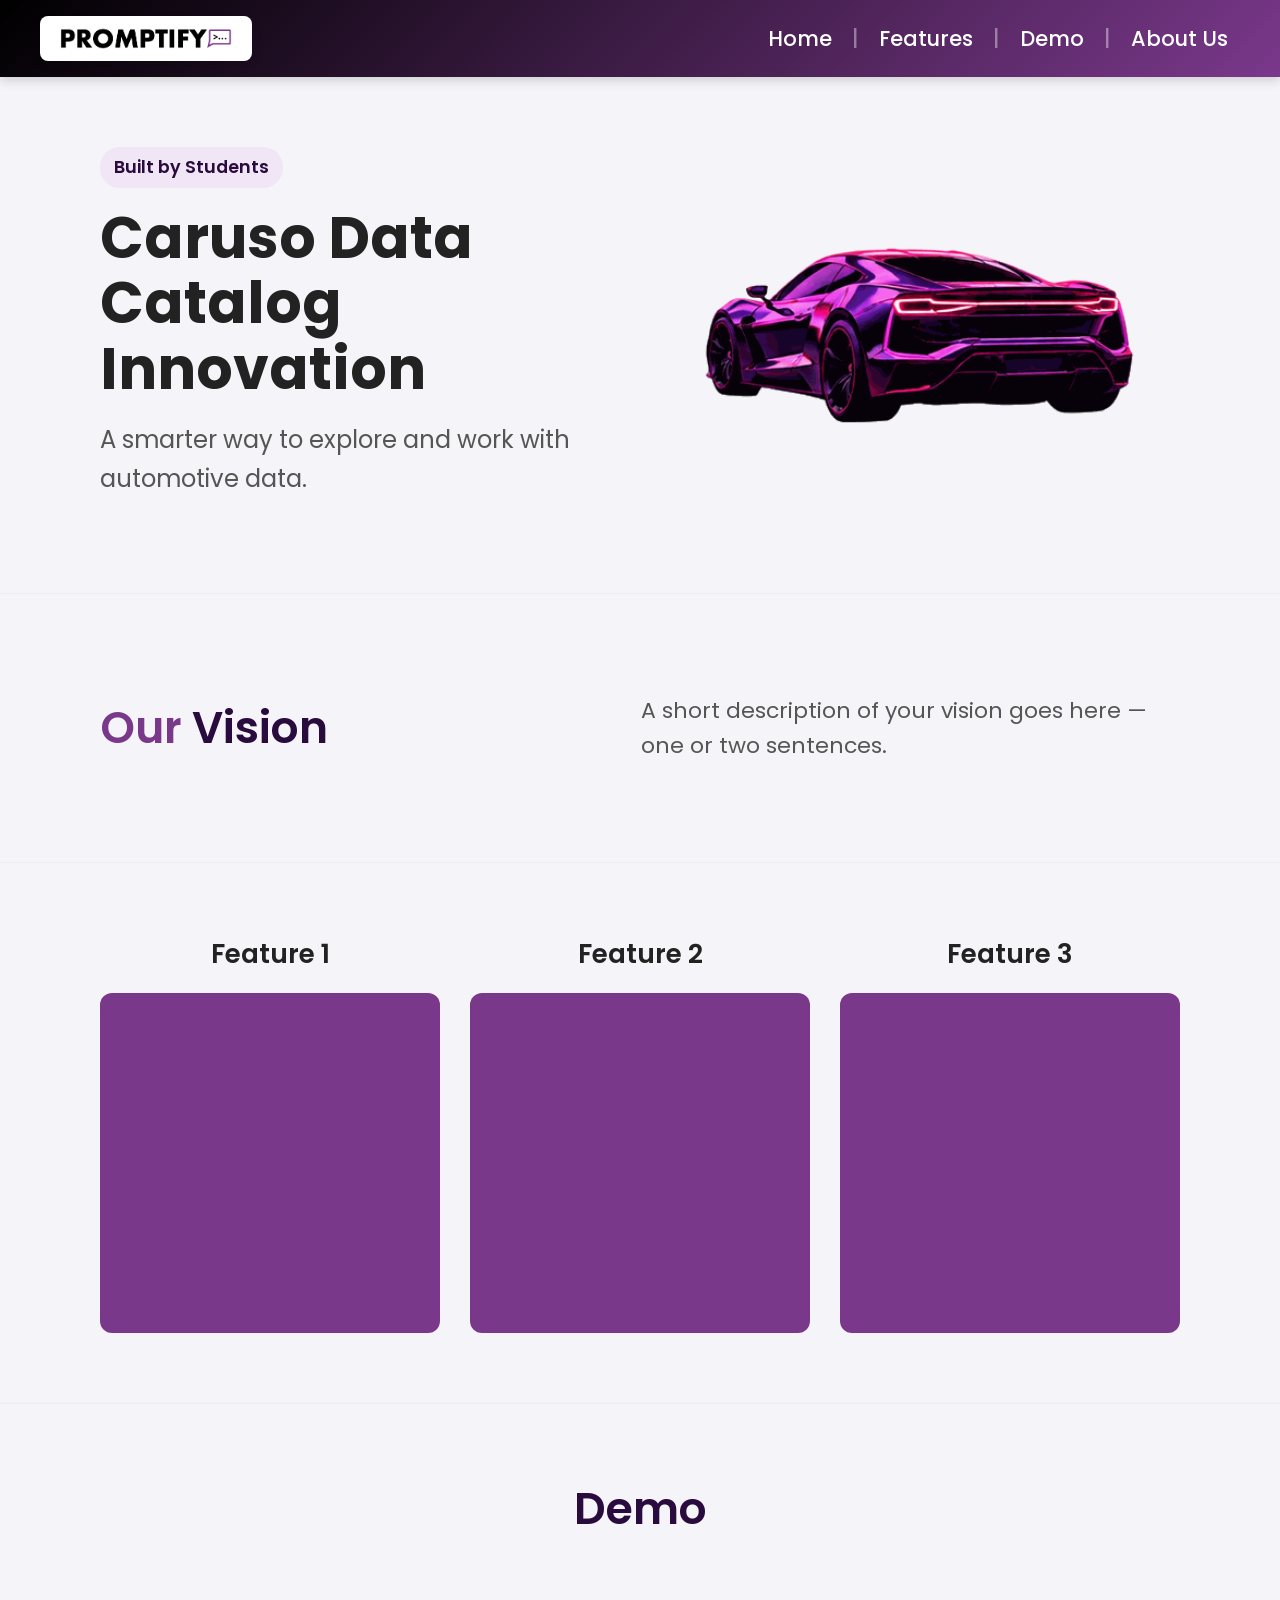
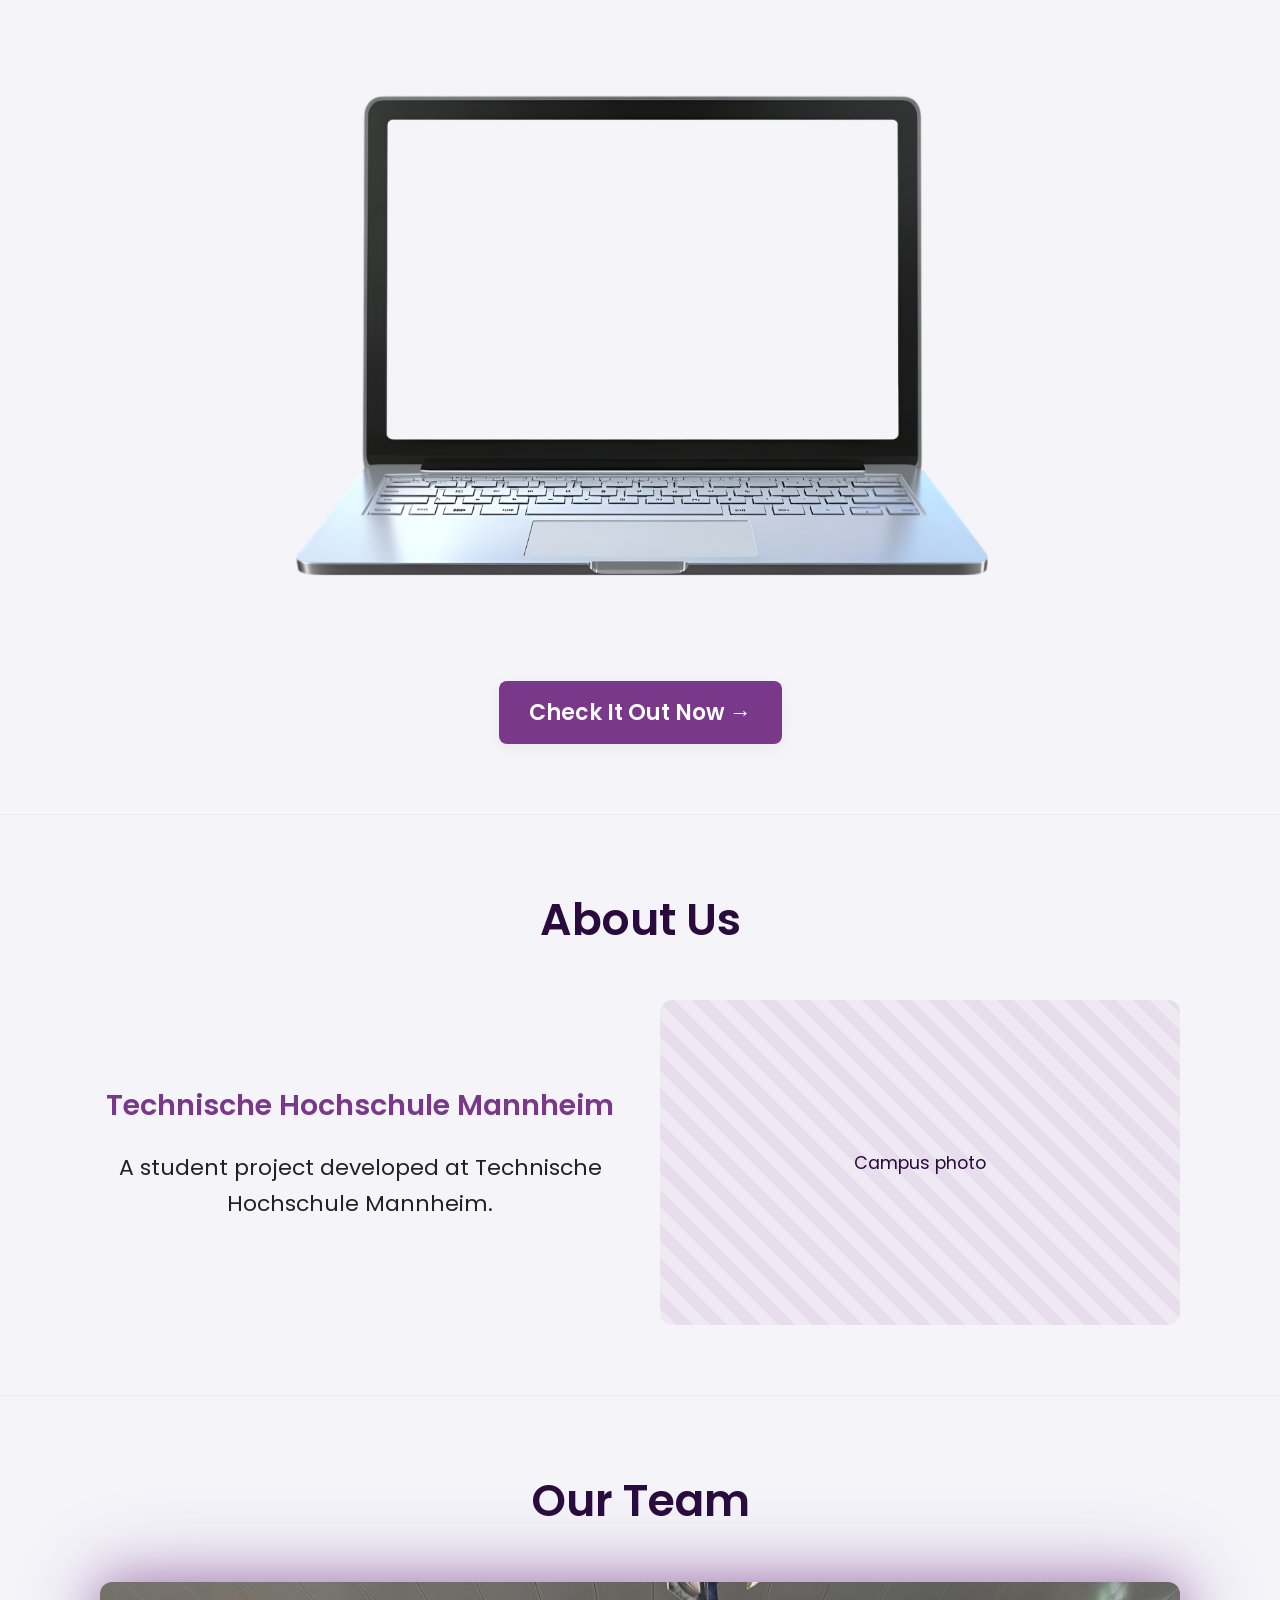
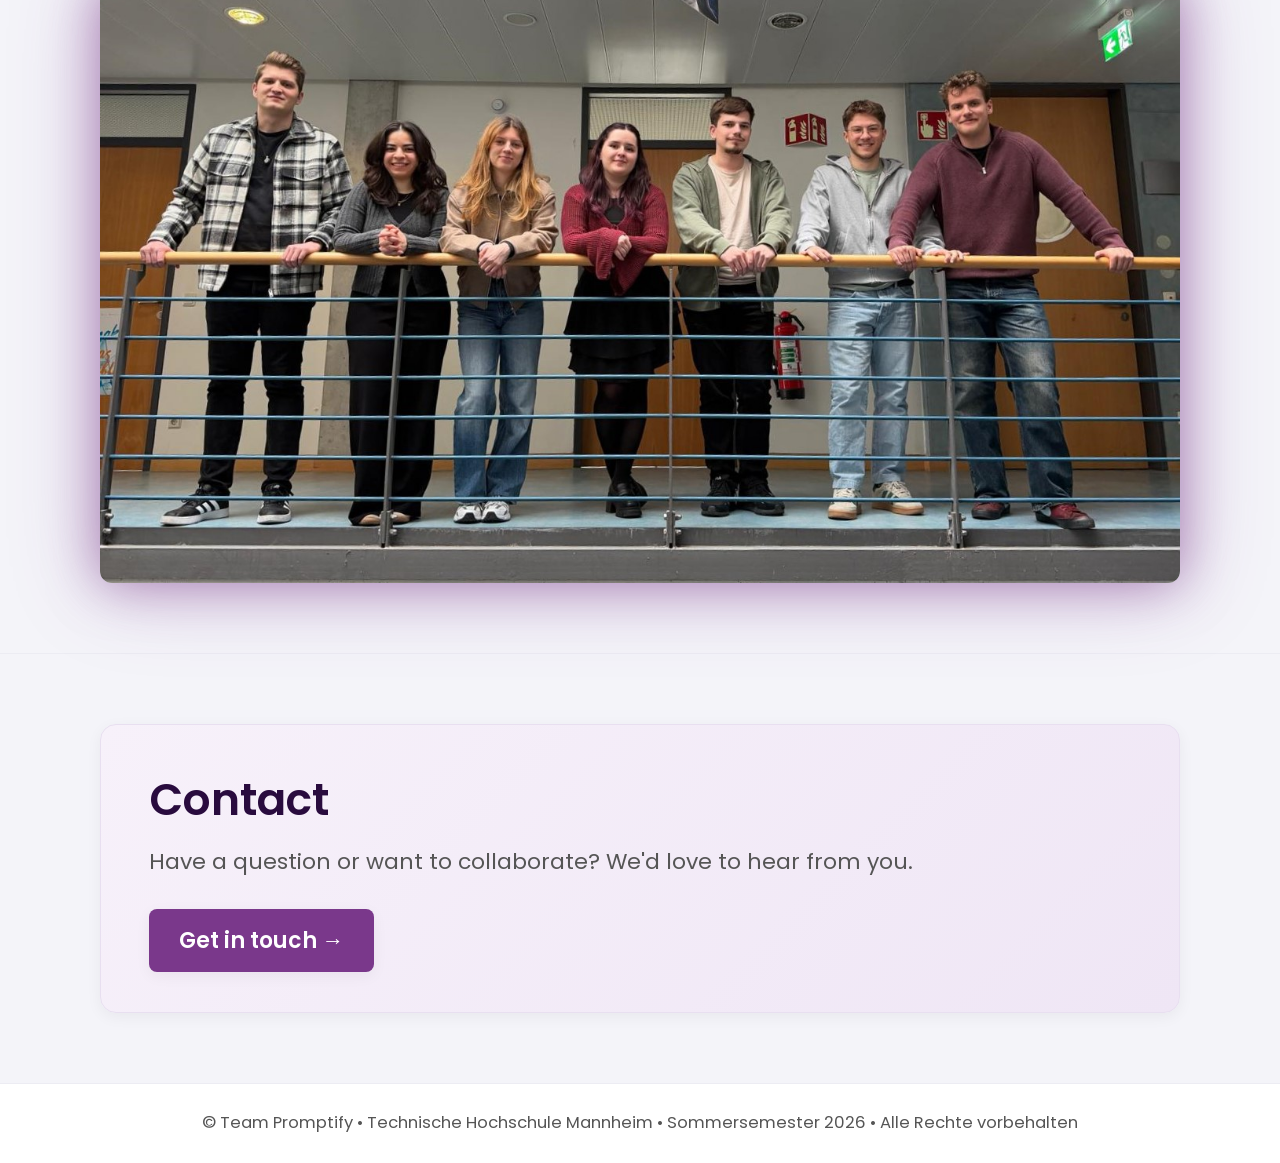
==== website/index.html @ 1ea013f9 "v2 of the team website" ====
<!doctype html>
<html lang="en">

<head>
  <meta charset="UTF-8" />
  <meta name="viewport" content="width=device-width, initial-scale=1.0" />
  <title>Promptify — Caruso Data Catalog Innovation</title>

  <link href="https://fonts.googleapis.com/css2?family=Poppins:wght@300;400;500;600;700&display=swap"
    rel="stylesheet" />

  <link rel="stylesheet" href="css/style.css" />
</head>

<body>
  <!-- ============ HEADER / NAV ============ -->
  <header>
    <div class="logo-badge">
      <img src="images/logoPromptifyNew.png" alt="Logo von Team Promptify" />
    </div>
    <nav>
      <a href="#hero">Home</a>
      <span class="nav-sep">|</span>
      <a href="#features">Features</a>
      <span class="nav-sep">|</span>
      <a href="#demo">Demo</a>
      <span class="nav-sep">|</span>
      <a href="#about">About Us</a>
    </nav>
  </header>

  <!-- ============ HERO ============ -->
  <section class="hero" id="hero">
    <div class="container">
      <div class="hero-text reveal">
        <span class="eyebrow">Built by Students</span>
        <h1>Caruso Data Catalog Innovation</h1>
        <p>
          <!-- TODO: one-line value proposition — what does Promptify do for the visitor? -->
          A smarter way to explore and work with automotive data.
        </p>
      </div>
      <div class="hero-visual reveal">
        <img class="car" src="images/rotating_car.gif" alt="Rotating product car" />
      </div>
    </div>
  </section>

  <!-- ============ VISION ============ -->
  <section id="features">
    <div class="container vision-row">
      <h2><span class="accent">Our</span> Vision</h2>
      <div class="vision-card reveal-card">
        <p>A short description of your vision goes here — one or two sentences.</p>
      </div>
    </div>
  </section>

  <!-- ============ FEATURE CARDS ============ -->
  <section class="section-center">
    <div class="container">
      <div class="feature-grid">
        <div class="feature reveal-card">
          <h3>Feature 1</h3>
          <div class="box"></div>
        </div>
        <div class="feature reveal-card">
          <h3>Feature 2</h3>
          <div class="box"></div>
        </div>
        <div class="feature reveal-card">
          <h3>Feature 3</h3>
          <div class="box"></div>
        </div>
      </div>
    </div>
  </section>

  <!-- ============ CTA ============ -->
  <section class="cta" id="demo">
    <div class="container">
      <h2>Demo</h2>
      <div class="cta-mockup">
        <img src="images/laptop.png" alt="" class="laptop-frame" />
        <video class="laptop-video" src="images/demo.mp4" autoplay loop muted playsinline></video>
      </div>
      <a href="#" class="cta-btn">Check It Out Now →</a>
    </div>
  </section>

  <!-- ============ ABOUT US ============ -->
  <section id="about" class="section-center">
    <div class="container">
      <h2>About Us</h2>
      <div class="split">
        <div class="uni-text reveal">
          <h3>Technische Hochschule Mannheim</h3>
          <p>
            <!-- TODO: short paragraph about the project / who you are -->
            A student project developed at Technische Hochschule Mannheim.
          </p>
        </div>
        <div class="reveal">
          <!-- TODO: campus photo -->
          <div class="placeholder" style="aspect-ratio: 16/10;">
            Campus photo
          </div>
        </div>
      </div>
    </div>
  </section>

  <!-- ============ TEAM ============ -->
  <section class="section-center">
    <div class="container">
      <h2>Our Team</h2>
      <div class="team-photo reveal">
        <img src="images/team.jpeg" alt="Team Promptify" />
      </div>
    </div>
  </section>

  <!-- ============ CONTACT ============ -->
  <section>
    <div class="container">
      <div class="contact-banner">
        <div>
          <h2>Contact</h2>
          <p>Have a question or want to collaborate? We'd love to hear from you.</p>
        </div>
        <a href="mailto:sep.promptify@gmail.com" class="contact-btn">Get in touch →</a>
      </div>
    </div>
  </section>

  <!-- ============ FOOTER ============ -->
  <footer>
    <p>
      © Team Promptify • Technische Hochschule Mannheim • Sommersemester 2026
      • Alle Rechte vorbehalten
    </p>
  </footer>

  <!-- ============ SCROLL REVEAL (no libraries) ============ -->
  <script src="js/main.js"></script>
</body>

</html>
---- website/css/style.css ----
/* =========================================================
   DESIGN SYSTEM (variables)
   ========================================================= */
:root {
    --primary-dark: #290b3e;
    --primary-light: #7a388b;
    --accent-teal: #0f766e;
    --bg-color: #f4f4f9;
    --card-bg-purple: #fdfafc;
    --card-border-purple: #e8dff0;
    --text-main: #222222;
    --text-muted: #555555;

    --radius: 12px;
    --shadow-sm: 0 4px 15px rgba(0, 0, 0, 0.05);
    --shadow-md: 0 6px 20px rgba(0, 0, 0, 0.1);
}

/* =========================================================
   GLOBAL
   ========================================================= */
* {
    box-sizing: border-box;
}

html {
    scroll-behavior: smooth;
    /* offset for the sticky header when jumping to an anchor */
    scroll-padding-top: 90px;
}

body {
    margin: 0;
    font-family: "Poppins", Arial, sans-serif;
    background: var(--bg-color);
    color: var(--text-main);
    line-height: 1.6;
    font-size: 22px;
}

a {
    text-decoration: none;
    transition: color 0.2s ease, background 0.2s ease, transform 0.2s ease;
}

img {
    max-width: 100%;
    display: block;
}

.container {
    width: 100%;
    margin: 0 auto;
    padding: 0 100px;
}

/* =========================================================
   HEADER / NAV (sticky)
   ========================================================= */
header {
    position: sticky;
    top: 0;
    z-index: 100;
    display: flex;
    align-items: center;
    justify-content: space-between;
    gap: 20px;
    padding: 16px 40px;
    background: linear-gradient(135deg, #000000, var(--primary-light));
    color: white;
    box-shadow: 0 4px 10px rgba(0, 0, 0, 0.15);
}

.logo-badge {
    background: #ffffff;
    padding: 8px 16px;
    border-radius: 8px;
    box-shadow: 0 4px 10px rgba(0, 0, 0, 0.15);
    transition: transform 0.3s ease;
}

.logo-badge:hover {
    transform: scale(1.02);
}

.logo-badge img {
    width: 180px;
    /* Etwas kleiner für die linke Platzierung */
    height: auto;
    display: block;
}

/* Text wordmark to match the sketch.
   To use your image logo instead, replace the <span> in the markup with:
   <img src="./logoPromptifyNew.png" alt="Promptify logo" style="width:150px" /> */
.wordmark {
    font-weight: 700;
    font-size: 1.3em;
    letter-spacing: 1px;
    color: var(--primary-dark);
}

nav {
    display: flex;
    gap: 8px;
    align-items: center;
    font-weight: 500;
    font-size: 0.95em;
}

nav a {
    color: #ffffff;
    padding: 6px 12px;
    border-radius: 6px;
}

nav a:hover {
    background: rgba(255, 255, 255, 0.15);
}

.nav-sep {
    opacity: 0.4;
}

/* =========================================================
   SECTION SHELL
   ========================================================= */
section {
    padding: 70px 0;
    border-bottom: 1px solid #ececf3;
}

.eyebrow {
    display: inline-block;
    background: #f0e6f5;
    color: var(--primary-dark);
    font-size: 0.8em;
    font-weight: 600;
    padding: 6px 14px;
    border-radius: 20px;
    margin-bottom: 18px;
}

h2 {
    margin: 0 0 30px 0;
    color: var(--primary-dark);
    font-weight: 600;
    font-size: 2em;
}

/* the two-tone heading like "Our Features / Vision" in the sketch */
h2 .accent {
    color: var(--primary-light);
}

.section-center {
    text-align: center;
}

.section-center h2 {
    margin-bottom: 45px;
}

/* =========================================================
   HERO
   ========================================================= */
.hero .container {
    display: flex;
    align-items: center;
    gap: 40px;
    flex-wrap: wrap;
}

.hero-text {
    flex: 1 1 320px;
}

.hero-text h1 {
    margin: 0;
    font-size: 2.6em;
    line-height: 1.15;
    color: var(--text-main);
}

.hero-text p {
    color: var(--text-muted);
    font-size: 1.1em;
    margin-top: 18px;
    max-width: 42ch;
}

.hero-visual {
    flex: 1 1 320px;
    display: flex;
    justify-content: center;
}

/* The rotating car.
   This gives a gentle, "alive" idle motion as a stand-in.
   A true 360° product spin needs a sequence of frames (sprite) or a
   small library — happy to wire that up once you have the frames. */
.car {
    width: 100%;
    max-width: 600px;
    transform-origin: center;
}

@keyframes car-idle {
    0% {
        transform: translateY(0) rotate(-1.5deg);
    }

    50% {
        transform: translateY(-12px) rotate(1.5deg);
    }

    100% {
        transform: translateY(0) rotate(-1.5deg);
    }
}

/* =========================================================
   FEATURES / VISION (screenshot strip)
   ========================================================= */
.vision-row {
    display: flex;
    align-items: center;
    gap: 40px;
    flex-wrap: wrap;
}

.vision-row h2 {
    flex: 1 1 240px;
    margin: 0;
}

.vision-card {
    flex: 1 1 340px;
    padding: 28px 30px;
    border-radius: var(--radius);
    background: transparent;
    border: 1px solid transparent;
    box-shadow: none;
    transition: transform 0.3s ease, box-shadow 0.3s ease,
        background 0.3s ease, border-color 0.3s ease;
}

.vision-row .vision-card:hover {
    background: var(--card-bg-purple);
    border-color: var(--card-border-purple);
    box-shadow: var(--shadow-md);
    transform: translateY(-6px);
}

.vision-card p {
    margin: 0;
    color: var(--text-muted);
}

/* =========================================================
   FEATURE CARDS (3 across)
   ========================================================= */
.feature-grid {
    display: grid;
    grid-template-columns: repeat(3, 1fr);
    gap: 30px;
}

.feature {
    text-align: center;
}

.feature h3 {
    margin: 0 0 18px 0;
    font-weight: 600;
    font-size: 1.2em;
    color: var(--text-main);
}

.feature .box {
    aspect-ratio: 1 / 1;
    border-radius: var(--radius);
    background: var(--primary-light);
    transition: transform 0.25s ease, box-shadow 0.25s ease;
}

.feature .box:hover {
    transform: translateY(-6px);
    box-shadow: var(--shadow-md);
}

/* =========================================================
   CTA (laptop mockup + button)
   ========================================================= */
.cta {
    text-align: center;
}

.cta-mockup {
    position: relative;
    max-width: 1100px;
    /* keep your size */
    margin: 0 auto;
    /* no negative value here */
}

.laptop-frame {
    width: 100%;
    display: block;
}

.laptop-video {
    position: absolute;
    top: 7%;
    /* ← tune these 4 values to your laptop's screen */
    left: 13%;
    width: 74%;
    height: 72%;
    object-fit: cover;
    z-index: 1;
    /* sits on top of the laptop image */
}

.cta-btn {
    display: inline-block;
    background: var(--primary-light);
    color: #ffffff;
    font-weight: 600;
    padding: 14px 30px;
    border-radius: 8px;
    margin-top: -40px;
    box-shadow: var(--shadow-sm);
}

.cta-btn:hover {
    background: var(--primary-dark);
    transform: translateY(-2px);
    box-shadow: var(--shadow-md);
}

/* =========================================================
   ABOUT / UNIVERSITY
   ========================================================= */
.split {
    display: flex;
    align-items: center;
    gap: 40px;
    flex-wrap: wrap;
}

.split>* {
    flex: 1 1 280px;
}

.uni-text h3 {
    color: var(--primary-light);
    margin: 0;
    font-weight: 600;
    font-size: 1.3em;
}

/* =========================================================
   TEAM PIC
   ========================================================= */
.team-photo {
    max-width: 1500px;
    /* smaller — lower this for an even smaller photo */
    margin: 0 auto;
}

.team-photo img {
    width: 100%;
    border-radius: var(--radius);
    box-shadow: 0 0 50px rgba(122, 56, 139, 0.55),
        0 0 90px rgba(122, 56, 139, 0.3);
    animation: aura 3s ease-in-out infinite;
}

@keyframes aura {

    0%,
    100% {
        box-shadow: 0 0 50px rgba(122, 56, 139, 0.45);
    }

    50% {
        box-shadow: 0 0 80px rgba(122, 56, 139, 0.7);
    }
}

/* =========================================================
   CONTACT
   ========================================================= */
.contact-banner {
    display: flex;
    align-items: center;
    justify-content: space-between;
    gap: 30px;
    flex-wrap: wrap;
    background: linear-gradient(135deg, #f7f1fa, #efe6f5);
    border: 1px solid var(--card-border-purple);
    border-radius: 16px;
    padding: 40px 48px;
    box-shadow: var(--shadow-sm);
}

.contact-banner h2 {
    margin: 0 0 8px 0;
}

.contact-banner p {
    margin: 0;
    color: var(--text-muted);
}

.contact-btn {
    display: inline-block;
    background: var(--primary-light);
    color: #fff;
    font-weight: 600;
    padding: 14px 30px;
    border-radius: 8px;
    white-space: nowrap;
    box-shadow: var(--shadow-sm);
}

.contact-btn:hover {
    background: var(--primary-dark);
    transform: translateY(-2px);
    box-shadow: var(--shadow-md);
}

/* =========================================================
   FOOTER
   ========================================================= */
footer {
    text-align: center;
    padding: 10px 20px;
    background: #ffffff;
    font-size: 0.75em;
    color: var(--text-muted);
}

/* =========================================================
   IMAGE PLACEHOLDERS (delete once you drop in real assets)
   ========================================================= */
.placeholder {
    display: flex;
    align-items: center;
    justify-content: center;
    text-align: center;
    background: repeating-linear-gradient(45deg,
            #efe9f3,
            #efe9f3 12px,
            #e7dded 12px,
            #e7dded 24px);
    color: var(--primary-dark);
    font-size: 0.8em;
    border-radius: var(--radius);
    min-height: 120px;
    padding: 10px;
}

/* =========================================================
   SCROLL REVEAL
   ========================================================= */
.reveal {
    opacity: 0;
    transform: translateY(24px);
    transition: opacity 0.6s ease, transform 0.6s ease;
}

.reveal.is-visible {
    opacity: 1;
    transform: none;
}

/* Card entrance: rotates + lifts into place as it scrolls into view
   (the Wix-style effect). Staggered timing is set per-card in the
   script at the bottom so cards cascade instead of moving together.
   The end state is `none` so hover lifts still work cleanly. */
.reveal-card {
    opacity: 0;
    transform: perspective(900px) rotateX(-20deg) translateY(40px);
    transform-origin: center bottom;
    transition: opacity 0.7s ease,
        transform 0.7s cubic-bezier(0.22, 1, 0.36, 1);
}

.reveal-card.is-visible {
    opacity: 1;
    transform: none;
}

/* Accessibility: kill motion for people who ask for it */
@media (prefers-reduced-motion: reduce) {
    html {
        scroll-behavior: auto;
    }

    .car {
        animation: none;
    }

    .reveal,
    .reveal-card {
        opacity: 1;
        transform: none;
        transition: none;
    }
}

/* =========================================================
   RESPONSIVE
   ========================================================= */
@media (max-width: 850px) {
    header {
        padding: 14px 20px;
    }

    .hero-text h1 {
        font-size: 2.1em;
    }

    .feature-grid {
        grid-template-columns: 1fr;
    }

    .team-grid {
        grid-template-columns: repeat(2, 1fr);
    }

    .shot-strip {
        grid-template-columns: repeat(2, 1fr);
    }
}

@media (max-width: 520px) {
    nav a {
        padding: 6px 8px;
        font-size: 0.9em;
    }

    section {
        padding: 50px 0;
    }

    .team-grid {
        grid-template-columns: 1fr;
    }

    .container {
        padding: 0 20px;
    }
}
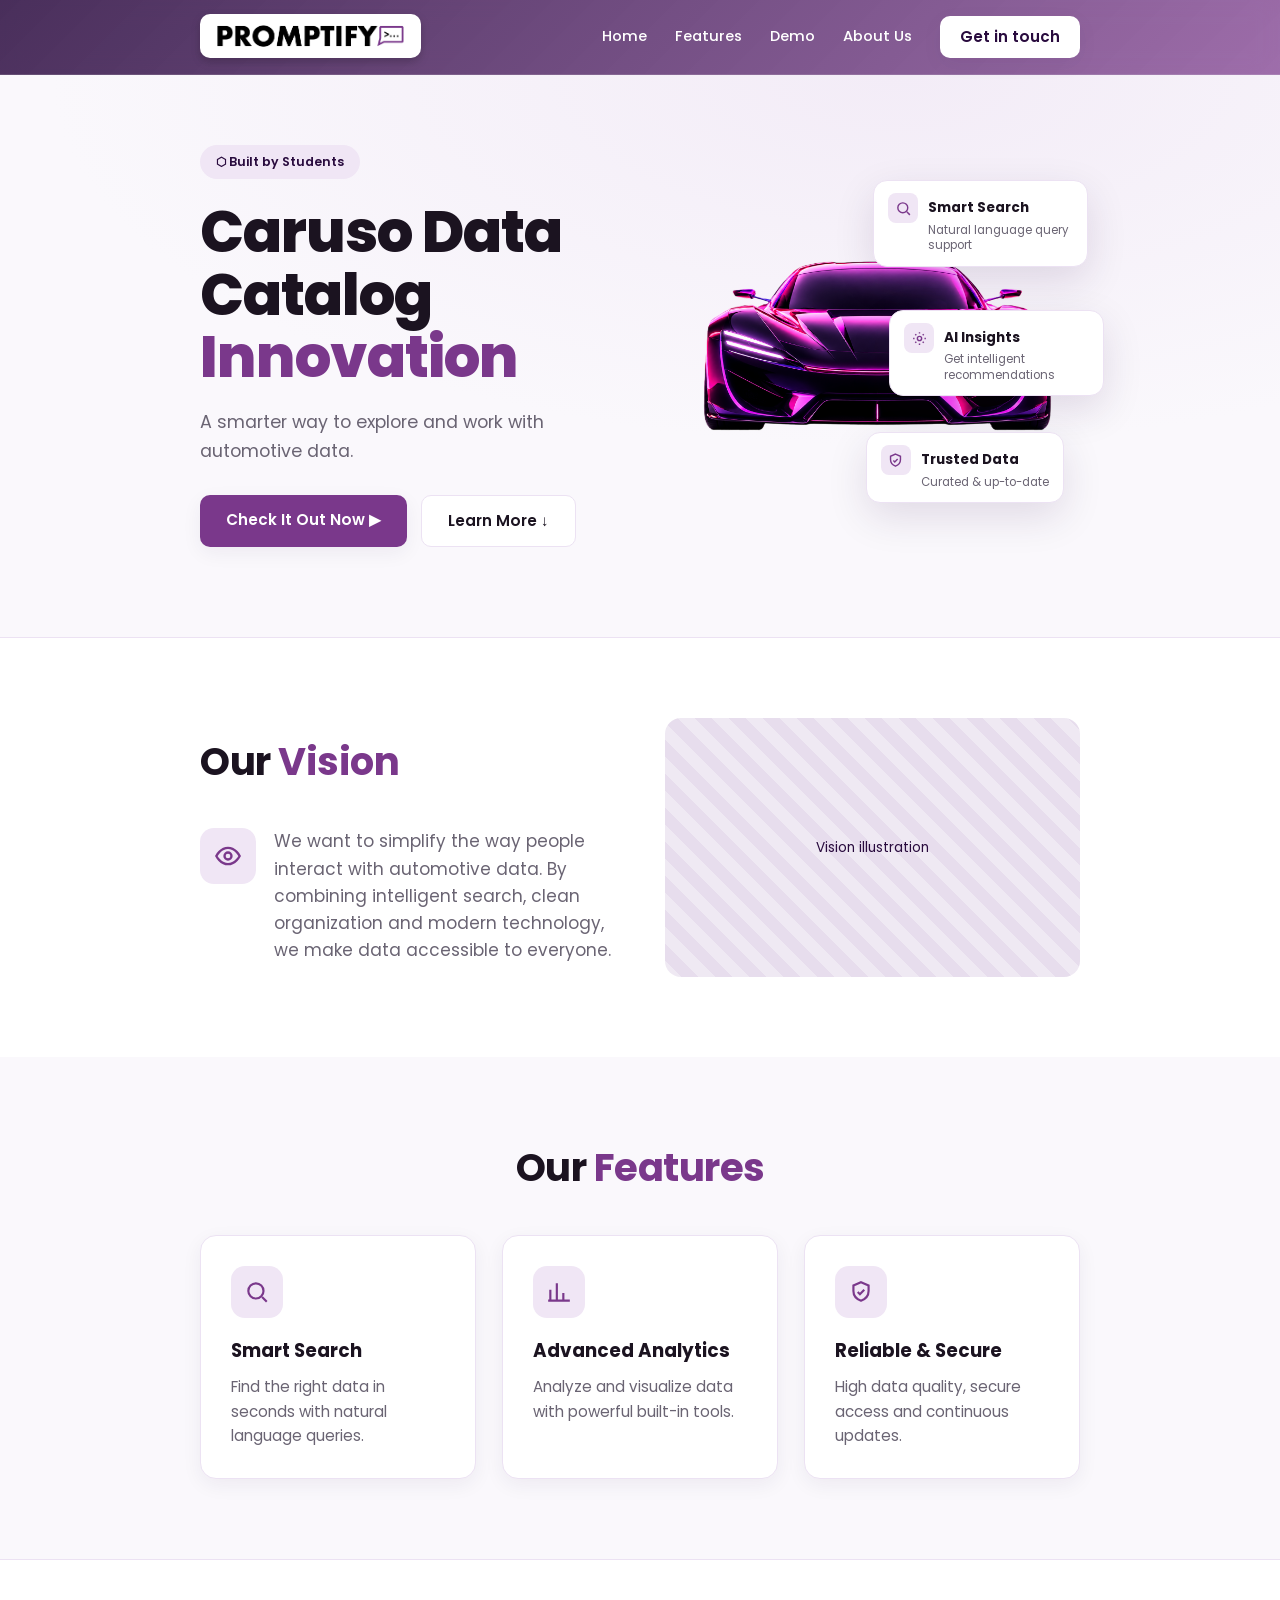
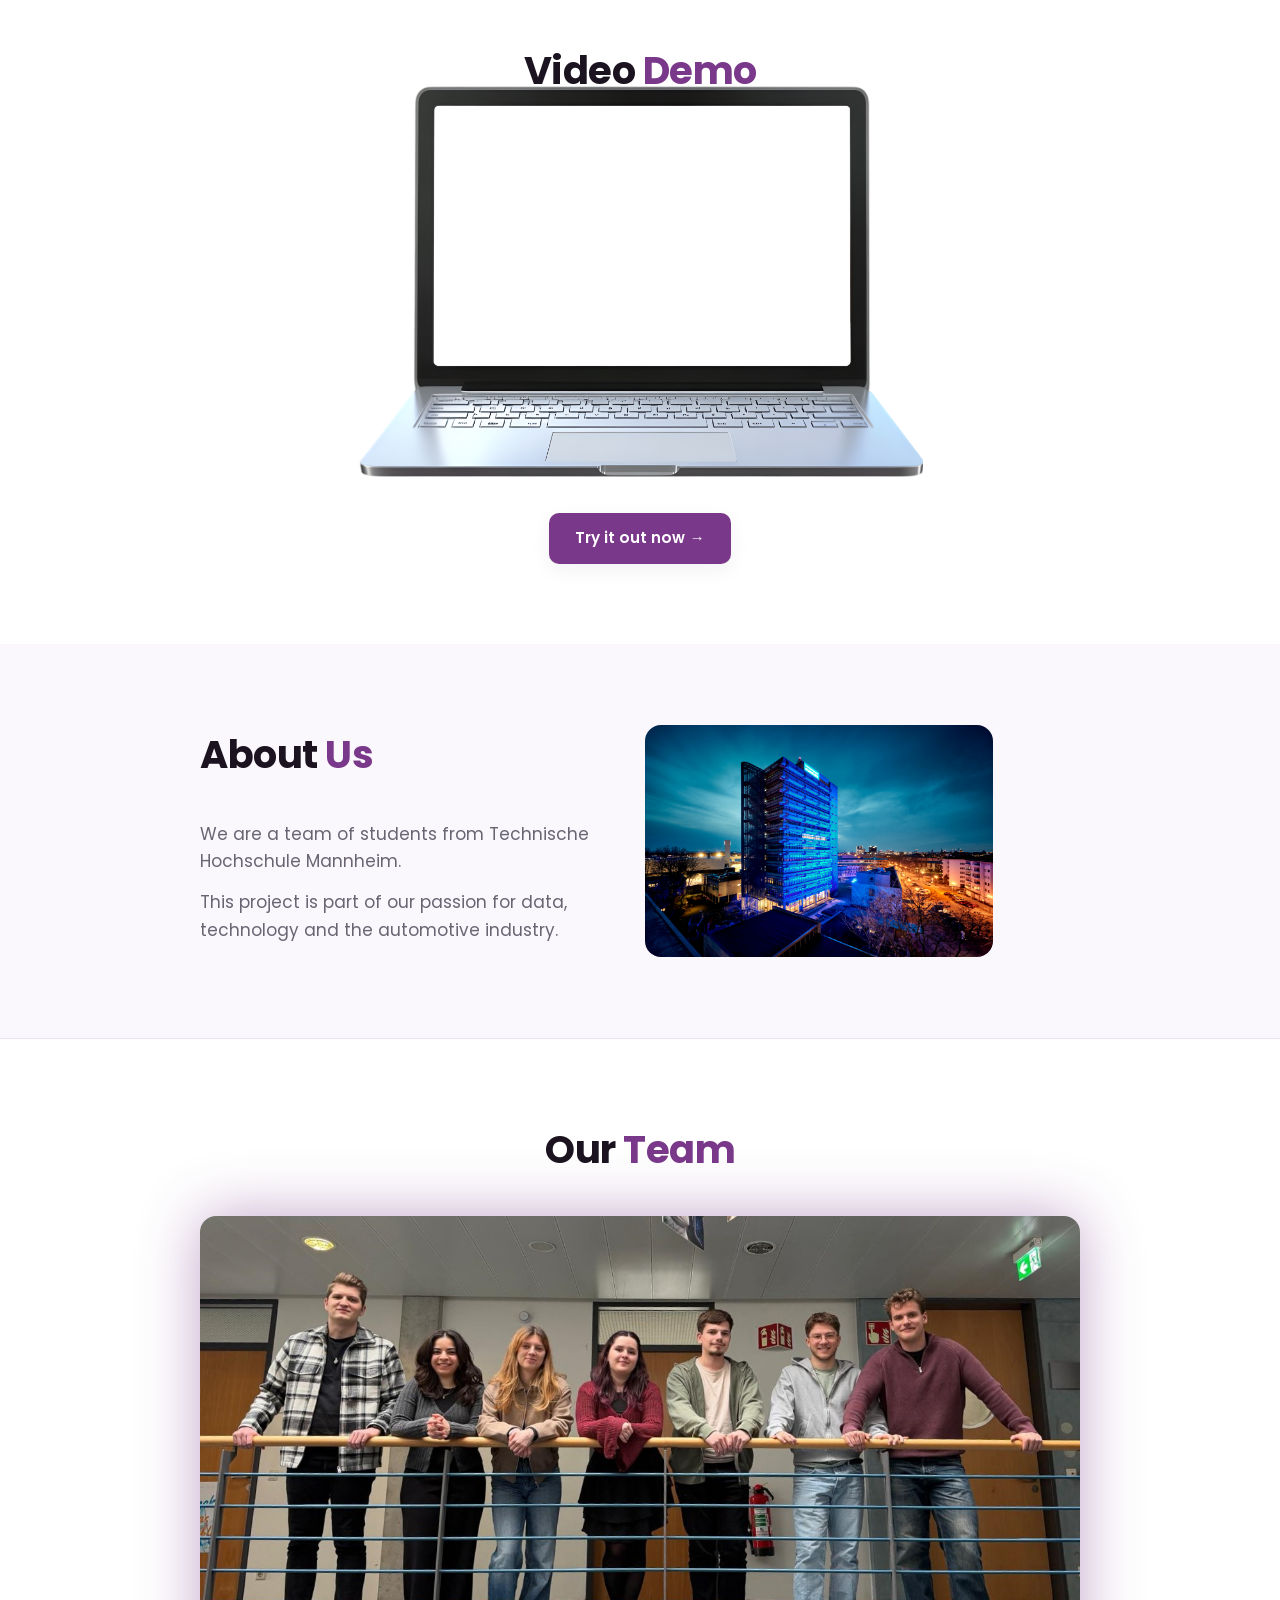
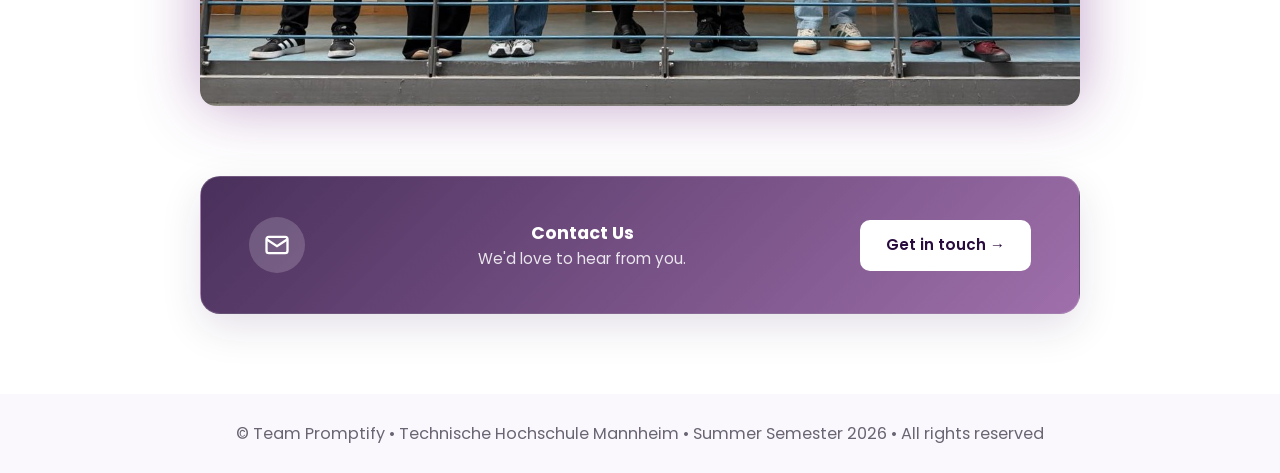
==== commit 5fe3a0ef: "v2 minor changes" ====
--- a/website/index.html
+++ b/website/index.html
@@ -1,148 +1,203 @@
 <!doctype html>
 <html lang="en">
-
-<head>
-  <meta charset="UTF-8" />
-  <meta name="viewport" content="width=device-width, initial-scale=1.0" />
-  <title>Promptify — Caruso Data Catalog Innovation</title>
-
-  <link href="https://fonts.googleapis.com/css2?family=Poppins:wght@300;400;500;600;700&display=swap"
-    rel="stylesheet" />
-
-  <link rel="stylesheet" href="css/style.css" />
-</head>
-
-<body>
-  <!-- ============ HEADER / NAV ============ -->
-  <header>
-    <div class="logo-badge">
-      <img src="images/logoPromptifyNew.png" alt="Logo von Team Promptify" />
+  <head>
+    <meta charset="UTF-8" />
+    <meta name="viewport" content="width=device-width, initial-scale=1.0" />
+    <title>Promptify — Caruso Data Catalog Innovation</title>
+
+    <link
+      href="https://fonts.googleapis.com/css2?family=Poppins:wght@300;400;500;600;700;800&display=swap"
+      rel="stylesheet"
+    />
+    <link rel="stylesheet" href="css/style.css" />
+  </head>
+
+  <body>
+    <!-- ============ HEADER / NAV ============ -->
+    <header>
+      <div class="container header-inner">
+        <a href="#hero" class="brand">
+          <span class="logo-box">
+            <img src="images/logoPromptifyNew.png" alt="Promptify logo" />
+          </span>
+        </a>
+
+        <button class="nav-toggle" aria-label="Open menu" aria-expanded="false">
+          <span></span><span></span><span></span>
+        </button>
+
+        <nav>
+          <a href="#hero">Home</a>
+          <a href="#features">Features</a>
+          <a href="#demo">Demo</a>
+          <a href="#about">About Us</a>
+          <a href="mailto:sep.promptify@gmail.com" class="btn-primary nav-cta">Get in touch</a>
+        </nav>
+      </div>
+    </header>
+
+    <!-- ============ HERO ============ -->
+    <section class="hero" id="hero">
+      <div class="container hero-inner">
+        <div class="hero-text reveal">
+          <span class="eyebrow">⬡ Built by Students</span>
+          <h1>Caruso Data Catalog <span class="accent">Innovation</span></h1>
+          <p class="lead">A smarter way to explore and work with automotive data.</p>
+          <div class="hero-actions">
+            <a href="#demo" class="btn-primary">Check It Out Now ▶</a>
+            <a href="#features" class="btn-secondary">Learn More ↓</a>
+          </div>
+        </div>
+
+        <div class="hero-visual reveal">
+          <img src="images/car-static.png" alt="Static car image" />
+
+          <div class="float-card fc-1">
+            <span class="fc-icon">
+              <svg viewBox="0 0 24 24" fill="none" stroke="currentColor" stroke-width="2"><circle cx="11" cy="11" r="7"/><path d="M21 21l-4.3-4.3"/></svg>
+            </span>
+            <div>
+              <strong>Smart Search</strong>
+              <p>Natural language query support</p>
+            </div>
+          </div>
+
+          <div class="float-card fc-2">
+            <span class="fc-icon">
+              <svg viewBox="0 0 24 24" fill="none" stroke="currentColor" stroke-width="2"><path d="M12 3v2M12 19v2M5 12H3M21 12h-2M6 6l1.5 1.5M16.5 16.5L18 18M18 6l-1.5 1.5M7.5 16.5L6 18"/><circle cx="12" cy="12" r="3"/></svg>
+            </span>
+            <div>
+              <strong>AI Insights</strong>
+              <p>Get intelligent recommendations</p>
+            </div>
+          </div>
+
+          <div class="float-card fc-3">
+            <span class="fc-icon">
+              <svg viewBox="0 0 24 24" fill="none" stroke="currentColor" stroke-width="2"><path d="M12 3l7 3v5c0 4.5-3 7.5-7 9-4-1.5-7-4.5-7-9V6z"/><path d="M9 12l2 2 4-4"/></svg>
+            </span>
+            <div>
+              <strong>Trusted Data</strong>
+              <p>Curated &amp; up-to-date</p>
+            </div>
+          </div>
+        </div>
+      </div>
+    </section>
+
+    <!-- ============ OUR VISION ============ -->
+    <section class="vision" id="vision">
+      <div class="container vision-inner">
+        <div class="vision-text reveal">
+          <h2><span class="accent-dark">Our</span> <span class="accent">Vision</span></h2>
+          <div class="vision-body">
+            <span class="big-icon">
+              <svg viewBox="0 0 24 24" fill="none" stroke="currentColor" stroke-width="2"><path d="M2 12s3.5-7 10-7 10 7 10 7-3.5 7-10 7-10-7-10-7z"/><circle cx="12" cy="12" r="3"/></svg>
+            </span>
+            <p>
+              We want to simplify the way people interact with automotive data.
+              By combining intelligent search, clean organization and modern
+              technology, we make data accessible to everyone.
+            </p>
+          </div>
+        </div>
+        <div class="vision-visual reveal">
+          <!-- TODO: vision illustration -->
+          <div class="placeholder" style="aspect-ratio: 16/10;">Vision illustration</div>
+        </div>
+      </div>
+    </section>
+
+    <!-- ============ OUR FEATURES ============ -->
+    <section class="features section-center" id="features">
+      <div class="container">
+        <h2><span class="accent-dark">Our</span> <span class="accent">Features</span></h2>
+        <div class="feature-grid">
+          <div class="feature reveal-card">
+            <span class="feature-icon">
+              <svg viewBox="0 0 24 24" fill="none" stroke="currentColor" stroke-width="2"><circle cx="11" cy="11" r="7"/><path d="M21 21l-4.3-4.3"/></svg>
+            </span>
+            <h3>Smart Search</h3>
+            <p>Find the right data in seconds with natural language queries.</p>
+          </div>
+          <div class="feature reveal-card">
+            <span class="feature-icon">
+              <svg viewBox="0 0 24 24" fill="none" stroke="currentColor" stroke-width="2"><path d="M4 20V10M10 20V4M16 20v-7M22 20H2"/></svg>
+            </span>
+            <h3>Advanced Analytics</h3>
+            <p>Analyze and visualize data with powerful built-in tools.</p>
+          </div>
+          <div class="feature reveal-card">
+            <span class="feature-icon">
+              <svg viewBox="0 0 24 24" fill="none" stroke="currentColor" stroke-width="2"><path d="M12 3l7 3v5c0 4.5-3 7.5-7 9-4-1.5-7-4.5-7-9V6z"/><path d="M9 12l2 2 4-4"/></svg>
+            </span>
+            <h3>Reliable &amp; Secure</h3>
+            <p>High data quality, secure access and continuous updates.</p>
+          </div>
+        </div>
+      </div>
+    </section>
+
+    <!-- ============ LIVE DEMO ============ -->
+    <section class="demo-section section-center" id="demo">
+      <div class="container">
+        <h2><span class="accent-dark">Video</span> <span class="accent">Demo</span></h2>
+        <div class="laptop reveal">
+          <!-- TODO: replace with your laptop.png + demo video -->
+          <img class="laptop-frame" src="images/laptop.png" alt="" />
+          <video class="laptop-video" src="images/demo.mp4" autoplay loop muted playsinline></video>
+        </div>
+        <a href="#" class="btn-primary">Try it out now →</a>
+      </div>
+    </section>
+
+    <!-- ============ ABOUT US ============ -->
+    <section class="about" id="about">
+      <div class="container about-inner">
+        <div class="about-text reveal">
+          <h2><span class="accent-dark">About</span> <span class="accent">Us</span></h2>
+          <p>We are a team of students from Technische Hochschule Mannheim.</p>
+          <p>
+            This project is part of our passion for data, technology and the
+            automotive industry.
+          </p>
+        </div>
+        <div class="about-visual reveal">
+          <img src="images/campus-photo.jpg" alt="Campus Photo" />
+        </div>
+      </div>
+    </section>
+
+    <!-- ============ OUR TEAM ============ -->
+    <section class="team section-center">
+      <div class="container">
+        <h2><span class="accent-dark">Our</span> <span class="accent">Team</span></h2>
+        <div class="team-photo reveal">
+          <img src="images/team.jpeg" alt="Team photo" />
+        </div>
+        <div class="contact-banner reveal">
+          <span class="contact-icon">
+            <svg viewBox="0 0 24 24" fill="none" stroke="currentColor" stroke-width="2"><rect x="3" y="5" width="18" height="14" rx="2"/><path d="M3 7l9 6 9-6"/></svg>
+          </span>
+          <div class="contact-copy">
+            <strong>Contact Us</strong>
+            <span>We'd love to hear from you.</span>
+          </div>
+          <a href="mailto:sep.promptify@gmail.com" class="btn-light">Get in touch →</a>
+        </div>
+        
+      </div>
+    </section>
+
+    <!-- ============ FOOTER ============ -->
+    <footer>
+      <div class="container">
+      <p>
+        © Team Promptify • Technische Hochschule Mannheim • Summer Semester 2026 • All rights reserved
+      </p>
     </div>
-    <nav>
-      <a href="#hero">Home</a>
-      <span class="nav-sep">|</span>
-      <a href="#features">Features</a>
-      <span class="nav-sep">|</span>
-      <a href="#demo">Demo</a>
-      <span class="nav-sep">|</span>
-      <a href="#about">About Us</a>
-    </nav>
-  </header>
-
-  <!-- ============ HERO ============ -->
-  <section class="hero" id="hero">
-    <div class="container">
-      <div class="hero-text reveal">
-        <span class="eyebrow">Built by Students</span>
-        <h1>Caruso Data Catalog Innovation</h1>
-        <p>
-          <!-- TODO: one-line value proposition — what does Promptify do for the visitor? -->
-          A smarter way to explore and work with automotive data.
-        </p>
-      </div>
-      <div class="hero-visual reveal">
-        <img class="car" src="images/rotating_car.gif" alt="Rotating product car" />
-      </div>
-    </div>
-  </section>
-
-  <!-- ============ VISION ============ -->
-  <section id="features">
-    <div class="container vision-row">
-      <h2><span class="accent">Our</span> Vision</h2>
-      <div class="vision-card reveal-card">
-        <p>A short description of your vision goes here — one or two sentences.</p>
-      </div>
-    </div>
-  </section>
-
-  <!-- ============ FEATURE CARDS ============ -->
-  <section class="section-center">
-    <div class="container">
-      <div class="feature-grid">
-        <div class="feature reveal-card">
-          <h3>Feature 1</h3>
-          <div class="box"></div>
-        </div>
-        <div class="feature reveal-card">
-          <h3>Feature 2</h3>
-          <div class="box"></div>
-        </div>
-        <div class="feature reveal-card">
-          <h3>Feature 3</h3>
-          <div class="box"></div>
-        </div>
-      </div>
-    </div>
-  </section>
-
-  <!-- ============ CTA ============ -->
-  <section class="cta" id="demo">
-    <div class="container">
-      <h2>Demo</h2>
-      <div class="cta-mockup">
-        <img src="images/laptop.png" alt="" class="laptop-frame" />
-        <video class="laptop-video" src="images/demo.mp4" autoplay loop muted playsinline></video>
-      </div>
-      <a href="#" class="cta-btn">Check It Out Now →</a>
-    </div>
-  </section>
-
-  <!-- ============ ABOUT US ============ -->
-  <section id="about" class="section-center">
-    <div class="container">
-      <h2>About Us</h2>
-      <div class="split">
-        <div class="uni-text reveal">
-          <h3>Technische Hochschule Mannheim</h3>
-          <p>
-            <!-- TODO: short paragraph about the project / who you are -->
-            A student project developed at Technische Hochschule Mannheim.
-          </p>
-        </div>
-        <div class="reveal">
-          <!-- TODO: campus photo -->
-          <div class="placeholder" style="aspect-ratio: 16/10;">
-            Campus photo
-          </div>
-        </div>
-      </div>
-    </div>
-  </section>
-
-  <!-- ============ TEAM ============ -->
-  <section class="section-center">
-    <div class="container">
-      <h2>Our Team</h2>
-      <div class="team-photo reveal">
-        <img src="images/team.jpeg" alt="Team Promptify" />
-      </div>
-    </div>
-  </section>
-
-  <!-- ============ CONTACT ============ -->
-  <section>
-    <div class="container">
-      <div class="contact-banner">
-        <div>
-          <h2>Contact</h2>
-          <p>Have a question or want to collaborate? We'd love to hear from you.</p>
-        </div>
-        <a href="mailto:sep.promptify@gmail.com" class="contact-btn">Get in touch →</a>
-      </div>
-    </div>
-  </section>
-
-  <!-- ============ FOOTER ============ -->
-  <footer>
-    <p>
-      © Team Promptify • Technische Hochschule Mannheim • Sommersemester 2026
-      • Alle Rechte vorbehalten
-    </p>
   </footer>
 
-  <!-- ============ SCROLL REVEAL (no libraries) ============ -->
-  <script src="js/main.js"></script>
-</body>
-
+    <script src="js/main.js"></script>
+  </body>
 </html>
--- a/website/css/style.css
+++ b/website/css/style.css
@@ -1,434 +1,478 @@
 /* =========================================================
-   DESIGN SYSTEM (variables)
+   DESIGN SYSTEM — colors kept from your original palette
    ========================================================= */
 :root {
-    --primary-dark: #290b3e;
-    --primary-light: #7a388b;
-    --accent-teal: #0f766e;
-    --bg-color: #f4f4f9;
-    --card-bg-purple: #fdfafc;
-    --card-border-purple: #e8dff0;
-    --text-main: #222222;
-    --text-muted: #555555;
-
-    --radius: 12px;
-    --shadow-sm: 0 4px 15px rgba(0, 0, 0, 0.05);
-    --shadow-md: 0 6px 20px rgba(0, 0, 0, 0.1);
+  --primary-dark: #290b3e;
+  --primary-light: #7a388b;
+  --primary: #7a388b;
+
+  --bg-color: #faf8fc;
+  --bg-soft: #f3ecf7;
+  --card-bg: #ffffff;
+  --card-border: #ece2f3;
+  --icon-bg: #f0e6f5;
+
+  --text-main: #1b1320;
+  --text-muted: #6a6473;
+
+  --maxw: 1240px;
+  --radius: 16px;
+  --radius-sm: 10px;
+  --shadow-sm: 0 6px 20px rgba(41, 11, 62, 0.06);
+  --shadow-md: 0 14px 40px rgba(41, 11, 62, 0.12);
+  --glow: 0 0 60px rgba(122, 56, 139, 0.45);
 }
 
 /* =========================================================
    GLOBAL
    ========================================================= */
 * {
-    box-sizing: border-box;
+  box-sizing: border-box;
 }
 
 html {
-    scroll-behavior: smooth;
-    /* offset for the sticky header when jumping to an anchor */
-    scroll-padding-top: 90px;
+  scroll-behavior: smooth;
+  scroll-padding-top: 100px;
 }
 
 body {
-    margin: 0;
-    font-family: "Poppins", Arial, sans-serif;
-    background: var(--bg-color);
-    color: var(--text-main);
-    line-height: 1.6;
-    font-size: 22px;
+  margin: 0;
+  font-family: "Poppins", Arial, sans-serif;
+  background: var(--bg-color);
+  color: var(--text-main);
+  line-height: 1.6;
+  font-size: 17px;
+  overflow-x: hidden;
+}
+
+img {
+  max-width: 100%;
+  display: block;
 }
 
 a {
-    text-decoration: none;
-    transition: color 0.2s ease, background 0.2s ease, transform 0.2s ease;
-}
-
-img {
-    max-width: 100%;
-    display: block;
+  text-decoration: none;
+  color: inherit;
+  transition: color 0.2s ease, background 0.2s ease, transform 0.2s ease,
+    box-shadow 0.2s ease;
 }
 
 .container {
-    width: 100%;
-    margin: 0 auto;
-    padding: 0 100px;
-}
-
-/* =========================================================
-   HEADER / NAV (sticky)
+  width: 100%;
+  margin: 0 auto;
+  padding: 0 200px;
+}
+
+/* ---- shared section heading ---- */
+h2 {
+  font-size: clamp(1.7em, 3vw, 2.3em);
+  font-weight: 700;
+  margin: 0 0 36px 0;
+  letter-spacing: -0.5px;
+}
+.accent {
+  color: var(--primary);
+}
+.accent-dark {
+  color: var(--text-main);
+}
+
+.section-center {
+  text-align: center;
+}
+
+/* ---- buttons ---- */
+.btn-primary,
+.btn-secondary,
+.btn-light {
+  display: inline-block;
+  font-weight: 600;
+  font-size: 0.95rem;
+  padding: 13px 26px;
+  border-radius: var(--radius-sm);
+  cursor: pointer;
+  white-space: nowrap;
+}
+
+.btn-primary {
+  background: var(--primary);
+  color: #fff;
+  box-shadow: var(--shadow-sm);
+}
+.btn-primary:hover {
+  background: var(--primary-dark);
+  transform: translateY(-2px);
+  box-shadow: var(--shadow-md);
+}
+
+.btn-secondary {
+  background: #fff;
+  color: var(--text-main);
+  border: 1px solid var(--card-border);
+}
+.btn-secondary:hover {
+  border-color: var(--primary);
+  color: var(--primary);
+  transform: translateY(-2px);
+}
+
+.btn-light {
+  background: #fff;
+  color: var(--primary-dark);
+}
+.btn-light:hover {
+  transform: translateY(-2px);
+  box-shadow: var(--shadow-md);
+}
+
+/* =========================================================
+   HEADER / NAV — purple glass
    ========================================================= */
 header {
-    position: sticky;
-    top: 0;
-    z-index: 100;
-    display: flex;
-    align-items: center;
-    justify-content: space-between;
-    gap: 20px;
-    padding: 16px 40px;
-    background: linear-gradient(135deg, #000000, var(--primary-light));
-    color: white;
-    box-shadow: 0 4px 10px rgba(0, 0, 0, 0.15);
-}
-
-.logo-badge {
-    background: #ffffff;
-    padding: 8px 16px;
-    border-radius: 8px;
-    box-shadow: 0 4px 10px rgba(0, 0, 0, 0.15);
-    transition: transform 0.3s ease;
-}
-
-.logo-badge:hover {
-    transform: scale(1.02);
-}
-
-.logo-badge img {
-    width: 180px;
-    /* Etwas kleiner für die linke Platzierung */
-    height: auto;
-    display: block;
-}
-
-/* Text wordmark to match the sketch.
-   To use your image logo instead, replace the <span> in the markup with:
-   <img src="./logoPromptifyNew.png" alt="Promptify logo" style="width:150px" /> */
-.wordmark {
-    font-weight: 700;
-    font-size: 1.3em;
-    letter-spacing: 1px;
-    color: var(--primary-dark);
+  position: sticky;
+  top: 0;
+  z-index: 100;
+  background: linear-gradient(135deg, rgba(41, 11, 62, 0.85), rgba(122, 56, 139, 0.72));
+  backdrop-filter: blur(14px);
+  -webkit-backdrop-filter: blur(14px);
+  border-bottom: 1px solid rgba(255, 255, 255, 0.15);
+  color: #fff;
+}
+.header-inner {
+  display: flex;
+  align-items: center;
+  justify-content: space-between;
+  gap: 20px;
+  padding-top: 14px;
+  padding-bottom: 14px;
+}
+
+.logo-box {
+  display: inline-flex;
+  align-items: center;
+  background: #fff;
+  padding: 6px 12px;
+  border-radius: 10px;
+  box-shadow: 0 4px 10px rgba(0, 0, 0, 0.2);
+}
+.logo-box img {
+  height: 32px;   /* this controls the logo size */
+  width: auto;
+  display: block;
 }
 
 nav {
-    display: flex;
-    gap: 8px;
-    align-items: center;
-    font-weight: 500;
-    font-size: 0.95em;
-}
-
-nav a {
-    color: #ffffff;
-    padding: 6px 12px;
-    border-radius: 6px;
-}
-
-nav a:hover {
-    background: rgba(255, 255, 255, 0.15);
-}
-
-.nav-sep {
-    opacity: 0.4;
-}
-
-/* =========================================================
-   SECTION SHELL
-   ========================================================= */
-section {
-    padding: 70px 0;
-    border-bottom: 1px solid #ececf3;
+  display: flex; align-items: center; gap: 28px;
+  font-weight: 500; font-size: 0.92rem;
+  color: #fff;
+}
+nav a:not(.nav-cta):hover { opacity: 0.7; }
+
+/* CTA becomes a white button so it shows on purple */
+.nav-cta { padding: 9px 20px; background: #fff; color: var(--primary-dark); }
+.nav-cta:hover { background: #fff; color: var(--primary-dark); transform: translateY(-2px); box-shadow: var(--shadow-md); }
+
+/* hamburger bars -> white */
+.nav-toggle { display: none; flex-direction: column; gap: 5px; background: none; border: none; cursor: pointer; padding: 4px; }
+.nav-toggle span { display: block; width: 26px; height: 3px; background: #fff; border-radius: 2px; transition: transform 0.3s ease, opacity 0.3s ease; }
+.nav-toggle.open span:nth-child(1) { transform: translateY(8px) rotate(45deg); }
+.nav-toggle.open span:nth-child(2) { opacity: 0; }
+.nav-toggle.open span:nth-child(3) { transform: translateY(-8px) rotate(-45deg);  }
+
+/* =========================================================
+   HERO
+   ========================================================= */
+.hero {
+  background: radial-gradient(
+    120% 120% at 70% 0%,
+    var(--bg-soft) 0%,
+    var(--bg-color) 55%
+  );
+  padding: 70px 0 90px;
+}
+.hero-inner {
+  display: grid;
+  grid-template-columns: 1.05fr 1fr;
+  align-items: center;
+  gap: 50px;
 }
 
 .eyebrow {
-    display: inline-block;
-    background: #f0e6f5;
-    color: var(--primary-dark);
-    font-size: 0.8em;
-    font-weight: 600;
-    padding: 6px 14px;
-    border-radius: 20px;
-    margin-bottom: 18px;
-}
-
-h2 {
-    margin: 0 0 30px 0;
-    color: var(--primary-dark);
-    font-weight: 600;
-    font-size: 2em;
-}
-
-/* the two-tone heading like "Our Features / Vision" in the sketch */
-h2 .accent {
-    color: var(--primary-light);
-}
-
-.section-center {
-    text-align: center;
-}
-
-.section-center h2 {
-    margin-bottom: 45px;
-}
-
-/* =========================================================
-   HERO
-   ========================================================= */
-.hero .container {
-    display: flex;
-    align-items: center;
-    gap: 40px;
-    flex-wrap: wrap;
-}
-
-.hero-text {
-    flex: 1 1 320px;
+  display: inline-block;
+  background: var(--icon-bg);
+  color: var(--primary-dark);
+  font-size: 0.78rem;
+  font-weight: 600;
+  padding: 7px 16px;
+  border-radius: 30px;
+  margin-bottom: 22px;
 }
 
 .hero-text h1 {
-    margin: 0;
-    font-size: 2.6em;
-    line-height: 1.15;
-    color: var(--text-main);
-}
-
-.hero-text p {
-    color: var(--text-muted);
-    font-size: 1.1em;
-    margin-top: 18px;
-    max-width: 42ch;
-}
-
+  margin: 0;
+  font-size: clamp(2.4em, 5vw, 3.4em);
+  font-weight: 800;
+  line-height: 1.08;
+  letter-spacing: -1px;
+}
+.lead {
+  color: var(--text-muted);
+  font-size: 1.1rem;
+  margin: 20px 0 0;
+  max-width: 38ch;
+}
+
+.hero-actions {
+  display: flex;
+  gap: 14px;
+  margin-top: 30px;
+  flex-wrap: wrap;
+}
+
+/* hero visual + floating cards */
 .hero-visual {
-    flex: 1 1 320px;
-    display: flex;
-    justify-content: center;
-}
-
-/* The rotating car.
-   This gives a gentle, "alive" idle motion as a stand-in.
-   A true 360° product spin needs a sequence of frames (sprite) or a
-   small library — happy to wire that up once you have the frames. */
-.car {
-    width: 100%;
-    max-width: 600px;
-    transform-origin: center;
-}
-
-@keyframes car-idle {
-    0% {
-        transform: translateY(0) rotate(-1.5deg);
-    }
-
-    50% {
-        transform: translateY(-12px) rotate(1.5deg);
-    }
-
-    100% {
-        transform: translateY(0) rotate(-1.5deg);
-    }
-}
-
-/* =========================================================
-   FEATURES / VISION (screenshot strip)
-   ========================================================= */
-.vision-row {
-    display: flex;
-    align-items: center;
-    gap: 40px;
-    flex-wrap: wrap;
-}
-
-.vision-row h2 {
-    flex: 1 1 240px;
-    margin: 0;
-}
-
-.vision-card {
-    flex: 1 1 340px;
-    padding: 28px 30px;
-    border-radius: var(--radius);
-    background: transparent;
-    border: 1px solid transparent;
-    box-shadow: none;
-    transition: transform 0.3s ease, box-shadow 0.3s ease,
-        background 0.3s ease, border-color 0.3s ease;
-}
-
-.vision-row .vision-card:hover {
-    background: var(--card-bg-purple);
-    border-color: var(--card-border-purple);
-    box-shadow: var(--shadow-md);
-    transform: translateY(-6px);
-}
-
-.vision-card p {
-    margin: 0;
-    color: var(--text-muted);
-}
-
-/* =========================================================
-   FEATURE CARDS (3 across)
-   ========================================================= */
+  position: relative;
+  min-height: 360px;
+  display: flex;
+  align-items: center;
+  justify-content: center;
+}
+.hero-car {
+  width: 100%;
+  max-width: 460px;
+  aspect-ratio: 16 / 11;
+  filter: drop-shadow(0 20px 40px rgba(122, 56, 139, 0.4));
+  animation: float 6s ease-in-out infinite;
+}
+@keyframes float {
+  0%, 100% { transform: translateY(0); }
+  50%      { transform: translateY(-14px); }
+}
+
+.float-card {
+  position: absolute;
+  display: flex;
+  align-items: flex-start;
+  gap: 10px;
+  background: var(--card-bg);
+  border: 1px solid var(--card-border);
+  border-radius: 14px;
+  padding: 12px 14px;
+  box-shadow: var(--shadow-md);
+  max-width: 215px;
+  animation: float 7s ease-in-out infinite;
+}
+.float-card strong {
+  font-size: 0.85rem;
+}
+.float-card p {
+  margin: 2px 0 0;
+  font-size: 0.72rem;
+  color: var(--text-muted);
+  line-height: 1.35;
+}
+.fc-icon {
+  flex-shrink: 0;
+  width: 30px;
+  height: 30px;
+  display: grid;
+  place-items: center;
+  border-radius: 8px;
+  background: var(--icon-bg);
+  color: var(--primary);
+}
+.fc-icon svg { width: 17px; height: 17px; }
+
+.fc-1 { top: 4%;  right: -2%; }
+.fc-2 { top: 40%; right: -6%; animation-delay: 1.2s; }
+.fc-3 { top: 74%; right: 4%;  animation-delay: 2.2s; }
+
+/* =========================================================
+   VISION
+   ========================================================= */
+.vision {
+  padding: 80px 0;
+  background: #fff;
+  border-top: 1px solid var(--card-border);
+}
+.vision-inner {
+  display: grid;
+  grid-template-columns: 1fr 1fr;
+  gap: 50px;
+  align-items: center;
+}
+.vision-body {
+  display: flex;
+  gap: 18px;
+}
+.big-icon {
+  flex-shrink: 0;
+  width: 56px;
+  height: 56px;
+  display: grid;
+  place-items: center;
+  border-radius: 14px;
+  background: var(--icon-bg);
+  color: var(--primary);
+}
+.big-icon svg { width: 28px; height: 28px; }
+.vision-body p {
+  margin: 0;
+  color: var(--text-muted);
+}
+
+/* =========================================================
+   FEATURES
+   ========================================================= */
+.features {
+  padding: 80px 0;
+}
 .feature-grid {
-    display: grid;
-    grid-template-columns: repeat(3, 1fr);
-    gap: 30px;
-}
-
+  display: grid;
+  grid-template-columns: repeat(3, 1fr);
+  gap: 26px;
+}
 .feature {
-    text-align: center;
-}
-
+  text-align: left;
+  background: var(--card-bg);
+  border: 1px solid var(--card-border);
+  border-radius: var(--radius);
+  padding: 30px;
+  box-shadow: var(--shadow-sm);
+}
+.feature-icon {
+  width: 52px;
+  height: 52px;
+  display: grid;
+  place-items: center;
+  border-radius: 14px;
+  background: var(--icon-bg);
+  color: var(--primary);
+  margin-bottom: 18px;
+}
+.feature-icon svg { width: 26px; height: 26px; }
 .feature h3 {
-    margin: 0 0 18px 0;
-    font-weight: 600;
-    font-size: 1.2em;
-    color: var(--text-main);
-}
-
-.feature .box {
-    aspect-ratio: 1 / 1;
-    border-radius: var(--radius);
-    background: var(--primary-light);
-    transition: transform 0.25s ease, box-shadow 0.25s ease;
-}
-
-.feature .box:hover {
-    transform: translateY(-6px);
-    box-shadow: var(--shadow-md);
-}
-
-/* =========================================================
-   CTA (laptop mockup + button)
-   ========================================================= */
-.cta {
-    text-align: center;
-}
-
-.cta-mockup {
-    position: relative;
-    max-width: 1100px;
-    /* keep your size */
-    margin: 0 auto;
-    /* no negative value here */
-}
-
+  margin: 0 0 10px;
+  font-size: 1.15rem;
+}
+.feature p {
+  margin: 0;
+  color: var(--text-muted);
+  font-size: 0.95rem;
+}
+
+/* =========================================================
+   LIVE DEMO
+   ========================================================= */
+.demo-section {
+  padding: 80px 0;
+  background: #fff;
+  border-top: 1px solid var(--card-border);
+}
+.laptop {
+  position: relative;
+  max-width: 1500px;
+  margin: -150px auto -50px;
+}
 .laptop-frame {
-    width: 100%;
-    display: block;
-}
-
+  width: 100%;
+}
 .laptop-video {
-    position: absolute;
-    top: 7%;
-    /* ← tune these 4 values to your laptop's screen */
-    left: 13%;
-    width: 74%;
-    height: 72%;
-    object-fit: cover;
-    z-index: 1;
-    /* sits on top of the laptop image */
-}
-
-.cta-btn {
-    display: inline-block;
-    background: var(--primary-light);
-    color: #ffffff;
-    font-weight: 600;
-    padding: 14px 30px;
-    border-radius: 8px;
-    margin-top: -40px;
-    box-shadow: var(--shadow-sm);
-}
-
-.cta-btn:hover {
-    background: var(--primary-dark);
-    transform: translateY(-2px);
-    box-shadow: var(--shadow-md);
-}
-
-/* =========================================================
-   ABOUT / UNIVERSITY
-   ========================================================= */
-.split {
-    display: flex;
-    align-items: center;
-    gap: 40px;
-    flex-wrap: wrap;
-}
-
-.split>* {
-    flex: 1 1 280px;
-}
-
-.uni-text h3 {
-    color: var(--primary-light);
-    margin: 0;
-    font-weight: 600;
-    font-size: 1.3em;
-}
-
-/* =========================================================
-   TEAM PIC
-   ========================================================= */
+  position: absolute;
+  top: 6%;       /* tune to your laptop.png screen */
+  left: 13%;
+  width: 74%;
+  height: 72%;
+  object-fit: cover;
+  z-index: 1;
+}
+.demo-section .btn-primary {
+  margin-top: -20px;  /* pull button toward laptop; adjust to taste */
+}
+
+/* =========================================================
+   ABOUT
+   ========================================================= */
+.about {
+  padding: 80px 0;
+}
+.about-inner {
+  display: grid;
+  grid-template-columns: 1fr 1.1fr;
+  gap: 50px;
+  align-items: center;
+}
+.about-text p {
+  color: var(--text-muted);
+  margin: 0 0 14px;
+}
+.about-visual img,
+.about-visual .placeholder {
+  width: 80%;
+  border-radius: var(--radius);
+}
+
+/* =========================================================
+   TEAM
+   ========================================================= */
+.team {
+  padding: 80px 0;
+  background: #fff;
+  border-top: 1px solid var(--card-border);
+}
 .team-photo {
-    max-width: 1500px;
-    /* smaller — lower this for an even smaller photo */
-    margin: 0 auto;
-}
-
-.team-photo img {
-    width: 100%;
-    border-radius: var(--radius);
-    box-shadow: 0 0 50px rgba(122, 56, 139, 0.55),
-        0 0 90px rgba(122, 56, 139, 0.3);
-    animation: aura 3s ease-in-out infinite;
-}
-
-@keyframes aura {
-
-    0%,
-    100% {
-        box-shadow: 0 0 50px rgba(122, 56, 139, 0.45);
-    }
-
-    50% {
-        box-shadow: 0 0 80px rgba(122, 56, 139, 0.7);
-    }
-}
-
-/* =========================================================
-   CONTACT
-   ========================================================= */
+  max-width: 1500px;
+  margin: 0 auto;
+}
+.team-photo img,
+.team-photo .placeholder {
+  width: 100%;
+  border-radius: var(--radius);
+  box-shadow: var(--glow);
+}
+.team .contact-banner {
+  margin-top: 70px;
+}
+
+/* =========================================================
+   CONTACT BANNER
+   ========================================================= */
+.contact {
+  padding: 40px 0 80px;
+}
 .contact-banner {
-    display: flex;
-    align-items: center;
-    justify-content: space-between;
-    gap: 30px;
-    flex-wrap: wrap;
-    background: linear-gradient(135deg, #f7f1fa, #efe6f5);
-    border: 1px solid var(--card-border-purple);
-    border-radius: 16px;
-    padding: 40px 48px;
-    box-shadow: var(--shadow-sm);
-}
-
-.contact-banner h2 {
-    margin: 0 0 8px 0;
-}
-
-.contact-banner p {
-    margin: 0;
-    color: var(--text-muted);
-}
-
-.contact-btn {
-    display: inline-block;
-    background: var(--primary-light);
-    color: #fff;
-    font-weight: 600;
-    padding: 14px 30px;
-    border-radius: 8px;
-    white-space: nowrap;
-    box-shadow: var(--shadow-sm);
-}
-
-.contact-btn:hover {
-    background: var(--primary-dark);
-    transform: translateY(-2px);
-    box-shadow: var(--shadow-md);
-}
+  display: flex;
+  align-items: center;
+  gap: 24px;
+  flex-wrap: wrap;
+  background: linear-gradient(135deg, rgba(41, 11, 62, 0.85), rgba(122, 56, 139, 0.72));
+  backdrop-filter: blur(14px);
+  -webkit-backdrop-filter: blur(14px);
+  border: 1px solid rgba(255, 255, 255, 0.15);
+  border-radius: 20px;
+  padding: 40px 48px;
+  color: #fff;
+  box-shadow: var(--shadow-md);
+}
+.contact-icon {
+  width: 56px;
+  height: 56px;
+  flex-shrink: 0;
+  display: grid;
+  place-items: center;
+  border-radius: 50%;
+  background: rgba(255, 255, 255, 0.18);
+  color: #fff;
+}
+.contact-icon svg { width: 28px; height: 28px; }
+.contact-copy {
+  flex: 1;
+  display: flex;
+  flex-direction: column;
+  min-width: 220px;
+}
+.contact-copy strong { font-size: 1.1rem; }
+.contact-copy span { opacity: 0.85; font-size: 0.95rem; }
 
 /* =========================================================
    FOOTER
@@ -436,8 +480,8 @@
 footer {
     text-align: center;
     padding: 10px 20px;
-    background: #ffffff;
-    font-size: 0.75em;
+    background: var(--bg-color);;
+    font-size: 0.95em;
     color: var(--text-muted);
 }
 
@@ -445,111 +489,180 @@
    IMAGE PLACEHOLDERS (delete once you drop in real assets)
    ========================================================= */
 .placeholder {
-    display: flex;
-    align-items: center;
-    justify-content: center;
-    text-align: center;
-    background: repeating-linear-gradient(45deg,
-            #efe9f3,
-            #efe9f3 12px,
-            #e7dded 12px,
-            #e7dded 24px);
-    color: var(--primary-dark);
-    font-size: 0.8em;
-    border-radius: var(--radius);
-    min-height: 120px;
-    padding: 10px;
+  display: flex;
+  align-items: center;
+  justify-content: center;
+  text-align: center;
+  background: repeating-linear-gradient(
+    45deg,
+    #efe9f3, #efe9f3 12px,
+    #e7dded 12px, #e7dded 24px
+  );
+  color: var(--primary-dark);
+  font-size: 0.85rem;
+  border-radius: var(--radius);
+  min-height: 120px;
+  padding: 10px;
 }
 
 /* =========================================================
    SCROLL REVEAL
    ========================================================= */
 .reveal {
-    opacity: 0;
-    transform: translateY(24px);
-    transition: opacity 0.6s ease, transform 0.6s ease;
-}
-
+  opacity: 0;
+  transform: translateY(26px);
+  transition: opacity 0.6s ease, transform 0.6s ease;
+}
 .reveal.is-visible {
+  opacity: 1;
+  transform: none;
+}
+
+.reveal-card {
+  opacity: 0;
+  transform: perspective(900px) rotateX(-18deg) translateY(40px);
+  transform-origin: center bottom;
+  transition: opacity 0.7s ease, transform 0.7s cubic-bezier(0.22, 1, 0.36, 1);
+}
+.reveal-card.is-visible {
+  opacity: 1;
+  transform: none;
+}
+
+@media (prefers-reduced-motion: reduce) {
+  html { scroll-behavior: auto; }
+  .hero-car, .float-card { animation: none; }
+  .reveal, .reveal-card {
     opacity: 1;
     transform: none;
-}
-
-/* Card entrance: rotates + lifts into place as it scrolls into view
-   (the Wix-style effect). Staggered timing is set per-card in the
-   script at the bottom so cards cascade instead of moving together.
-   The end state is `none` so hover lifts still work cleanly. */
-.reveal-card {
-    opacity: 0;
-    transform: perspective(900px) rotateX(-20deg) translateY(40px);
-    transform-origin: center bottom;
-    transition: opacity 0.7s ease,
-        transform 0.7s cubic-bezier(0.22, 1, 0.36, 1);
-}
-
-.reveal-card.is-visible {
-    opacity: 1;
-    transform: none;
-}
-
-/* Accessibility: kill motion for people who ask for it */
-@media (prefers-reduced-motion: reduce) {
-    html {
-        scroll-behavior: auto;
-    }
-
-    .car {
-        animation: none;
-    }
-
-    .reveal,
-    .reveal-card {
-        opacity: 1;
-        transform: none;
-        transition: none;
-    }
+    transition: none;
+  }
 }
 
 /* =========================================================
    RESPONSIVE
    ========================================================= */
-@media (max-width: 850px) {
-    header {
-        padding: 14px 20px;
-    }
-
-    .hero-text h1 {
-        font-size: 2.1em;
-    }
-
-    .feature-grid {
-        grid-template-columns: 1fr;
-    }
-
-    .team-grid {
-        grid-template-columns: repeat(2, 1fr);
-    }
-
-    .shot-strip {
-        grid-template-columns: repeat(2, 1fr);
-    }
-}
-
+
+/* ---- Tablet / stacked layout ---- */
+@media (max-width: 980px) {
+
+    .container { padding: 0 40px; }
+
+  .hero-inner,
+  .vision-inner,
+  .about-inner {
+    grid-template-columns: 1fr;
+  }
+
+  /* car + floating cards become a normal stacked column (cards kept, not hidden) */
+  .hero-visual {
+    flex-direction: column;
+    gap: 14px;
+    margin-top: 36px;
+    min-height: 0;
+  }
+  .hero-car {
+    max-width: 340px;
+  }
+  .float-card {
+    position: static;
+    inset: auto;
+    width: 100%;
+    max-width: 360px;
+    animation: none;
+  }
+
+  .footer-inner {
+    grid-template-columns: 1fr 1fr;
+  }
+}
+
+/* ---- Phone ---- */
+@media (max-width: 768px) {
+  .container { padding: 0 28px; }
+  
+    .nav-toggle {
+    display: flex;
+  }
+  nav {
+    display: none;
+    position: absolute;
+    top: 100%;
+    left: 0;
+    right: 0;
+    flex-direction: column;
+    align-items: stretch;
+    gap: 0;
+    background: linear-gradient(135deg, rgba(41, 11, 62, 0.95), rgba(122, 56, 139, 0.92));
+    backdrop-filter: blur(14px);
+    -webkit-backdrop-filter: blur(14px);
+    box-shadow: var(--shadow-md);
+    border-bottom: 1px solid rgba(255, 255, 255, 0.15);
+    padding: 8px 0;
+    box-shadow: var(--shadow-md);
+    border-bottom: 1px solid var(--card-border);
+  }
+  nav.open {
+    display: flex;
+  }
+  nav a {
+    padding: 14px 32px;
+  }
+  .nav-cta {
+    margin: 8px 32px;
+    text-align: center;
+  }
+
+  /* lighter vertical rhythm on phones */
+  .hero {
+    padding: 48px 0 60px;
+  }
+  .vision,
+  .features,
+  .demo-section,
+  .about,
+  .team {
+    padding: 56px 0;
+  }
+
+  .feature-grid {
+    grid-template-columns: 1fr;
+  }
+  .feature {
+    text-align: center;
+  }
+  .feature-icon {
+    margin-left: auto;
+    margin-right: auto;
+  }
+
+  .contact-banner {
+    padding: 28px 24px;
+    text-align: center;
+    justify-content: center;
+  }
+  .contact-copy {
+    align-items: center;
+  }
+  .btn-light {
+    width: 100%;
+    text-align: center;
+  }
+}
+
+/* ---- Small phone ---- */
 @media (max-width: 520px) {
-    nav a {
-        padding: 6px 8px;
-        font-size: 0.9em;
-    }
-
-    section {
-        padding: 50px 0;
-    }
-
-    .team-grid {
-        grid-template-columns: 1fr;
-    }
-
-    .container {
-        padding: 0 20px;
-    }
+  .container {
+    padding: 0 18px;
+  }
+  .hero-actions .btn-primary,
+  .hero-actions .btn-secondary {
+    flex: 1;
+    text-align: center;
+  }
+
+  .footer-inner {
+    grid-template-columns: 1fr;
+    gap: 24px;
+  }
 }
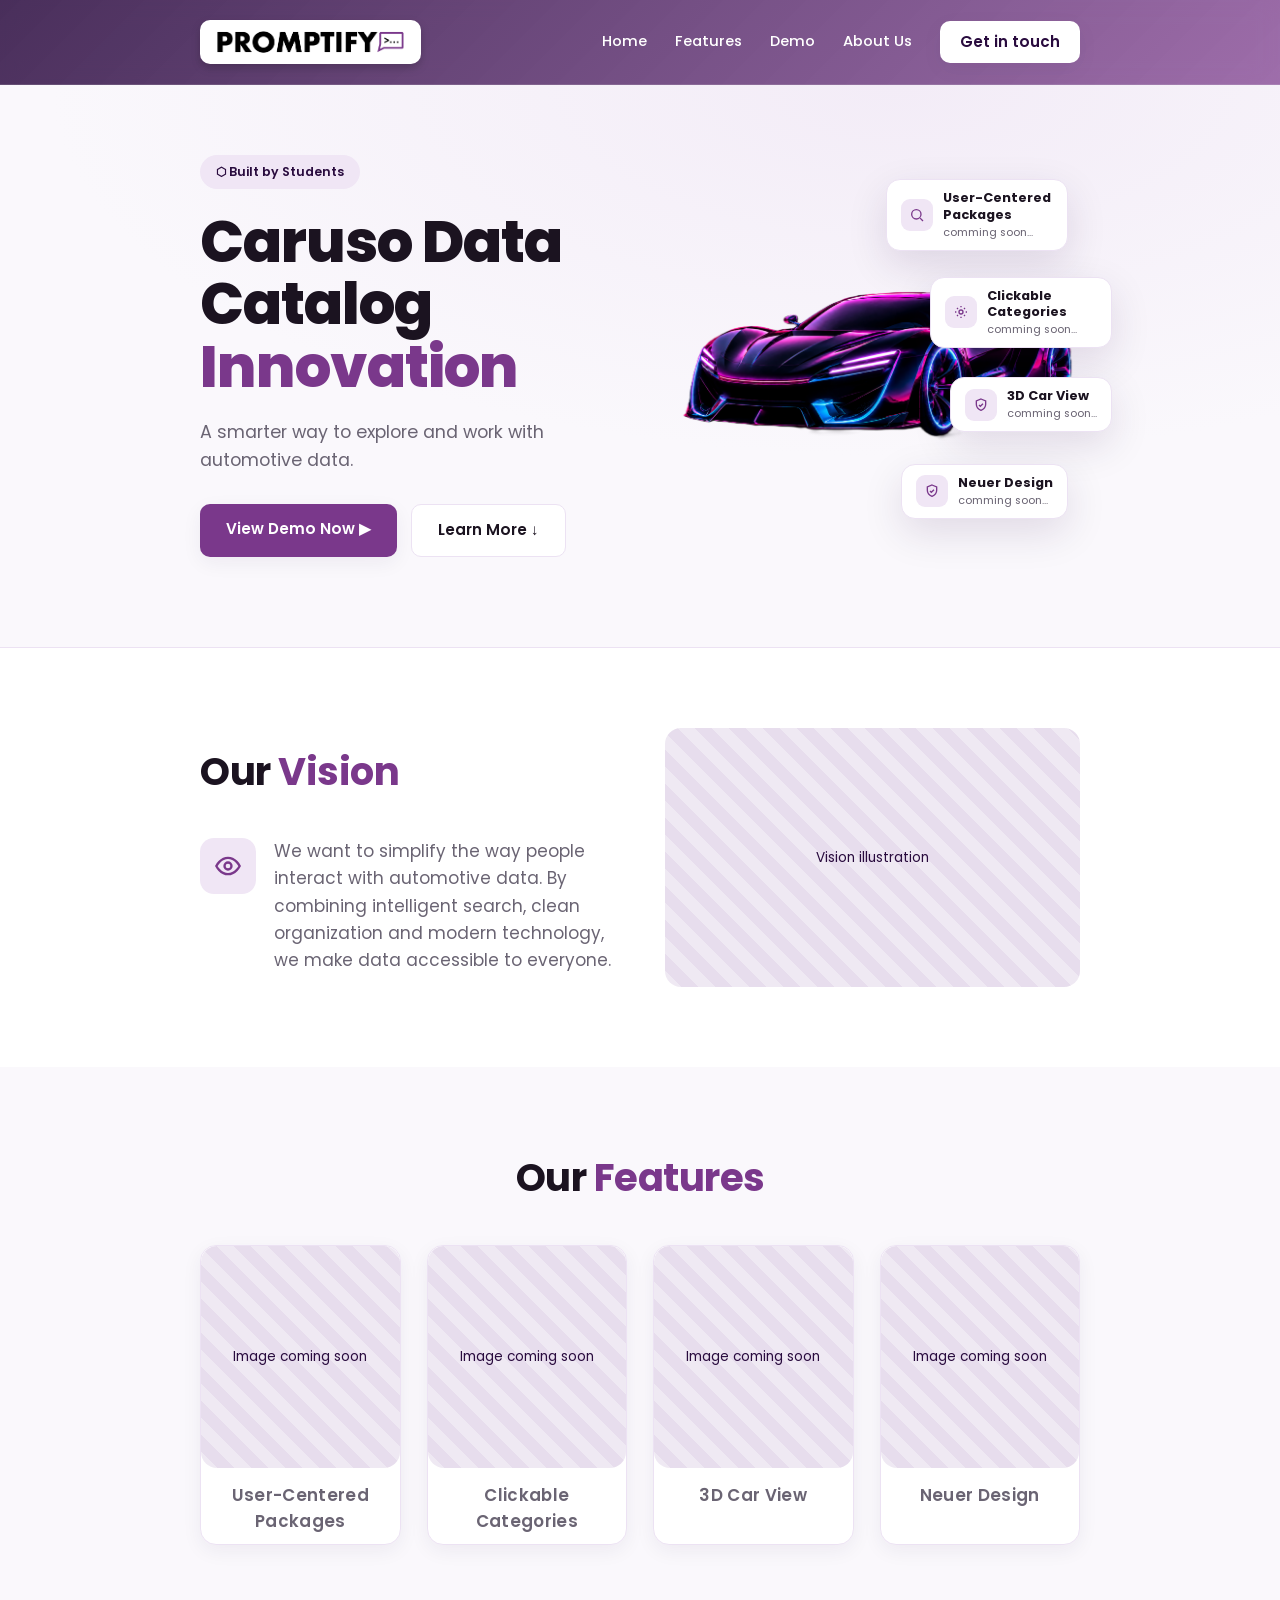
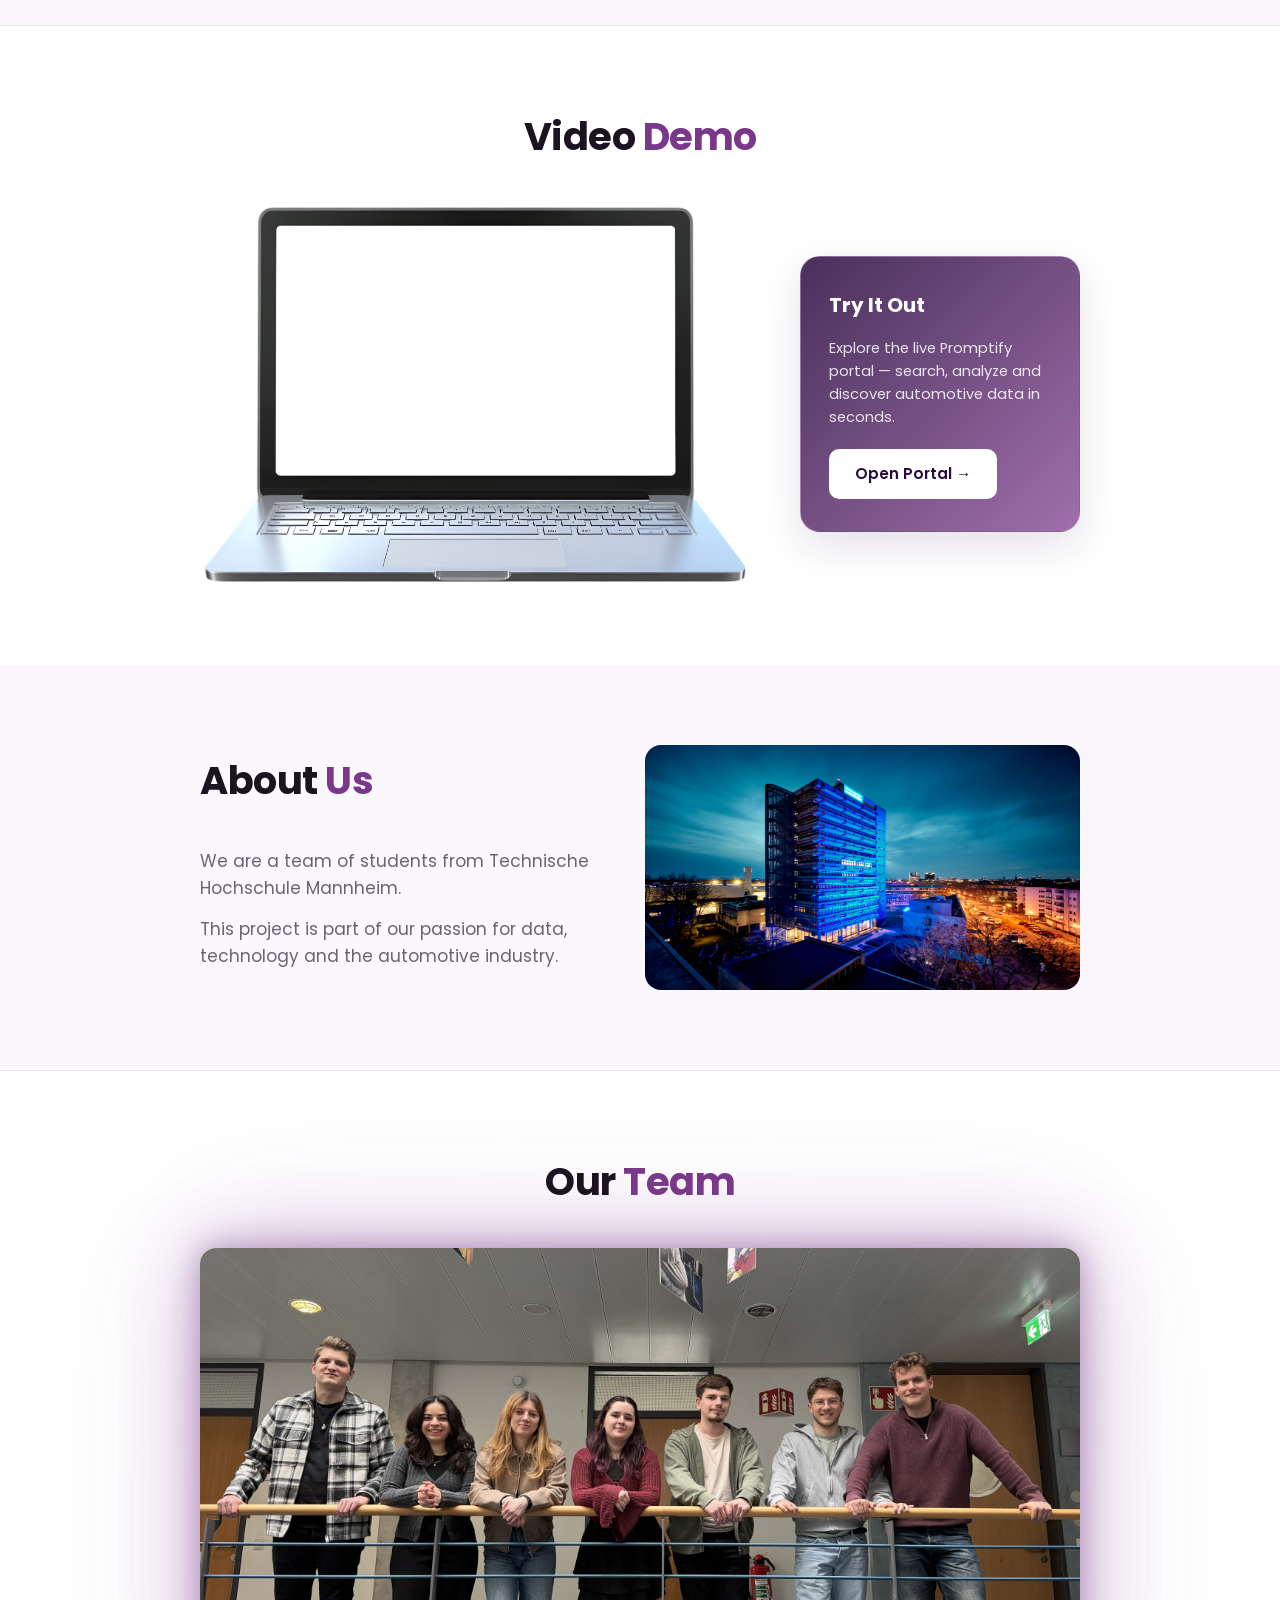
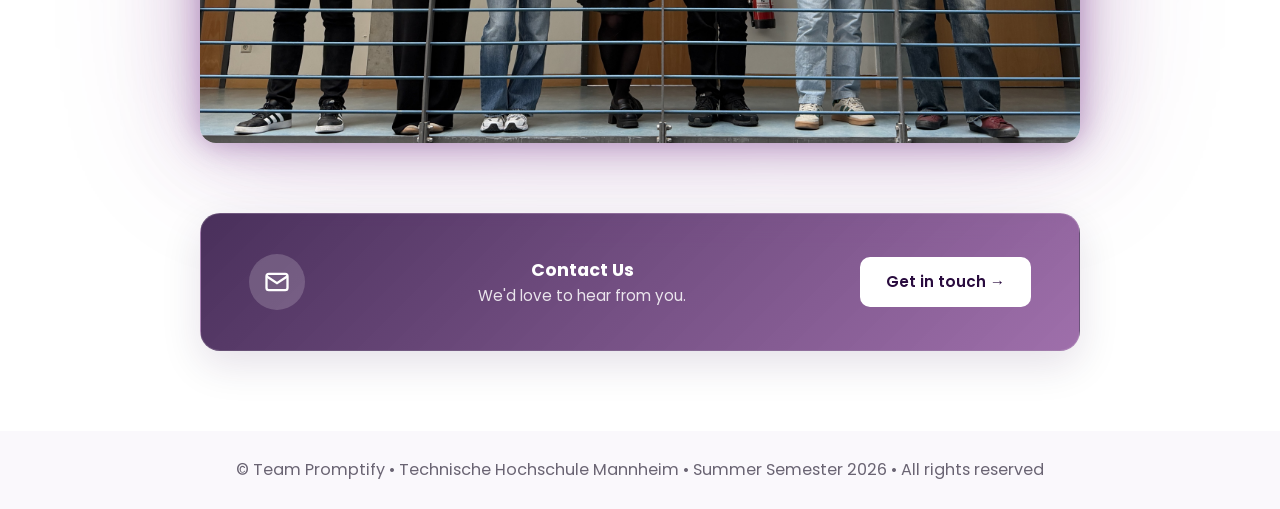
==== commit 1c15fa1e: "design changes, some information added/adapted" ====
--- a/website/index.html
+++ b/website/index.html
@@ -44,8 +44,8 @@
           <h1>Caruso Data Catalog <span class="accent">Innovation</span></h1>
           <p class="lead">A smarter way to explore and work with automotive data.</p>
           <div class="hero-actions">
-            <a href="#demo" class="btn-primary">Check It Out Now ▶</a>
-            <a href="#features" class="btn-secondary">Learn More ↓</a>
+            <a href="#demo" class="btn-primary">View Demo Now ▶</a>
+            <a href="#vision" class="btn-secondary">Learn More ↓</a>
           </div>
         </div>
 
@@ -57,8 +57,8 @@
               <svg viewBox="0 0 24 24" fill="none" stroke="currentColor" stroke-width="2"><circle cx="11" cy="11" r="7"/><path d="M21 21l-4.3-4.3"/></svg>
             </span>
             <div>
-              <strong>Smart Search</strong>
-              <p>Natural language query support</p>
+              <strong>User-Centered Packages</strong>
+              <p>comming soon...</p>
             </div>
           </div>
 
@@ -67,8 +67,8 @@
               <svg viewBox="0 0 24 24" fill="none" stroke="currentColor" stroke-width="2"><path d="M12 3v2M12 19v2M5 12H3M21 12h-2M6 6l1.5 1.5M16.5 16.5L18 18M18 6l-1.5 1.5M7.5 16.5L6 18"/><circle cx="12" cy="12" r="3"/></svg>
             </span>
             <div>
-              <strong>AI Insights</strong>
-              <p>Get intelligent recommendations</p>
+              <strong>Clickable Categories</strong>
+              <p>comming soon...</p>
             </div>
           </div>
 
@@ -77,8 +77,18 @@
               <svg viewBox="0 0 24 24" fill="none" stroke="currentColor" stroke-width="2"><path d="M12 3l7 3v5c0 4.5-3 7.5-7 9-4-1.5-7-4.5-7-9V6z"/><path d="M9 12l2 2 4-4"/></svg>
             </span>
             <div>
-              <strong>Trusted Data</strong>
-              <p>Curated &amp; up-to-date</p>
+              <strong>3D Car View</strong>
+              <p>comming soon...</p>
+            </div>
+          </div>
+
+          <div class="float-card fc-4">
+            <span class="fc-icon">
+              <svg viewBox="0 0 24 24" fill="none" stroke="currentColor" stroke-width="2"><path d="M12 3l7 3v5c0 4.5-3 7.5-7 9-4-1.5-7-4.5-7-9V6z"/><path d="M9 12l2 2 4-4"/></svg>
+            </span>
+            <div>
+              <strong>Neuer Design</strong>
+              <p>comming soon...</p>
             </div>
           </div>
         </div>
@@ -114,40 +124,77 @@
         <h2><span class="accent-dark">Our</span> <span class="accent">Features</span></h2>
         <div class="feature-grid">
           <div class="feature reveal-card">
-            <span class="feature-icon">
-              <svg viewBox="0 0 24 24" fill="none" stroke="currentColor" stroke-width="2"><circle cx="11" cy="11" r="7"/><path d="M21 21l-4.3-4.3"/></svg>
-            </span>
-            <h3>Smart Search</h3>
-            <p>Find the right data in seconds with natural language queries.</p>
-          </div>
-          <div class="feature reveal-card">
-            <span class="feature-icon">
-              <svg viewBox="0 0 24 24" fill="none" stroke="currentColor" stroke-width="2"><path d="M4 20V10M10 20V4M16 20v-7M22 20H2"/></svg>
-            </span>
-            <h3>Advanced Analytics</h3>
-            <p>Analyze and visualize data with powerful built-in tools.</p>
-          </div>
-          <div class="feature reveal-card">
-            <span class="feature-icon">
-              <svg viewBox="0 0 24 24" fill="none" stroke="currentColor" stroke-width="2"><path d="M12 3l7 3v5c0 4.5-3 7.5-7 9-4-1.5-7-4.5-7-9V6z"/><path d="M9 12l2 2 4-4"/></svg>
-            </span>
-            <h3>Reliable &amp; Secure</h3>
-            <p>High data quality, secure access and continuous updates.</p>
-          </div>
-        </div>
-      </div>
-    </section>
-
-    <!-- ============ LIVE DEMO ============ -->
+            <div class="feature-front">
+              <div class="feature-img placeholder">Image coming soon</div>
+              <h3>User-Centered Packages</h3>
+            </div>
+            <div class="feature-back">
+              <span class="feature-icon">
+                <svg viewBox="0 0 24 24" fill="none" stroke="currentColor" stroke-width="2"><circle cx="12" cy="8" r="4"/><path d="M4 20c0-4 3.6-7 8-7s8 3 8 7"/></svg>
+              </span>
+              <h3>User-Centered Packages</h3>
+              <p>Tailored data packages designed around real user needs and workflows.</p>
+            </div>
+          </div>
+          <div class="feature reveal-card">
+            <div class="feature-front">
+              <div class="feature-img placeholder">Image coming soon</div>
+              <h3>Clickable Categories</h3>
+            </div>
+            <div class="feature-back">
+              <span class="feature-icon">
+                <svg viewBox="0 0 24 24" fill="none" stroke="currentColor" stroke-width="2"><rect x="3" y="3" width="7" height="7" rx="1"/><rect x="14" y="3" width="7" height="7" rx="1"/><rect x="3" y="14" width="7" height="7" rx="1"/><rect x="14" y="14" width="7" height="7" rx="1"/></svg>
+              </span>
+              <h3>Clickable Categories</h3>
+              <p>Browse and filter automotive data through intuitive, interactive category navigation.</p>
+            </div>
+          </div>
+          <div class="feature reveal-card">
+            <div class="feature-front">
+              <div class="feature-img placeholder">Image coming soon</div>
+              <h3>3D Car View</h3>
+            </div>
+            <div class="feature-back">
+              <span class="feature-icon">
+                <svg viewBox="0 0 24 24" fill="none" stroke="currentColor" stroke-width="2"><path d="M12 2L2 7l10 5 10-5-10-5zM2 17l10 5 10-5M2 12l10 5 10-5"/></svg>
+              </span>
+              <h3>3D Car View</h3>
+              <p>Explore vehicle data with an immersive 3D interactive car model.</p>
+            </div>
+          </div>
+          <div class="feature reveal-card">
+            <div class="feature-front">
+              <div class="feature-img placeholder">Image coming soon</div>
+              <h3>Neuer Design</h3>
+            </div>
+            <div class="feature-back">
+              <span class="feature-icon">
+                <svg viewBox="0 0 24 24" fill="none" stroke="currentColor" stroke-width="2"><path d="M12 2l3.09 6.26L22 9.27l-5 4.87 1.18 6.88L12 17.77l-6.18 3.25L7 14.14 2 9.27l6.91-1.01L12 2z"/></svg>
+              </span>
+              <h3>Neuer Design</h3>
+              <p>A fresh, modern interface that makes data exploration intuitive and enjoyable.</p>
+            </div>
+          </div>
+        </div>
+      </div>
+    </section>
+
+    <!-- ============ VIDEO DEMO ============ -->
     <section class="demo-section section-center" id="demo">
       <div class="container">
         <h2><span class="accent-dark">Video</span> <span class="accent">Demo</span></h2>
-        <div class="laptop reveal">
-          <!-- TODO: replace with your laptop.png + demo video -->
-          <img class="laptop-frame" src="images/laptop.png" alt="" />
-          <video class="laptop-video" src="images/demo.mp4" autoplay loop muted playsinline></video>
-        </div>
-        <a href="#" class="btn-primary">Try it out now →</a>
+        <div class="demo-inner">
+          <div class="laptop reveal">
+            <!-- TODO: replace with your laptop.png + demo video -->
+            <img class="laptop-frame" src="images/laptop.png" alt="" />
+            <video class="laptop-video" src="images/demo.mp4" autoplay loop muted playsinline></video>
+          </div>
+          <div class="demo-cta reveal">
+            <h3>Try It Out</h3>
+            <p>Explore the live Promptify portal — search, analyze and discover automotive data in seconds.</p>
+            <a href="#" class="btn-light demo-cta-btn">Open Portal →</a>
+          </div>
+        </div>
       </div>
     </section>
 
--- a/website/css/style.css
+++ b/website/css/style.css
@@ -152,6 +152,8 @@
   align-items: center;
   background: #fff;
   padding: 6px 12px;
+  margin-top: 6px;
+  margin-bottom: 6px;
   border-radius: 10px;
   box-shadow: 0 4px 10px rgba(0, 0, 0, 0.2);
 }
@@ -248,44 +250,53 @@
   0%, 100% { transform: translateY(0); }
   50%      { transform: translateY(-14px); }
 }
+@keyframes portal-pulse {
+  0%   { box-shadow: 0 0 0 0 rgba(255, 255, 255, 0.55); }
+  70%  { box-shadow: 0 0 0 12px rgba(255, 255, 255, 0); }
+  100% { box-shadow: 0 0 0 0 rgba(255, 255, 255, 0); }
+}
 
 .float-card {
   position: absolute;
   display: flex;
-  align-items: flex-start;
+  align-items: center;
   gap: 10px;
   background: var(--card-bg);
   border: 1px solid var(--card-border);
   border-radius: 14px;
-  padding: 12px 14px;
+  padding: 10px 14px;
   box-shadow: var(--shadow-md);
-  max-width: 215px;
+  max-width: 182px;
   animation: float 7s ease-in-out infinite;
 }
 .float-card strong {
-  font-size: 0.85rem;
+  font-size: 0.8rem;
+  line-height: 1.3;
+  display: block;
 }
 .float-card p {
   margin: 2px 0 0;
-  font-size: 0.72rem;
+  font-size: 0.68rem;
   color: var(--text-muted);
-  line-height: 1.35;
+  line-height: 1.3;
 }
 .fc-icon {
   flex-shrink: 0;
-  width: 30px;
-  height: 30px;
+  width: 32px;
+  height: 32px;
   display: grid;
   place-items: center;
-  border-radius: 8px;
+  border-radius: 9px;
   background: var(--icon-bg);
   color: var(--primary);
 }
-.fc-icon svg { width: 17px; height: 17px; }
-
-.fc-1 { top: 4%;  right: -2%; }
-.fc-2 { top: 40%; right: -6%; animation-delay: 1.2s; }
-.fc-3 { top: 74%; right: 4%;  animation-delay: 2.2s; }
+.fc-icon svg { width: 16px; height: 16px; }
+
+/* right-side arc: top + bottom hug the car, middle two swing out */
+.fc-1 { top:  1%; right:  3%; }
+.fc-2 { top: 28%; right: -8%; animation-delay: 0.7s; }
+.fc-3 { top: 56%; right: -8%; animation-delay: 1.5s; }
+.fc-4 { top: 80%; right:  3%; animation-delay: 2.2s; }
 
 /* =========================================================
    VISION
@@ -329,16 +340,71 @@
 }
 .feature-grid {
   display: grid;
-  grid-template-columns: repeat(3, 1fr);
+  grid-template-columns: repeat(4, 1fr);
   gap: 26px;
 }
 .feature {
-  text-align: left;
+  position: relative;
+  cursor: pointer;
+  height: 300px;
+  border-radius: var(--radius);
+}
+
+/* ---- flip faces ---- */
+.feature-front,
+.feature-back {
+  position: absolute;
+  inset: 0;
+  border-radius: var(--radius);
+  padding: 30px;
+  overflow: hidden;
+  display: flex;
+  flex-direction: column;
+  backface-visibility: hidden;
+  -webkit-backface-visibility: hidden;
+}
+.feature-front {
   background: var(--card-bg);
   border: 1px solid var(--card-border);
-  border-radius: var(--radius);
-  padding: 30px;
   box-shadow: var(--shadow-sm);
+  /* un-hover: wait for back to leave, then arrive */
+  transition: transform 0.28s 0.26s ease-out;
+}
+.feature:hover .feature-front {
+  /* 92deg pushes past the 90deg threshold so backface-visibility hides it */
+  transform: perspective(900px) rotateY(92deg);
+  transition: transform 0.28s ease-in;
+}
+.feature-back {
+  background: linear-gradient(135deg, rgba(41, 11, 62, 0.85), rgba(122, 56, 139, 0.72));
+  color: #fff;
+  justify-content: center;
+  gap: 14px;
+  /* -92deg keeps it hidden at rest — backface-visibility hides anything past ±90deg */
+  transform: perspective(900px) rotateY(-92deg);
+  transition: transform 0.28s ease-in;
+}
+.feature:hover .feature-back {
+  transform: perspective(900px) rotateY(0deg);
+  /* hover: wait for front to leave, then arrive */
+  transition: transform 0.28s 0.26s ease-out;
+}
+
+/* ---- face content ---- */
+.feature-img {
+  width: calc(100% + 60px);
+  margin: -30px -30px 14px -30px;
+  height: 222px;
+  border-radius: var(--radius) var(--radius) 0 0;
+  font-size: 0.8rem;
+  flex-shrink: 0;
+}
+.feature-front h3 {
+  font-size: 0.82rem;
+  font-weight: 600;
+  color: var(--text-muted);
+  margin: 0;
+  letter-spacing: 0.02em;
 }
 .feature-icon {
   width: 52px;
@@ -348,17 +414,23 @@
   border-radius: 14px;
   background: var(--icon-bg);
   color: var(--primary);
-  margin-bottom: 18px;
+  flex-shrink: 0;
 }
 .feature-icon svg { width: 26px; height: 26px; }
 .feature h3 {
-  margin: 0 0 10px;
-  font-size: 1.15rem;
+  margin: 0;
+  font-size: 1.05rem;
 }
 .feature p {
   margin: 0;
-  color: var(--text-muted);
-  font-size: 0.95rem;
+  font-size: 0.92rem;
+}
+.feature-back .feature-icon {
+  background: rgba(255, 255, 255, 0.18);
+  color: #fff;
+}
+.feature-back p {
+  color: rgba(255, 255, 255, 0.85);
 }
 
 /* =========================================================
@@ -369,25 +441,77 @@
   background: #fff;
   border-top: 1px solid var(--card-border);
 }
+
+.demo-inner {
+  display: flex;
+  align-items: center;
+  justify-content: center;
+  gap: 50px;
+}
+
 .laptop {
   position: relative;
-  max-width: 1500px;
-  margin: -150px auto -50px;
+  flex: 1 1 0;
+  min-width: 0;
+  max-width: clamp(280px, 45vw, 1600px);
 }
 .laptop-frame {
   width: 100%;
 }
 .laptop-video {
   position: absolute;
-  top: 6%;       /* tune to your laptop.png screen */
+  top: 6%;
   left: 13%;
   width: 74%;
   height: 72%;
   object-fit: cover;
   z-index: 1;
 }
-.demo-section .btn-primary {
-  margin-top: -20px;  /* pull button toward laptop; adjust to taste */
+
+.demo-cta {
+  flex: 0 0 280px;
+  display: flex;
+  flex-direction: column;
+  align-items: flex-start;
+  gap: 16px;
+  text-align: left;
+  background: linear-gradient(135deg, rgba(41, 11, 62, 0.85), rgba(122, 56, 139, 0.72));
+  backdrop-filter: blur(14px);
+  -webkit-backdrop-filter: blur(14px);
+  border: 1px solid rgba(255, 255, 255, 0.15);
+  border-radius: 20px;
+  padding: 32px 28px;
+  color: #fff;
+  box-shadow: var(--shadow-md);
+}
+.demo-cta-icon {
+  width: 52px;
+  height: 52px;
+  display: grid;
+  place-items: center;
+  border-radius: 14px;
+  background: rgba(255, 255, 255, 0.18);
+  color: #fff;
+  flex-shrink: 0;
+}
+.demo-cta-icon svg { width: 26px; height: 26px; }
+.demo-cta h3 {
+  margin: 0;
+  font-size: 1.25rem;
+  font-weight: 700;
+}
+.demo-cta p {
+  margin: 0;
+  opacity: 0.85;
+  font-size: 0.92rem;
+  line-height: 1.55;
+}
+.demo-cta-btn {
+  margin-top: 4px;
+  animation: portal-pulse 2.2s ease-out infinite;
+}
+.demo-cta-btn:hover {
+  animation-play-state: running;
 }
 
 /* =========================================================
@@ -408,8 +532,10 @@
 }
 .about-visual img,
 .about-visual .placeholder {
-  width: 80%;
+  max-width: 1000px;
+  width: 100%;
   border-radius: var(--radius);
+  aspect-ratio: 16 / 9;
 }
 
 /* =========================================================
@@ -421,14 +547,19 @@
   border-top: 1px solid var(--card-border);
 }
 .team-photo {
-  max-width: 1500px;
+  max-width: 1000px;
   margin: 0 auto;
 }
 .team-photo img,
 .team-photo .placeholder {
   width: 100%;
   border-radius: var(--radius);
-  box-shadow: var(--glow);
+  box-shadow:
+    0 0 30px  rgba(122, 56, 139, 0.45),
+    0 0 80px  rgba(122, 56, 139, 0.30),
+    0 0 150px rgba(122, 56, 139, 0.18);
+  aspect-ratio: 16 / 9;
+  object-fit: cover;
 }
 .team .contact-banner {
   margin-top: 70px;
@@ -531,7 +662,11 @@
 
 @media (prefers-reduced-motion: reduce) {
   html { scroll-behavior: auto; }
-  .hero-car, .float-card { animation: none; }
+  .hero-car, .float-card, .demo-cta-btn { animation: none; }
+  .feature-front, .feature-back { transition: none; }
+  .feature-back { transform: none; opacity: 0; }
+  .feature:hover .feature-front { transform: none; opacity: 0; }
+  .feature:hover .feature-back { opacity: 1; }
   .reveal, .reveal-card {
     opacity: 1;
     transform: none;
@@ -543,10 +678,15 @@
    RESPONSIVE
    ========================================================= */
 
+/* ---- Medium desktop — reduce container padding before grid collapses ---- */
+@media (max-width: 1200px) {
+  .container { padding: 0 80px; }
+}
+
 /* ---- Tablet / stacked layout ---- */
 @media (max-width: 980px) {
 
-    .container { padding: 0 40px; }
+  .container { padding: 0 40px; }
 
   .hero-inner,
   .vision-inner,
@@ -572,6 +712,29 @@
     animation: none;
   }
 
+  /* 4-column feature grid collapses to 2 columns on tablet */
+  .feature-grid {
+    grid-template-columns: repeat(2, 1fr);
+  }
+
+  /* demo: stack laptop above CTA card on tablet and phone */
+  .demo-inner {
+    flex-direction: column;
+    align-items: stretch;
+  }
+  .demo-cta {
+    flex: none;
+    width: 100%;
+    align-items: center;
+    text-align: center;
+  }
+
+  /* full-width image once the about grid collapses */
+  .about-visual img,
+  .about-visual .placeholder {
+    width: 100%;
+  }
+
   .footer-inner {
     grid-template-columns: 1fr 1fr;
   }
@@ -580,8 +743,8 @@
 /* ---- Phone ---- */
 @media (max-width: 768px) {
   .container { padding: 0 28px; }
-  
-    .nav-toggle {
+
+  .nav-toggle {
     display: flex;
   }
   nav {
@@ -599,7 +762,6 @@
     box-shadow: var(--shadow-md);
     border-bottom: 1px solid rgba(255, 255, 255, 0.15);
     padding: 8px 0;
-    box-shadow: var(--shadow-md);
     border-bottom: 1px solid var(--card-border);
   }
   nav.open {
@@ -629,9 +791,13 @@
     grid-template-columns: 1fr;
   }
   .feature {
+    height: 360px;
+  }
+  .feature-back {
+    align-items: center;
     text-align: center;
   }
-  .feature-icon {
+  .feature-back .feature-icon {
     margin-left: auto;
     margin-right: auto;
   }
@@ -661,6 +827,11 @@
     text-align: center;
   }
 
+  /* prevent contact copy from forcing horizontal overflow */
+  .contact-copy {
+    min-width: 0;
+  }
+
   .footer-inner {
     grid-template-columns: 1fr;
     gap: 24px;
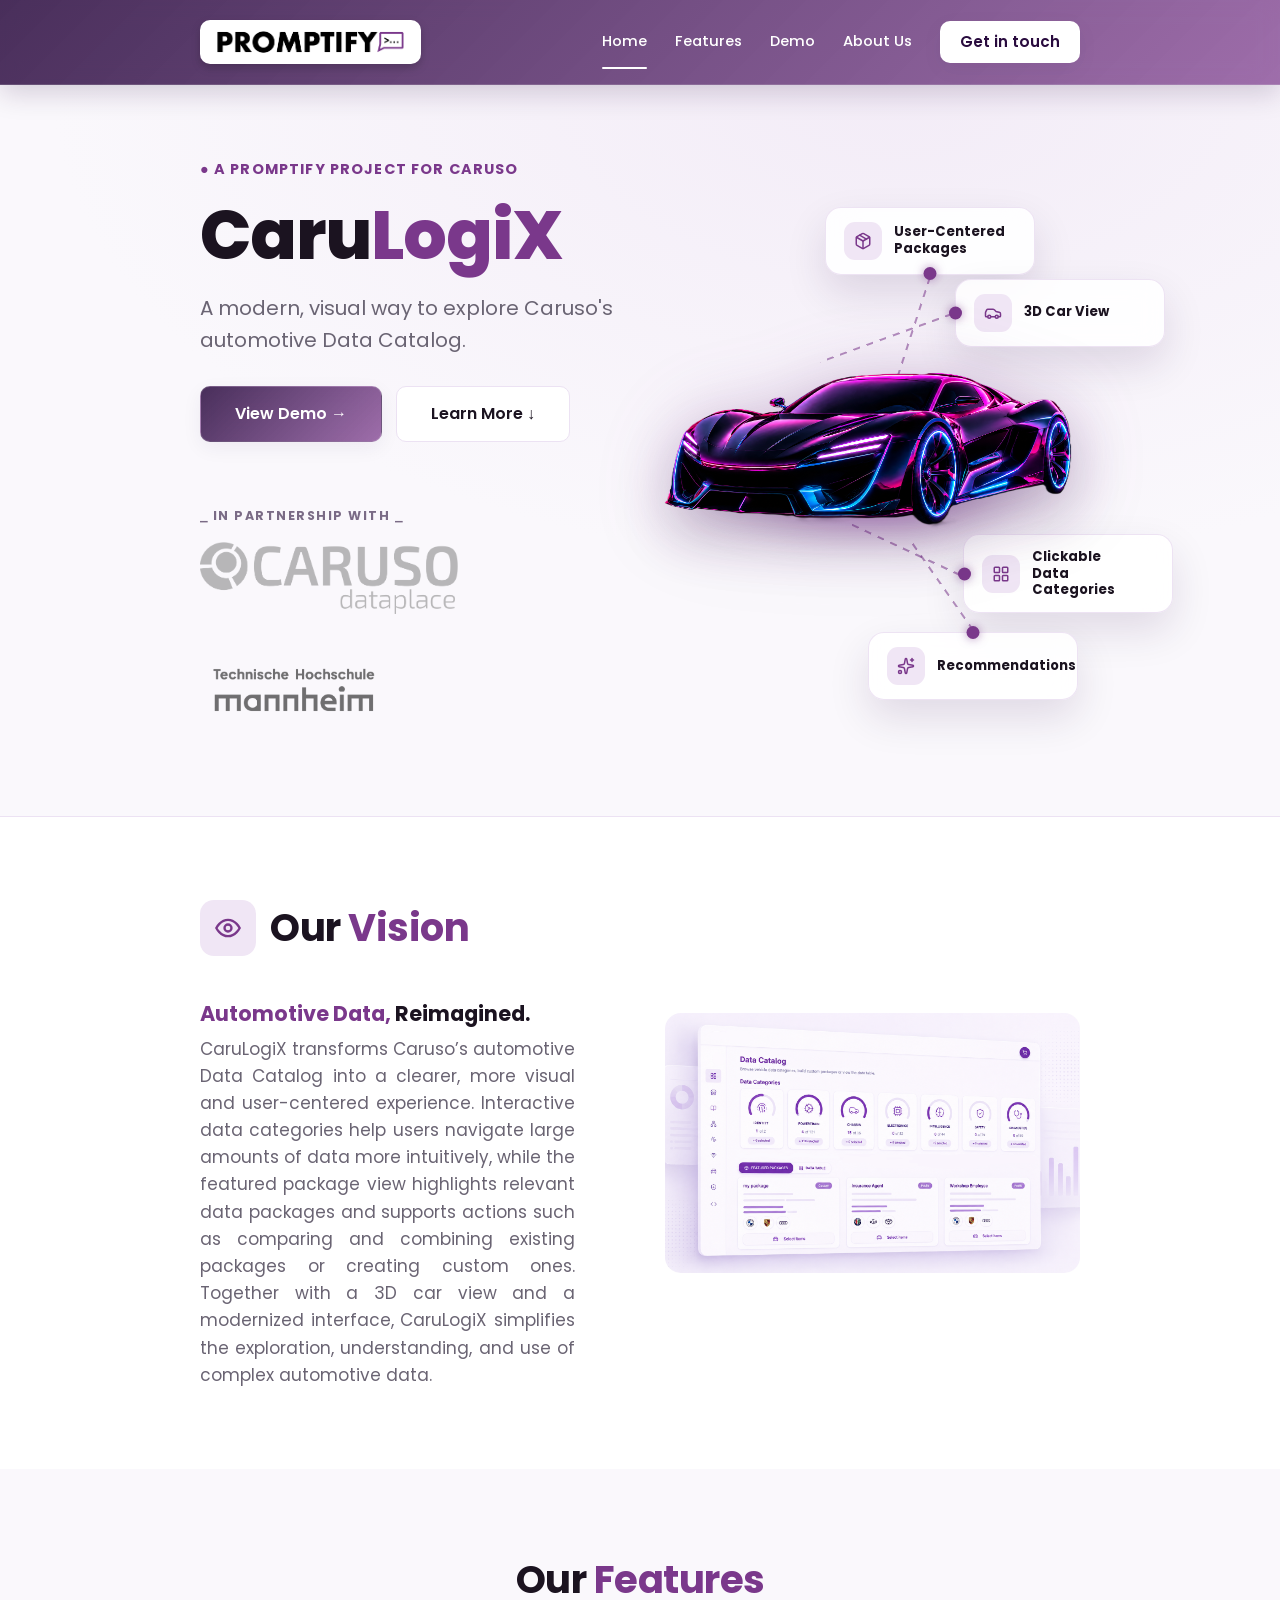
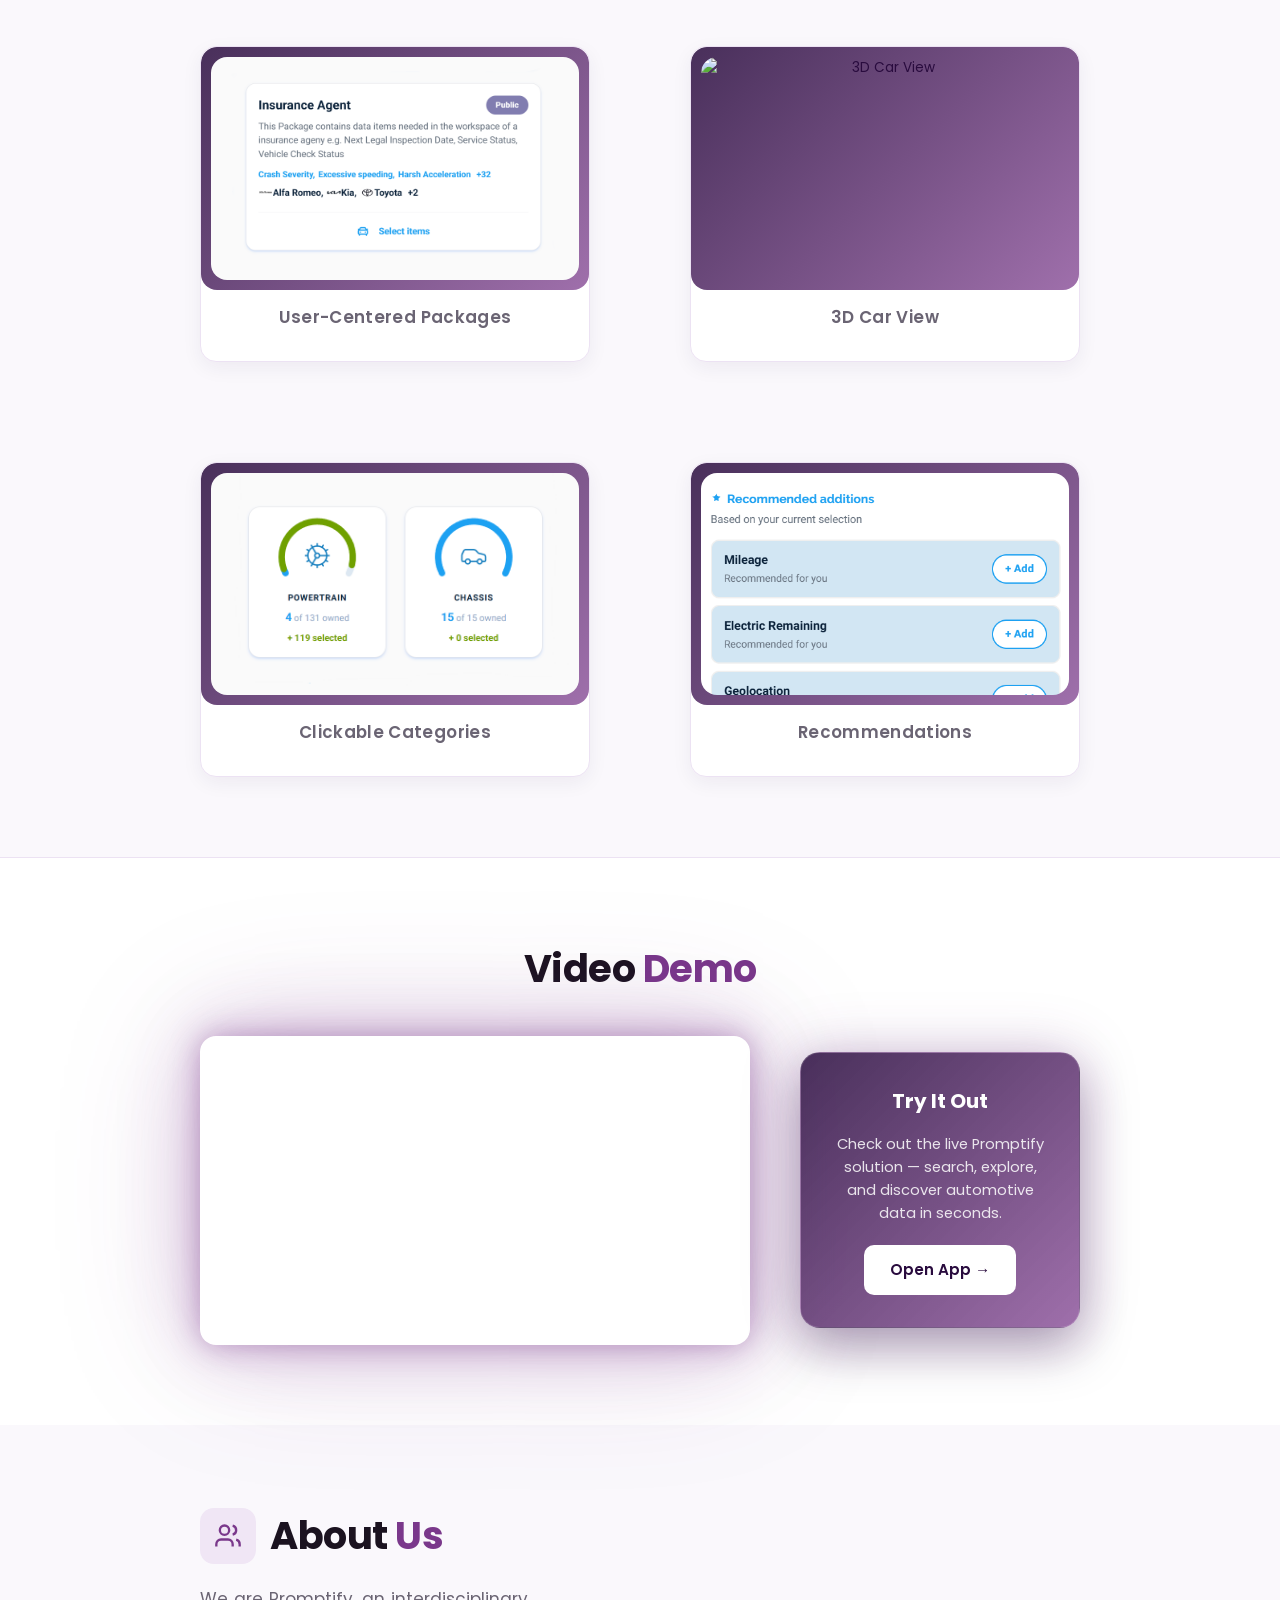
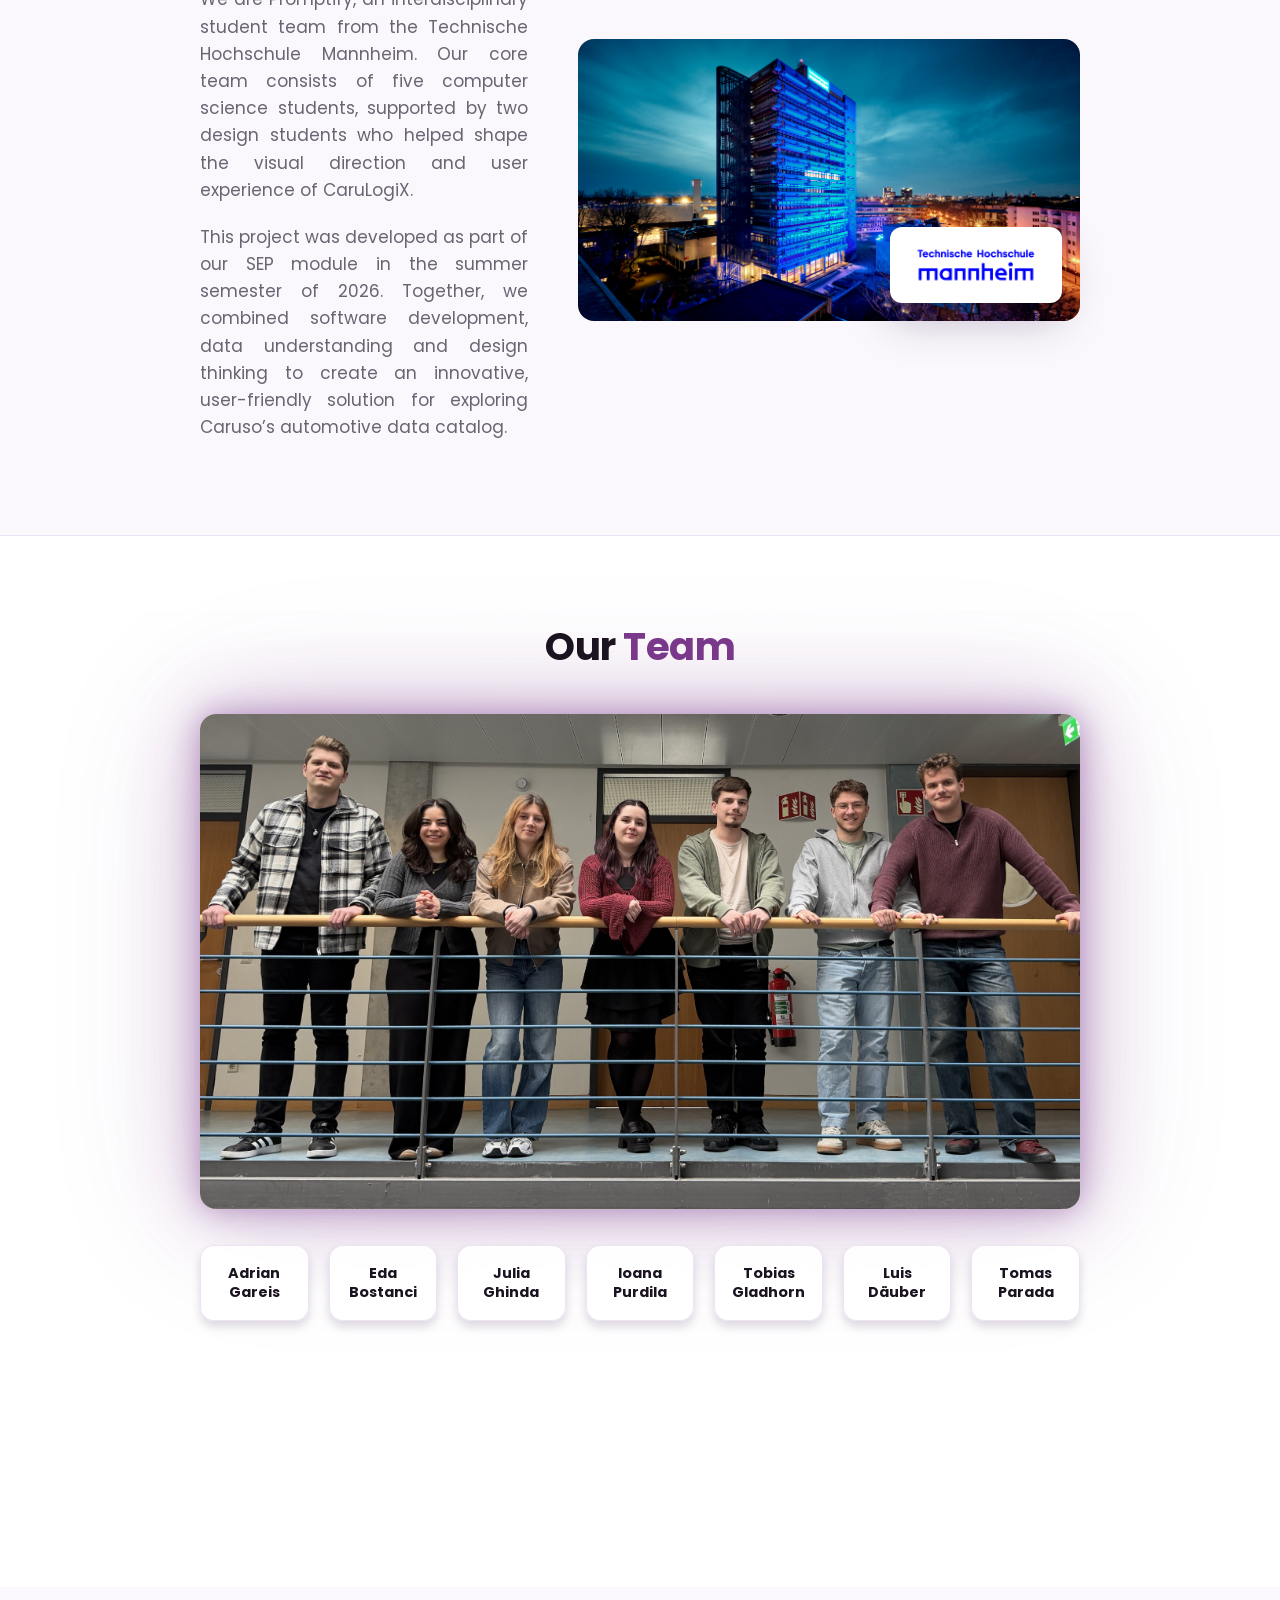
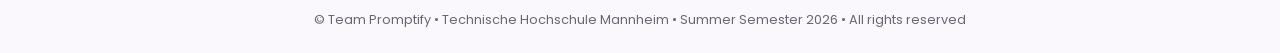
==== commit 189c3395: "layout + design + content done. Video coming soon" ====
--- a/website/index.html
+++ b/website/index.html
@@ -1,250 +1,373 @@
 <!doctype html>
 <html lang="en">
-  <head>
-    <meta charset="UTF-8" />
-    <meta name="viewport" content="width=device-width, initial-scale=1.0" />
-    <title>Promptify — Caruso Data Catalog Innovation</title>
-
-    <link
-      href="https://fonts.googleapis.com/css2?family=Poppins:wght@300;400;500;600;700;800&display=swap"
-      rel="stylesheet"
-    />
-    <link rel="stylesheet" href="css/style.css" />
-  </head>
-
-  <body>
-    <!-- ============ HEADER / NAV ============ -->
-    <header>
-      <div class="container header-inner">
-        <a href="#hero" class="brand">
-          <span class="logo-box">
-            <img src="images/logoPromptifyNew.png" alt="Promptify logo" />
-          </span>
-        </a>
-
-        <button class="nav-toggle" aria-label="Open menu" aria-expanded="false">
-          <span></span><span></span><span></span>
-        </button>
-
-        <nav>
-          <a href="#hero">Home</a>
-          <a href="#features">Features</a>
-          <a href="#demo">Demo</a>
-          <a href="#about">About Us</a>
-          <a href="mailto:sep.promptify@gmail.com" class="btn-primary nav-cta">Get in touch</a>
-        </nav>
-      </div>
-    </header>
-
-    <!-- ============ HERO ============ -->
-    <section class="hero" id="hero">
-      <div class="container hero-inner">
-        <div class="hero-text reveal">
-          <span class="eyebrow">⬡ Built by Students</span>
-          <h1>Caruso Data Catalog <span class="accent">Innovation</span></h1>
-          <p class="lead">A smarter way to explore and work with automotive data.</p>
-          <div class="hero-actions">
-            <a href="#demo" class="btn-primary">View Demo Now ▶</a>
-            <a href="#vision" class="btn-secondary">Learn More ↓</a>
-          </div>
-        </div>
-
-        <div class="hero-visual reveal">
-          <img src="images/car-static.png" alt="Static car image" />
-
-          <div class="float-card fc-1">
-            <span class="fc-icon">
-              <svg viewBox="0 0 24 24" fill="none" stroke="currentColor" stroke-width="2"><circle cx="11" cy="11" r="7"/><path d="M21 21l-4.3-4.3"/></svg>
+
+<head>
+  <meta charset="UTF-8" />
+  <meta name="viewport" content="width=device-width, initial-scale=1.0" />
+  <title>Promptify — Caruso Data Catalog Innovation</title>
+
+  <link href="https://fonts.googleapis.com/css2?family=Poppins:wght@300;400;500;600;700;800&display=swap"
+    rel="stylesheet" />
+  <link rel="stylesheet" href="css/style.css" />
+</head>
+
+<body>
+  <!-- ============ HEADER / NAV ============ -->
+  <header>
+    <div class="container header-inner">
+      <a href="#hero" class="brand">
+        <span class="logo-box">
+          <img src="images/logoPromptifyNew.png" alt="Promptify logo" />
+        </span>
+      </a>
+
+      <button class="nav-toggle" aria-label="Open menu" aria-expanded="false">
+        <span></span><span></span><span></span>
+      </button>
+
+      <nav>
+        <a href="#hero" class="active">Home</a>
+        <a href="#features">Features</a>
+        <a href="#demo">Demo</a>
+        <a href="#about">About Us</a>
+        <a href="mailto:sep.promptify@gmail.com" class="btn-primary nav-cta">Get in touch</a>
+        <span class="nav-indicator" aria-hidden="true"></span>
+      </nav>
+    </div>
+  </header>
+
+  <!-- ============ HERO ============ -->
+  <section class="hero" id="hero">
+    <div class="container hero-inner">
+      <div class="hero-text reveal">
+        <span class="eyebrow">● A Promptify Project for Caruso</span>
+        <h1>Caru<span class="accent">LogiX</span></h1>
+        <p class="lead">A modern, visual way to explore Caruso's automotive Data Catalog.</p>
+        <div class="hero-actions">
+          <a href="#demo" class="btn-primary">View Demo →</a>
+          <a href="#vision" class="btn-secondary">Learn More ↓</a>
+        </div>
+        <div class="partner-row">
+          <span class="partner-label">⎯ In partnership with ⎯</span>
+
+          <div class="partner-logos">
+            <div class="partner-logo">
+              <img src="images/caruso_logo.png" alt="Caruso Dataplace logo" />
+            </div>
+
+            <div class="partner-logo">
+              <img src="images/hs_logo.png" alt="Technische Hochschule Mannheim logo" />
+            </div>
+          </div>
+        </div>
+      </div>
+
+      <div class="hero-visual reveal">
+        <div class="hero-car-wrap">
+          <img class="hero-car" src="images/car.png" alt="Static car image" />
+        </div>
+
+        <div class="float-card fc-1">
+          <span class="fc-icon">
+            <svg viewBox="0 0 24 24" fill="none" stroke="currentColor" stroke-width="2" stroke-linecap="round"
+              stroke-linejoin="round">
+              <path
+                d="M11 21.73a2 2 0 0 0 2 0l7-4A2 2 0 0 0 21 16V8a2 2 0 0 0-1-1.73l-7-4a2 2 0 0 0-2 0l-7 4A2 2 0 0 0 3 8v8a2 2 0 0 0 1 1.73z" />
+              <path d="M12 22V12" />
+              <polyline points="3.29 7 12 12 20.71 7" />
+              <path d="m7.5 4.27 9 5.15" />
+            </svg>
+          </span>
+          <strong>User-Centered Packages</strong>
+        </div>
+
+        <div class="float-card fc-2">
+          <span class="fc-icon">
+            <svg viewBox="0 0 24 24" fill="none" stroke="currentColor" stroke-width="2" stroke-linecap="round"
+              stroke-linejoin="round">
+              <path
+                d="M19 17h2c.6 0 1-.4 1-1v-3c0-.9-.7-1.7-1.5-1.9C18.7 10.6 16 10 16 10s-1.3-1.4-2.2-2.3c-.5-.4-1.1-.7-1.8-.7H5c-.6 0-1.1.4-1.4.9l-1.4 2.9A3.7 3.7 0 0 0 2 12v4c0 .6.4 1 1 1h2" />
+              <circle cx="7" cy="17" r="2" />
+              <path d="M9 17h6" />
+              <circle cx="17" cy="17" r="2" />
+            </svg>
+          </span>
+          <strong>3D Car View</strong>
+        </div>
+
+        <div class="float-card fc-3">
+          <span class="fc-icon">
+            <svg viewBox="0 0 24 24" fill="none" stroke="currentColor" stroke-width="2" stroke-linecap="round"
+              stroke-linejoin="round">
+              <rect width="7" height="7" x="3" y="3" rx="1" />
+              <rect width="7" height="7" x="14" y="3" rx="1" />
+              <rect width="7" height="7" x="14" y="14" rx="1" />
+              <rect width="7" height="7" x="3" y="14" rx="1" />
+            </svg>
+          </span>
+          <strong>Clickable<br />Data Categories</strong>
+        </div>
+
+        <div class="float-card fc-4">
+          <span class="fc-icon">
+            <svg viewBox="0 0 24 24" fill="none" stroke="currentColor" stroke-width="2" stroke-linecap="round"
+              stroke-linejoin="round">
+              <path
+                d="M11.017 2.814a1 1 0 0 1 1.966 0l1.051 5.558a2 2 0 0 0 1.594 1.594l5.558 1.051a1 1 0 0 1 0 1.966l-5.558 1.051a2 2 0 0 0-1.594 1.594l-1.051 5.558a1 1 0 0 1-1.966 0l-1.051-5.558a2 2 0 0 0-1.594-1.594l-5.558-1.051a1 1 0 0 1 0-1.966l5.558-1.051a2 2 0 0 0 1.594-1.594z" />
+              <path d="M20 2v4" />
+              <path d="M22 4h-4" />
+              <circle cx="4" cy="20" r="2" />
+            </svg>
+          </span>
+          <strong>Recommendations</strong>
+        </div>
+      </div>
+    </div>
+  </section>
+
+  <!-- ============ OUR VISION ============ -->
+  <section class="vision" id="vision">
+    <div class="container vision-inner">
+      <div class="vision-text reveal">
+        <div class="vision-title-row">
+          <span class="big-icon">
+            <svg viewBox="0 0 24 24" fill="none" stroke="currentColor" stroke-width="2">
+              <path d="M2 12s3.5-7 10-7 10 7 10 7-3.5 7-10 7-10-7-10-7z" />
+              <circle cx="12" cy="12" r="3" />
+            </svg>
+          </span>
+          <h2><span class="accent-dark">Our</span> <span class="accent">Vision</span></h2>
+        </div>
+        <div class="vision-copy">
+          <p class="tagline"><span class="accent">Automotive Data,</span> Reimagined.</p>
+          <p>
+            CaruLogiX transforms Caruso’s automotive Data Catalog into a clearer,
+            more visual and user-centered experience. Interactive data categories
+            help users navigate large amounts of data more intuitively, while the
+            featured package view highlights relevant data packages and supports actions
+            such as comparing and combining existing packages or creating custom ones.
+            Together with a 3D car view and a modernized interface, CaruLogiX simplifies
+            the exploration, understanding, and use of complex automotive data.
+          </p>
+        </div>
+      </div>
+      <div class="vision-visual reveal">
+        <img src="images/vision.png" alt="Our Vision" />
+      </div>
+    </div>
+  </section>
+
+  <!-- ============ OUR FEATURES ============ -->
+  <section class="features section-center" id="features">
+    <div class="container">
+      <h2><span class="accent-dark">Our</span> <span class="accent">Features</span></h2>
+      <div class="feature-grid">
+        <div class="feature reveal-card">
+          <div class="feature-front">
+            <div class="feature-img placeholder"><img src="images/package.png" alt="User-Centered Packages" /></div>
+            <h3>User-Centered Packages</h3>
+          </div>
+          <div class="feature-back">
+            <span class="feature-icon">
+              <svg viewBox="0 0 24 24" fill="none" stroke="currentColor" stroke-width="2" stroke-linecap="round"
+                stroke-linejoin="round">
+                <path
+                  d="M11 21.73a2 2 0 0 0 2 0l7-4A2 2 0 0 0 21 16V8a2 2 0 0 0-1-1.73l-7-4a2 2 0 0 0-2 0l-7 4A2 2 0 0 0 3 8v8a2 2 0 0 0 1 1.73z" />
+                <path d="M12 22V12" />
+                <polyline points="3.29 7 12 12 20.71 7" />
+                <path d="m7.5 4.27 9 5.15" />
+              </svg>
             </span>
-            <div>
-              <strong>User-Centered Packages</strong>
-              <p>comming soon...</p>
-            </div>
-          </div>
-
-          <div class="float-card fc-2">
-            <span class="fc-icon">
-              <svg viewBox="0 0 24 24" fill="none" stroke="currentColor" stroke-width="2"><path d="M12 3v2M12 19v2M5 12H3M21 12h-2M6 6l1.5 1.5M16.5 16.5L18 18M18 6l-1.5 1.5M7.5 16.5L6 18"/><circle cx="12" cy="12" r="3"/></svg>
+            <h3>User-Centered Packages</h3>
+            <p>A starting view that shows the most relevant user-centered data packages that can be compared, combined, or built from scratch.</p>
+          </div>
+        </div>
+        <div class="feature reveal-card">
+          <div class="feature-front">
+            <div class="feature-img placeholder">
+              <img src="images/3dcar.png" alt="3D Car View" />
+            </div>
+            <h3>3D Car View</h3>
+          </div>
+          <div class="feature-back">
+            <span class="feature-icon">
+              <svg viewBox="0 0 24 24" fill="none" stroke="currentColor" stroke-width="2" stroke-linecap="round"
+                stroke-linejoin="round">
+                <path
+                  d="M19 17h2c.6 0 1-.4 1-1v-3c0-.9-.7-1.7-1.5-1.9C18.7 10.6 16 10 16 10s-1.3-1.4-2.2-2.3c-.5-.4-1.1-.7-1.8-.7H5c-.6 0-1.1.4-1.4.9l-1.4 2.9A3.7 3.7 0 0 0 2 12v4c0 .6.4 1 1 1h2" />
+                <circle cx="7" cy="17" r="2" />
+                <path d="M9 17h6" />
+                <circle cx="17" cy="17" r="2" />
+              </svg>
             </span>
-            <div>
-              <strong>Clickable Categories</strong>
-              <p>comming soon...</p>
-            </div>
-          </div>
-
-          <div class="float-card fc-3">
-            <span class="fc-icon">
-              <svg viewBox="0 0 24 24" fill="none" stroke="currentColor" stroke-width="2"><path d="M12 3l7 3v5c0 4.5-3 7.5-7 9-4-1.5-7-4.5-7-9V6z"/><path d="M9 12l2 2 4-4"/></svg>
+            <h3>3D Car View</h3>
+            <p>Explore vehicle data with an immersive 3D interactive car model, making it easier to see how they are grouped and connected.</p>
+          </div>
+        </div>
+        <div class="feature reveal-card">
+          <div class="feature-front">
+            <div class="feature-img placeholder">
+              <img src="images/categories.png" alt="Clickable Categories" />
+            </div>
+            <h3>Clickable Categories</h3>
+          </div>
+          <div class="feature-back">
+            <span class="feature-icon">
+              <svg viewBox="0 0 24 24" fill="none" stroke="currentColor" stroke-width="2" stroke-linecap="round"
+                stroke-linejoin="round">
+                <rect width="7" height="7" x="3" y="3" rx="1" />
+                <rect width="7" height="7" x="14" y="3" rx="1" />
+                <rect width="7" height="7" x="14" y="14" rx="1" />
+                <rect width="7" height="7" x="3" y="14" rx="1" />
+              </svg>
             </span>
-            <div>
-              <strong>3D Car View</strong>
-              <p>comming soon...</p>
-            </div>
-          </div>
-
-          <div class="float-card fc-4">
-            <span class="fc-icon">
-              <svg viewBox="0 0 24 24" fill="none" stroke="currentColor" stroke-width="2"><path d="M12 3l7 3v5c0 4.5-3 7.5-7 9-4-1.5-7-4.5-7-9V6z"/><path d="M9 12l2 2 4-4"/></svg>
+            <h3>Clickable Categories</h3>
+            <p>Interactive categories showing total, owned, and selected data items, each opening a focused table of its contents.</p>
+          </div>
+        </div>
+        <div class="feature reveal-card">
+          <div class="feature-front">
+            <div class="feature-img placeholder">
+              <img src="images/recommendations.png" alt="Recommendations" />
+            </div>
+            <h3>Recommendations</h3>
+          </div>
+          <div class="feature-back">
+            <span class="feature-icon">
+              <svg viewBox="0 0 24 24" fill="none" stroke="currentColor" stroke-width="2" stroke-linecap="round"
+                stroke-linejoin="round">
+                <path
+                  d="M11.017 2.814a1 1 0 0 1 1.966 0l1.051 5.558a2 2 0 0 0 1.594 1.594l5.558 1.051a1 1 0 0 1 0 1.966l-5.558 1.051a2 2 0 0 0-1.594 1.594l-1.051 5.558a1 1 0 0 1-1.966 0l-1.051-5.558a2 2 0 0 0-1.594-1.594l-5.558-1.051a1 1 0 0 1 0-1.966l5.558-1.051a2 2 0 0 0 1.594-1.594z" />
+                <path d="M20 2v4" />
+                <path d="M22 4h-4" />
+                <circle cx="4" cy="20" r="2" />
+              </svg>
             </span>
-            <div>
-              <strong>Neuer Design</strong>
-              <p>comming soon...</p>
-            </div>
-          </div>
-        </div>
-      </div>
-    </section>
-
-    <!-- ============ OUR VISION ============ -->
-    <section class="vision" id="vision">
-      <div class="container vision-inner">
-        <div class="vision-text reveal">
-          <h2><span class="accent-dark">Our</span> <span class="accent">Vision</span></h2>
-          <div class="vision-body">
-            <span class="big-icon">
-              <svg viewBox="0 0 24 24" fill="none" stroke="currentColor" stroke-width="2"><path d="M2 12s3.5-7 10-7 10 7 10 7-3.5 7-10 7-10-7-10-7z"/><circle cx="12" cy="12" r="3"/></svg>
-            </span>
-            <p>
-              We want to simplify the way people interact with automotive data.
-              By combining intelligent search, clean organization and modern
-              technology, we make data accessible to everyone.
-            </p>
-          </div>
-        </div>
-        <div class="vision-visual reveal">
-          <!-- TODO: vision illustration -->
-          <div class="placeholder" style="aspect-ratio: 16/10;">Vision illustration</div>
-        </div>
-      </div>
-    </section>
-
-    <!-- ============ OUR FEATURES ============ -->
-    <section class="features section-center" id="features">
-      <div class="container">
-        <h2><span class="accent-dark">Our</span> <span class="accent">Features</span></h2>
-        <div class="feature-grid">
-          <div class="feature reveal-card">
-            <div class="feature-front">
-              <div class="feature-img placeholder">Image coming soon</div>
-              <h3>User-Centered Packages</h3>
-            </div>
-            <div class="feature-back">
-              <span class="feature-icon">
-                <svg viewBox="0 0 24 24" fill="none" stroke="currentColor" stroke-width="2"><circle cx="12" cy="8" r="4"/><path d="M4 20c0-4 3.6-7 8-7s8 3 8 7"/></svg>
-              </span>
-              <h3>User-Centered Packages</h3>
-              <p>Tailored data packages designed around real user needs and workflows.</p>
-            </div>
-          </div>
-          <div class="feature reveal-card">
-            <div class="feature-front">
-              <div class="feature-img placeholder">Image coming soon</div>
-              <h3>Clickable Categories</h3>
-            </div>
-            <div class="feature-back">
-              <span class="feature-icon">
-                <svg viewBox="0 0 24 24" fill="none" stroke="currentColor" stroke-width="2"><rect x="3" y="3" width="7" height="7" rx="1"/><rect x="14" y="3" width="7" height="7" rx="1"/><rect x="3" y="14" width="7" height="7" rx="1"/><rect x="14" y="14" width="7" height="7" rx="1"/></svg>
-              </span>
-              <h3>Clickable Categories</h3>
-              <p>Browse and filter automotive data through intuitive, interactive category navigation.</p>
-            </div>
-          </div>
-          <div class="feature reveal-card">
-            <div class="feature-front">
-              <div class="feature-img placeholder">Image coming soon</div>
-              <h3>3D Car View</h3>
-            </div>
-            <div class="feature-back">
-              <span class="feature-icon">
-                <svg viewBox="0 0 24 24" fill="none" stroke="currentColor" stroke-width="2"><path d="M12 2L2 7l10 5 10-5-10-5zM2 17l10 5 10-5M2 12l10 5 10-5"/></svg>
-              </span>
-              <h3>3D Car View</h3>
-              <p>Explore vehicle data with an immersive 3D interactive car model.</p>
-            </div>
-          </div>
-          <div class="feature reveal-card">
-            <div class="feature-front">
-              <div class="feature-img placeholder">Image coming soon</div>
-              <h3>Neuer Design</h3>
-            </div>
-            <div class="feature-back">
-              <span class="feature-icon">
-                <svg viewBox="0 0 24 24" fill="none" stroke="currentColor" stroke-width="2"><path d="M12 2l3.09 6.26L22 9.27l-5 4.87 1.18 6.88L12 17.77l-6.18 3.25L7 14.14 2 9.27l6.91-1.01L12 2z"/></svg>
-              </span>
-              <h3>Neuer Design</h3>
-              <p>A fresh, modern interface that makes data exploration intuitive and enjoyable.</p>
-            </div>
-          </div>
-        </div>
-      </div>
-    </section>
-
-    <!-- ============ VIDEO DEMO ============ -->
-    <section class="demo-section section-center" id="demo">
-      <div class="container">
-        <h2><span class="accent-dark">Video</span> <span class="accent">Demo</span></h2>
-        <div class="demo-inner">
-          <div class="laptop reveal">
-            <!-- TODO: replace with your laptop.png + demo video -->
-            <img class="laptop-frame" src="images/laptop.png" alt="" />
-            <video class="laptop-video" src="images/demo.mp4" autoplay loop muted playsinline></video>
-          </div>
-          <div class="demo-cta reveal">
-            <h3>Try It Out</h3>
-            <p>Explore the live Promptify portal — search, analyze and discover automotive data in seconds.</p>
-            <a href="#" class="btn-light demo-cta-btn">Open Portal →</a>
-          </div>
-        </div>
-      </div>
-    </section>
-
-    <!-- ============ ABOUT US ============ -->
-    <section class="about" id="about">
-      <div class="container about-inner">
-        <div class="about-text reveal">
-          <h2><span class="accent-dark">About</span> <span class="accent">Us</span></h2>
-          <p>We are a team of students from Technische Hochschule Mannheim.</p>
-          <p>
-            This project is part of our passion for data, technology and the
-            automotive industry.
-          </p>
-        </div>
-        <div class="about-visual reveal">
-          <img src="images/campus-photo.jpg" alt="Campus Photo" />
-        </div>
-      </div>
-    </section>
-
-    <!-- ============ OUR TEAM ============ -->
-    <section class="team section-center">
-      <div class="container">
-        <h2><span class="accent-dark">Our</span> <span class="accent">Team</span></h2>
-        <div class="team-photo reveal">
-          <img src="images/team.jpeg" alt="Team photo" />
-        </div>
-        <div class="contact-banner reveal">
+            <h3>Recommendations</h3>
+            <p>Recommended data items shown in the data table and in the cart, highlighting relevant data items before checkout.</p>
+          </div>
+        </div>
+      </div>
+    </div>
+  </section>
+
+  <!-- ============ VIDEO DEMO ============ -->
+  <section class="demo-section section-center" id="demo">
+    <div class="container">
+      <h2><span class="accent-dark">Video</span> <span class="accent">Demo</span></h2>
+      <div class="demo-inner">
+        <div class="laptop reveal">
+          <video class="laptop-video" src="images/demo.mp4" autoplay loop muted playsinline></video>
+        </div>
+        <div class="demo-cta reveal">
+          <h3>Try It Out</h3>
+          <p>Check out the live Promptify solution — search, explore, and discover automotive data in seconds.</p>
+          <a href="https://caruso-sep.vercel.app/" class="btn-light demo-cta-btn">Open App →</a>
+        </div>
+      </div>
+    </div>
+  </section>
+
+  <!-- ============ ABOUT US ============ -->
+  <section class="about" id="about">
+    <div class="container about-inner">
+      <div class="about-title">
+        <span class="big-icon">
+          <svg viewBox="0 0 24 24" fill="none" stroke="currentColor" stroke-width="2">
+            <path d="M16 21v-2a4 4 0 0 0-4-4H6a4 4 0 0 0-4 4v2" />
+            <path d="M16 3.128a4 4 0 0 1 0 7.744" />
+            <path d="M22 21v-2a4 4 0 0 0-3-3.87" />
+            <circle cx="9" cy="7" r="4" />
+          </svg>
+        </span>
+        <h2><span class="accent-dark">About</span> <span class="accent">Us</span></h2>
+      </div>
+      <div class="about-text reveal">
+        <p> We are Promptify, an interdisciplinary student team from the Technische Hochschule Mannheim.
+          Our core team consists of five computer science students, supported by two design students
+          who helped shape the visual direction and user experience of CaruLogiX.</p>
+        <p>
+          This project was developed as part of our SEP module in the summer semester of 2026.
+          Together, we combined software development, data understanding and design thinking
+          to create an innovative, user-friendly solution for exploring Caruso’s automotive data catalog.
+        </p>
+      </div>
+      <div class="about-visual reveal">
+        <img src="images/campus-photo.jpg" alt="Campus Photo" />
+        <div class="about-badge">
+          <img src="images/hs_logo.png" alt="Technische Hochschule Mannheim logo" />
+        </div>
+      </div>
+    </div>
+  </section>
+
+  <!-- ============ OUR TEAM ============ -->
+  <section class="team section-center">
+    <div class="container">
+      <h2><span class="accent-dark">Our</span> <span class="accent">Team</span></h2>
+      <div class="team-photo reveal">
+        <img src="images/team.jpeg" alt="Team photo" />
+      </div>
+
+      <div class="team-card-grid reveal">
+        <div class="team-card">
+          <div class="team-card-front"><strong>Adrian<br />Gareis</strong></div>
+          <div class="team-card-back"><span>Requirements<br />Engineer</span></div>
+        </div>
+        <div class="team-card">
+          <div class="team-card-front"><strong>Eda<br />Bostanci</strong></div>
+          <div class="team-card-back"><span>UX/UI<br />Designer</span></div>
+        </div>
+        <div class="team-card">
+          <div class="team-card-front"><strong>Julia<br />Ghinda</strong></div>
+          <div class="team-card-back"><span>UX/UI<br />Designer</span></div>
+        </div>
+        <div class="team-card">
+          <div class="team-card-front"><strong>Ioana<br />Purdila</strong></div>
+          <div class="team-card-back"><span>Frontend<br />Developer</span></div>
+        </div>
+        <div class="team-card">
+          <div class="team-card-front"><strong>Tobias<br />Gladhorn</strong></div>
+          <div class="team-card-back"><span>Documentation<br />Specialist</span></div>
+        </div>
+        <div class="team-card">
+          <div class="team-card-front"><strong>Luis<br />Däuber</strong></div>
+          <div class="team-card-back"><span>Full-Stack<br />Developer</span></div>
+        </div>
+        <div class="team-card">
+          <div class="team-card-front"><strong>Tomas<br />Parada</strong></div>
+          <div class="team-card-back"><span>Backend<br />Developer</span></div>
+        </div>
+      </div>
+      <div class="contact-banner reveal">
+        <div class="contact-main">
           <span class="contact-icon">
-            <svg viewBox="0 0 24 24" fill="none" stroke="currentColor" stroke-width="2"><rect x="3" y="5" width="18" height="14" rx="2"/><path d="M3 7l9 6 9-6"/></svg>
+            <svg viewBox="0 0 24 24" fill="none" stroke="currentColor" stroke-width="2">
+              <rect x="3" y="5" width="18" height="14" rx="2" />
+              <path d="M3 7l9 6 9-6" />
+            </svg>
           </span>
           <div class="contact-copy">
-            <strong>Contact Us</strong>
+            <strong>Interested in our solution? Contact us now.</strong>
             <span>We'd love to hear from you.</span>
           </div>
-          <a href="mailto:sep.promptify@gmail.com" class="btn-light">Get in touch →</a>
-        </div>
-        
-      </div>
-    </section>
-
-    <!-- ============ FOOTER ============ -->
-    <footer>
-      <div class="container">
+        </div>
+        <a href="mailto:sep.promptify@gmail.com" class="btn-light">Get in touch →</a>
+      </div>
+
+    </div>
+  </section>
+
+  <!-- ============ FOOTER ============ -->
+  <footer>
+    <div class="container">
       <p>
         © Team Promptify • Technische Hochschule Mannheim • Summer Semester 2026 • All rights reserved
       </p>
     </div>
   </footer>
 
-    <script src="js/main.js"></script>
-  </body>
+  <script src="js/main.js"></script>
+</body>
+
 </html>
--- a/website/css/style.css
+++ b/website/css/style.css
@@ -70,9 +70,11 @@
   margin: 0 0 36px 0;
   letter-spacing: -0.5px;
 }
+
 .accent {
   color: var(--primary);
 }
+
 .accent-dark {
   color: var(--text-main);
 }
@@ -99,6 +101,7 @@
   color: #fff;
   box-shadow: var(--shadow-sm);
 }
+
 .btn-primary:hover {
   background: var(--primary-dark);
   transform: translateY(-2px);
@@ -110,6 +113,7 @@
   color: var(--text-main);
   border: 1px solid var(--card-border);
 }
+
 .btn-secondary:hover {
   border-color: var(--primary);
   color: var(--primary);
@@ -120,6 +124,7 @@
   background: #fff;
   color: var(--primary-dark);
 }
+
 .btn-light:hover {
   transform: translateY(-2px);
   box-shadow: var(--shadow-md);
@@ -135,9 +140,11 @@
   background: linear-gradient(135deg, rgba(41, 11, 62, 0.85), rgba(122, 56, 139, 0.72));
   backdrop-filter: blur(14px);
   -webkit-backdrop-filter: blur(14px);
-  border-bottom: 1px solid rgba(255, 255, 255, 0.15);
+  border-bottom: 1px solid rgba(255, 255, 255, 0.16);
   color: #fff;
-}
+  box-shadow: 0 8px 28px rgba(41, 11, 62, 0.18);
+}
+
 .header-inner {
   display: flex;
   align-items: center;
@@ -157,71 +164,141 @@
   border-radius: 10px;
   box-shadow: 0 4px 10px rgba(0, 0, 0, 0.2);
 }
+
 .logo-box img {
-  height: 32px;   /* this controls the logo size */
+  height: 32px;
   width: auto;
   display: block;
 }
 
 nav {
-  display: flex; align-items: center; gap: 28px;
-  font-weight: 500; font-size: 0.92rem;
+  display: flex;
+  align-items: center;
+  gap: 28px;
+  font-weight: 500;
+  font-size: 0.92rem;
   color: #fff;
-}
-nav a:not(.nav-cta):hover { opacity: 0.7; }
-
-/* CTA becomes a white button so it shows on purple */
-.nav-cta { padding: 9px 20px; background: #fff; color: var(--primary-dark); }
-.nav-cta:hover { background: #fff; color: var(--primary-dark); transform: translateY(-2px); box-shadow: var(--shadow-md); }
+  position: relative;
+}
+
+nav a:not(.nav-cta):hover {
+  opacity: 0.7;
+}
+
+.nav-indicator {
+  position: absolute;
+  left: 0;
+  bottom: -6px;
+  width: 0;
+  height: 2px;
+  background: #fff;
+  border-radius: 2px;
+  transition: left 0.35s cubic-bezier(0.65, 0, 0.35, 1), width 0.35s cubic-bezier(0.65, 0, 0.35, 1);
+  pointer-events: none;
+}
+
+.nav-cta {
+  padding: 9px 20px;
+  background: #fff;
+  color: var(--primary-dark);
+}
+
+.nav-cta:hover {
+  background: #fff;
+  color: var(--primary-dark);
+  transform: translateY(-2px);
+  box-shadow: var(--shadow-md);
+}
 
 /* hamburger bars -> white */
-.nav-toggle { display: none; flex-direction: column; gap: 5px; background: none; border: none; cursor: pointer; padding: 4px; }
-.nav-toggle span { display: block; width: 26px; height: 3px; background: #fff; border-radius: 2px; transition: transform 0.3s ease, opacity 0.3s ease; }
-.nav-toggle.open span:nth-child(1) { transform: translateY(8px) rotate(45deg); }
-.nav-toggle.open span:nth-child(2) { opacity: 0; }
-.nav-toggle.open span:nth-child(3) { transform: translateY(-8px) rotate(-45deg);  }
+.nav-toggle {
+  display: none;
+  flex-direction: column;
+  gap: 5px;
+  background: none;
+  border: none;
+  cursor: pointer;
+  padding: 4px;
+}
+
+.nav-toggle span {
+  display: block;
+  width: 26px;
+  height: 3px;
+  background: #fff;
+  border-radius: 2px;
+  transition: transform 0.3s ease, opacity 0.3s ease;
+}
+
+.nav-toggle.open span:nth-child(1) {
+  transform: translateY(8px) rotate(45deg);
+}
+
+.nav-toggle.open span:nth-child(2) {
+  opacity: 0;
+}
+
+.nav-toggle.open span:nth-child(3) {
+  transform: translateY(-8px) rotate(-45deg);
+}
 
 /* =========================================================
    HERO
    ========================================================= */
 .hero {
-  background: radial-gradient(
-    120% 120% at 70% 0%,
-    var(--bg-soft) 0%,
-    var(--bg-color) 55%
-  );
+  background: radial-gradient(120% 120% at 70% 0%,
+      var(--bg-soft) 0%,
+      var(--bg-color) 55%);
   padding: 70px 0 90px;
 }
+
 .hero-inner {
   display: grid;
   grid-template-columns: 1.05fr 1fr;
   align-items: center;
-  gap: 50px;
+  gap: 10px;
 }
 
 .eyebrow {
-  display: inline-block;
-  background: var(--icon-bg);
-  color: var(--primary-dark);
-  font-size: 0.78rem;
-  font-weight: 600;
-  padding: 7px 16px;
-  border-radius: 30px;
-  margin-bottom: 22px;
+  display: inline-flex;
+  align-items: center;
+  gap: 8px;
+  color: var(--primary);
+  font-size: 0.9rem;
+  font-weight: 700;
+  letter-spacing: 0.08em;
+  text-transform: uppercase;
+  margin-bottom: 18px;
 }
 
 .hero-text h1 {
   margin: 0;
-  font-size: clamp(2.4em, 5vw, 3.4em);
+  font-size: clamp(2.8em, 6vw, 4em);
   font-weight: 800;
   line-height: 1.08;
   letter-spacing: -1px;
 }
+
+.tagline {
+  color: var(--text-main) !important;
+  font-size: 1.3rem;
+  font-weight: 650;
+  line-height: 1.3;
+  margin: 14px 0 0;
+}
+
+.vision-copy {
+  display: flex;
+  flex-direction: column;
+  gap: 8px;
+  margin-right: 40px;
+}
+
 .lead {
   color: var(--text-muted);
-  font-size: 1.1rem;
+  font-size: 1.25rem;
   margin: 20px 0 0;
-  max-width: 38ch;
+  max-width: 42ch;
 }
 
 .hero-actions {
@@ -231,72 +308,307 @@
   flex-wrap: wrap;
 }
 
+.hero-actions .btn-primary,
+.hero-actions .btn-secondary {
+  font-size: 1rem;
+  padding: 14px 34px;
+}
+
+.hero-actions .btn-primary {
+  background: linear-gradient(135deg, rgba(41, 11, 62, 0.85), rgba(122, 56, 139, 0.72));
+  backdrop-filter: blur(14px);
+  -webkit-backdrop-filter: blur(14px);
+  border: 1px solid rgba(255, 255, 255, 0.15);
+  transition: background 0.35s ease, box-shadow 0.35s ease, transform 0.35s ease;
+}
+
+.hero-actions .btn-primary:hover {
+  background: linear-gradient(135deg, rgba(41, 11, 62, 0.95), rgba(122, 56, 139, 0.85));
+}
+
 /* hero visual + floating cards */
 .hero-visual {
   position: relative;
+  width: 100%;
+  max-width: 550px;
+  margin: 0 auto;
   min-height: 360px;
   display: flex;
   align-items: center;
   justify-content: center;
-}
+  overflow: visible;
+}
+
+.hero-car-wrap {
+  position: relative;
+  width: 100%;
+  max-width: 550px;
+}
+
+/* soft purple floor glow underneath the car — anchored to the car's own
+   box so it stays put regardless of how tall the surrounding layout is */
+.hero-car-wrap::after {
+  content: "";
+  position: absolute;
+  left: 50%;
+  bottom: 22px;
+  width: 80%;
+  height: 90px;
+  transform: translateX(-50%);
+  background: radial-gradient(ellipse,
+      rgba(186, 85, 211, 0.8) 0%,
+      rgba(122, 56, 139, 0.4) 38%,
+      transparent 72%);
+  filter: blur(18px);
+  z-index: 0;
+  pointer-events: none;
+}
+
 .hero-car {
+  position: relative;
+  z-index: 5;
   width: 100%;
-  max-width: 460px;
-  aspect-ratio: 16 / 11;
-  filter: drop-shadow(0 20px 40px rgba(122, 56, 139, 0.4));
-  animation: float 6s ease-in-out infinite;
-}
+  max-width: 550px;
+  filter:
+    drop-shadow(0 28px 28px rgba(41, 11, 62, 0.22)) drop-shadow(0 0 34px rgba(122, 56, 139, 0.22));
+}
+
 @keyframes float {
-  0%, 100% { transform: translateY(0); }
-  50%      { transform: translateY(-14px); }
-}
+
+  0%,
+  100% {
+    transform: translateY(0);
+  }
+
+  50% {
+    transform: translateY(-14px);
+  }
+}
+
 @keyframes portal-pulse {
-  0%   { box-shadow: 0 0 0 0 rgba(255, 255, 255, 0.55); }
-  70%  { box-shadow: 0 0 0 12px rgba(255, 255, 255, 0); }
-  100% { box-shadow: 0 0 0 0 rgba(255, 255, 255, 0); }
+  0% {
+    box-shadow: 0 0 0 0 rgba(255, 255, 255, 0.55);
+  }
+
+  70% {
+    box-shadow: 0 0 0 12px rgba(255, 255, 255, 0);
+  }
+
+  100% {
+    box-shadow: 0 0 0 0 rgba(255, 255, 255, 0);
+  }
 }
 
 .float-card {
   position: absolute;
-  display: flex;
-  align-items: center;
-  gap: 10px;
-  background: var(--card-bg);
-  border: 1px solid var(--card-border);
-  border-radius: 14px;
-  padding: 10px 14px;
-  box-shadow: var(--shadow-md);
-  max-width: 182px;
-  animation: float 7s ease-in-out infinite;
-}
+  z-index: 3;
+  display: flex;
+  align-items: center;
+  gap: 12px;
+
+  background: rgba(255, 255, 255, 0.88);
+  border: 1px solid rgba(236, 226, 243, 0.95);
+  border-radius: 16px;
+  padding: 14px 18px;
+
+  box-shadow: 0 18px 42px rgba(41, 11, 62, 0.12);
+  backdrop-filter: blur(14px);
+  -webkit-backdrop-filter: blur(14px);
+
+  width: 210px;
+  animation: none;
+  transition: transform 0.25s ease, box-shadow 0.25s ease;
+}
+
+/* =========================================================
+   CARD CONNECTOR LINES
+   Lines are attached to each card, so they move with the card.
+   ========================================================= */
+
+.hero-visual {
+  overflow: visible;
+  isolation: isolate;
+}
+
+.float-card {
+  overflow: visible;
+  text-align: left;
+}
+
+/* shared line style */
+.float-card::after {
+  content: "";
+  position: absolute;
+  height: 2px;
+  background: repeating-linear-gradient(to right,
+      rgba(122, 56, 139, 0.55) 0 7px,
+      transparent 7px 14px);
+  transform-origin: left center;
+  z-index: -10;
+  pointer-events: none;
+}
+
+/* shared dot style */
+.float-card::before {
+  content: "";
+  position: absolute;
+  width: 13px;
+  height: 13px;
+  background: var(--primary);
+  border-radius: 50%;
+  box-shadow: 0 0 10px rgba(122, 56, 139, 0.55);
+  z-index: -1;
+  pointer-events: none;
+}
+
+/* top card: line goes down toward the car */
+.fc-1::before {
+  left: 50%;
+  bottom: -6.5px;
+  transform: translateX(-50%);
+}
+
+.fc-1::after {
+  left: 50%;
+  bottom: -4px;
+  width: 115px;
+  transform: rotate(108deg);
+}
+
+/* right upper card: line goes down-left toward the car */
+.fc-2::before {
+  left: -6.5px;
+  top: 50%;
+  transform: translateY(-50%);
+}
+
+.fc-2::after {
+  left: -4px;
+  top: 50%;
+  width: 140px;
+  transform: rotate(160deg);
+}
+
+/* right lower card: line goes up-left toward the car */
+.fc-3::before {
+  left: -6.5px;
+  top: 50%;
+  transform: translateY(-50%);
+}
+
+.fc-3::after {
+  left: -4px;
+  top: 50%;
+  width: 120px;
+  transform: rotate(205deg);
+}
+
+/* bottom card: line goes up-left toward the car */
+.fc-4::before {
+  left: 50%;
+  top: -6.5px;
+  transform: translateX(-50%);
+}
+
+.fc-4::after {
+  left: 50%;
+  top: -4px;
+  width: 110px;
+  transform: rotate(235deg);
+}
+
+.float-card:hover {
+  transform: translateY(-4px);
+  box-shadow: 0 22px 50px rgba(41, 11, 62, 0.16);
+}
+
 .float-card strong {
-  font-size: 0.8rem;
-  line-height: 1.3;
+  font-size: 0.82rem;
+  line-height: 1.25;
   display: block;
-}
-.float-card p {
-  margin: 2px 0 0;
-  font-size: 0.68rem;
-  color: var(--text-muted);
-  line-height: 1.3;
-}
+  color: var(--text-main);
+}
+
 .fc-icon {
   flex-shrink: 0;
-  width: 32px;
-  height: 32px;
+  width: 38px;
+  height: 38px;
   display: grid;
   place-items: center;
-  border-radius: 9px;
+  border-radius: 11px;
   background: var(--icon-bg);
   color: var(--primary);
 }
-.fc-icon svg { width: 16px; height: 16px; }
-
-/* right-side arc: top + bottom hug the car, middle two swing out */
-.fc-1 { top:  1%; right:  3%; }
-.fc-2 { top: 28%; right: -8%; animation-delay: 0.7s; }
-.fc-3 { top: 56%; right: -8%; animation-delay: 1.5s; }
-.fc-4 { top: 80%; right:  3%; animation-delay: 2.2s; }
+
+.fc-icon svg {
+  width: 18px;
+  height: 18px;
+}
+
+/* moved further away from the car */
+.fc-1 {
+  top: -15%;
+  left: 40%;
+}
+
+.fc-2 {
+  top: 5%;
+  right: -20%;
+}
+
+.fc-3 {
+  top: 76%;
+  right: -22%;
+}
+
+.fc-4 {
+  bottom: -22%;
+  left: 50%;
+}
+
+/* =========================================================
+   PARTNER LOGOS
+   ========================================================= */
+.partner-row {
+  margin-top: 64px;
+}
+
+.partner-label {
+  display: block;
+  margin-bottom: 16px;
+  color: #7a6b86;
+  font-size: 0.78rem;
+  font-weight: 700;
+  letter-spacing: 0.12em;
+  text-transform: uppercase;
+}
+
+.partner-logos {
+  display: flex;
+  align-items: center;
+
+  gap: 40px;
+  flex-wrap: wrap;
+}
+
+.partner-logo {
+  display: flex;
+  align-items: center;
+  justify-content: center;
+}
+
+.partner-logo img {
+  height: 72px;
+  width: auto;
+  object-fit: contain;
+  display: block;
+  filter: grayscale(1) opacity(0.6);
+  transition: filter 0.25s ease;
+}
+
+.partner-logo:hover img {
+  filter: grayscale(0) opacity(1);
+}
 
 /* =========================================================
    VISION
@@ -306,16 +618,32 @@
   background: #fff;
   border-top: 1px solid var(--card-border);
 }
+
 .vision-inner {
   display: grid;
   grid-template-columns: 1fr 1fr;
   gap: 50px;
   align-items: center;
 }
-.vision-body {
-  display: flex;
-  gap: 18px;
-}
+
+.vision-visual img {
+  width: 100%;
+  aspect-ratio: 16 / 10;
+  object-fit: cover;
+  border-radius: var(--radius);
+}
+
+.vision-title-row {
+  display: flex;
+  align-items: center;
+  gap: 14px;
+  margin-bottom: 28px;
+}
+
+.vision-title-row h2 {
+  margin: 0;
+}
+
 .big-icon {
   flex-shrink: 0;
   width: 56px;
@@ -326,8 +654,14 @@
   background: var(--icon-bg);
   color: var(--primary);
 }
-.big-icon svg { width: 28px; height: 28px; }
-.vision-body p {
+
+.big-icon svg {
+  width: 28px;
+  height: 28px;
+}
+
+.vision-copy p:not(.tagline) {
+  text-align: justify;
   margin: 0;
   color: var(--text-muted);
 }
@@ -338,23 +672,30 @@
 .features {
   padding: 80px 0;
 }
+
 .feature-grid {
   display: grid;
-  grid-template-columns: repeat(4, 1fr);
-  gap: 26px;
-}
+  grid-template-columns: repeat(2, 1fr);
+  gap: 100px;
+  max-width: 1000px;
+  margin: 0 auto;
+}
+
 .feature {
   position: relative;
   cursor: pointer;
-  height: 300px;
+  display: grid;
   border-radius: var(--radius);
 }
 
-/* ---- flip faces ---- */
+/* ---- flip faces ----
+   Both faces share the same grid cell instead of being height: 300px +
+   position: absolute, so the card's height follows its content (driven by
+   the image's aspect-ratio) at every screen size instead of a fixed number
+   that risks clipping or excess empty space. */
 .feature-front,
 .feature-back {
-  position: absolute;
-  inset: 0;
+  grid-area: 1 / 1;
   border-radius: var(--radius);
   padding: 30px;
   overflow: hidden;
@@ -363,30 +704,31 @@
   backface-visibility: hidden;
   -webkit-backface-visibility: hidden;
 }
+
 .feature-front {
   background: var(--card-bg);
   border: 1px solid var(--card-border);
   box-shadow: var(--shadow-sm);
-  /* un-hover: wait for back to leave, then arrive */
   transition: transform 0.28s 0.26s ease-out;
 }
+
 .feature:hover .feature-front {
-  /* 92deg pushes past the 90deg threshold so backface-visibility hides it */
   transform: perspective(900px) rotateY(92deg);
   transition: transform 0.28s ease-in;
 }
+
 .feature-back {
   background: linear-gradient(135deg, rgba(41, 11, 62, 0.85), rgba(122, 56, 139, 0.72));
   color: #fff;
   justify-content: center;
+  align-items: center;
   gap: 14px;
-  /* -92deg keeps it hidden at rest — backface-visibility hides anything past ±90deg */
   transform: perspective(900px) rotateY(-92deg);
   transition: transform 0.28s ease-in;
 }
+
 .feature:hover .feature-back {
   transform: perspective(900px) rotateY(0deg);
-  /* hover: wait for front to leave, then arrive */
   transition: transform 0.28s 0.26s ease-out;
 }
 
@@ -394,11 +736,21 @@
 .feature-img {
   width: calc(100% + 60px);
   margin: -30px -30px 14px -30px;
-  height: 222px;
+  aspect-ratio: 16 / 10;
   border-radius: var(--radius) var(--radius) 0 0;
   font-size: 0.8rem;
   flex-shrink: 0;
-}
+  padding: 0;
+}
+
+.feature-img img {
+  width: 100%;
+  height: 100%;
+
+  object-fit: cover;
+  border-radius: inherit;
+}
+
 .feature-front h3 {
   font-size: 0.82rem;
   font-weight: 600;
@@ -406,6 +758,7 @@
   margin: 0;
   letter-spacing: 0.02em;
 }
+
 .feature-icon {
   width: 52px;
   height: 52px;
@@ -416,19 +769,27 @@
   color: var(--primary);
   flex-shrink: 0;
 }
-.feature-icon svg { width: 26px; height: 26px; }
+
+.feature-icon svg {
+  width: 26px;
+  height: 26px;
+}
+
 .feature h3 {
   margin: 0;
   font-size: 1.05rem;
 }
+
 .feature p {
   margin: 0;
   font-size: 0.92rem;
 }
+
 .feature-back .feature-icon {
   background: rgba(255, 255, 255, 0.18);
   color: #fff;
 }
+
 .feature-back p {
   color: rgba(255, 255, 255, 0.85);
 }
@@ -455,26 +816,26 @@
   min-width: 0;
   max-width: clamp(280px, 45vw, 1600px);
 }
-.laptop-frame {
+
+.laptop-video {
+  display: block;
   width: 100%;
-}
-.laptop-video {
-  position: absolute;
-  top: 6%;
-  left: 13%;
-  width: 74%;
-  height: 72%;
+  border-radius: var(--radius);
+  box-shadow:
+    0 0 30px rgba(122, 56, 139, 0.45),
+    0 0 80px rgba(122, 56, 139, 0.30),
+    0 0 150px rgba(122, 56, 139, 0.18);
+  aspect-ratio: 16 / 9;
   object-fit: cover;
-  z-index: 1;
 }
 
 .demo-cta {
   flex: 0 0 280px;
   display: flex;
   flex-direction: column;
-  align-items: flex-start;
+  align-items: center;
   gap: 16px;
-  text-align: left;
+  text-align: center;
   background: linear-gradient(135deg, rgba(41, 11, 62, 0.85), rgba(122, 56, 139, 0.72));
   backdrop-filter: blur(14px);
   -webkit-backdrop-filter: blur(14px);
@@ -482,8 +843,11 @@
   border-radius: 20px;
   padding: 32px 28px;
   color: #fff;
-  box-shadow: var(--shadow-md);
-}
+  box-shadow:
+    0 20px 50px rgba(41, 11, 62, 0.35),
+    0 0 60px rgba(122, 56, 139, 0.22);
+}
+
 .demo-cta-icon {
   width: 52px;
   height: 52px;
@@ -494,22 +858,30 @@
   color: #fff;
   flex-shrink: 0;
 }
-.demo-cta-icon svg { width: 26px; height: 26px; }
+
+.demo-cta-icon svg {
+  width: 26px;
+  height: 26px;
+}
+
 .demo-cta h3 {
   margin: 0;
   font-size: 1.25rem;
   font-weight: 700;
 }
+
 .demo-cta p {
   margin: 0;
   opacity: 0.85;
   font-size: 0.92rem;
   line-height: 1.55;
 }
+
 .demo-cta-btn {
   margin-top: 4px;
   animation: portal-pulse 2.2s ease-out infinite;
 }
+
 .demo-cta-btn:hover {
   animation-play-state: running;
 }
@@ -520,22 +892,74 @@
 .about {
   padding: 80px 0;
 }
+
 .about-inner {
   display: grid;
-  grid-template-columns: 1fr 1.1fr;
-  gap: 50px;
-  align-items: center;
-}
+  grid-template-columns: 0.85fr 1.3fr;
+  grid-template-rows: auto 1fr;
+  column-gap: 50px;
+  row-gap: 0;
+  align-items: start;
+}
+
+.about-title {
+  grid-column: 1;
+  grid-row: 1;
+  display: flex;
+  align-items: center;
+  gap: 14px;
+}
+
+.about-title h2 {
+  margin: 0;
+}
+
+.about-text {
+  grid-column: 1;
+  grid-row: 2;
+  align-self: center;
+}
+
 .about-text p {
+  text-align: justify;
   color: var(--text-muted);
-  margin: 0 0 14px;
-}
-.about-visual img,
+  margin: 20px 0 14px;
+}
+
+.about-visual {
+  max-width: 1200px;
+  position: relative;
+  grid-column: 2;
+  grid-row: 1 / 3;
+  align-self: center;
+}
+
+.about-visual>img,
 .about-visual .placeholder {
-  max-width: 1000px;
+  max-width: 1200px;
   width: 100%;
   border-radius: var(--radius);
   aspect-ratio: 16 / 9;
+  object-fit: cover;
+}
+
+.about-badge {
+  position: absolute;
+  right: 18px;
+  bottom: 18px;
+  background: #fff;
+  padding: 12px 18px;
+  border-radius: 12px;
+  box-shadow: 0 18px 42px rgba(41, 11, 62, 0.25);
+}
+
+.about-badge img {
+  height: 52px;
+  width: auto;
+  max-width: none;
+  aspect-ratio: auto;
+  border-radius: 0;
+  display: block;
 }
 
 /* =========================================================
@@ -546,21 +970,89 @@
   background: #fff;
   border-top: 1px solid var(--card-border);
 }
+
 .team-photo {
-  max-width: 1000px;
+  max-width: 1100px;
   margin: 0 auto;
 }
+
 .team-photo img,
 .team-photo .placeholder {
   width: 100%;
   border-radius: var(--radius);
   box-shadow:
-    0 0 30px  rgba(122, 56, 139, 0.45),
-    0 0 80px  rgba(122, 56, 139, 0.30),
+    0 0 30px rgba(122, 56, 139, 0.45),
+    0 0 80px rgba(122, 56, 139, 0.30),
     0 0 150px rgba(122, 56, 139, 0.18);
   aspect-ratio: 16 / 9;
   object-fit: cover;
 }
+
+/* ---- Team-member flip cards, in a grid below the photo ---- */
+.team-card-grid {
+  max-width: 1000px;
+  margin: 36px auto 0;
+  display: grid;
+  grid-template-columns: repeat(auto-fit, minmax(40px, 1fr));
+  gap: 20px;
+}
+
+.team-card {
+  position: relative;
+  height: 76px;
+  cursor: pointer;
+}
+
+.team-card-front,
+.team-card-back {
+  position: absolute;
+  inset: 0;
+  border-radius: 14px;
+  display: flex;
+  align-items: center;
+  justify-content: center;
+  text-align: center;
+  padding: 8px 14px;
+  backface-visibility: hidden;
+  -webkit-backface-visibility: hidden;
+  box-shadow: 0 6px 10px rgba(41, 11, 62, 0.15);
+}
+
+.team-card-front {
+  background: rgba(255, 255, 255, 0.92);
+  border: 1px solid rgba(236, 226, 243, 0.95);
+  backdrop-filter: blur(14px);
+  -webkit-backdrop-filter: blur(14px);
+  transition: transform 0.28s 0.26s ease-out;
+}
+
+.team-card:hover .team-card-front {
+  transform: perspective(900px) rotateY(92deg);
+  transition: transform 0.28s ease-in;
+}
+
+.team-card-front strong {
+  font-size: 0.9rem;
+  line-height: 1.3;
+  color: var(--text-main);
+}
+
+.team-card-back {
+  background: linear-gradient(135deg, rgba(41, 11, 62, 0.88), rgba(122, 56, 139, 0.78));
+  color: #fff;
+  transform: perspective(900px) rotateY(-92deg);
+  transition: transform 0.28s ease-in;
+}
+
+.team-card:hover .team-card-back {
+  transform: perspective(900px) rotateY(0deg);
+  transition: transform 0.28s 0.26s ease-out;
+}
+
+.team-card-back span {
+  font-size: 0.82rem;
+}
+
 .team .contact-banner {
   margin-top: 70px;
 }
@@ -571,64 +1063,87 @@
 .contact {
   padding: 40px 0 80px;
 }
+
 .contact-banner {
   display: flex;
   align-items: center;
-  gap: 24px;
+  gap: 14px;
   flex-wrap: wrap;
   background: linear-gradient(135deg, rgba(41, 11, 62, 0.85), rgba(122, 56, 139, 0.72));
   backdrop-filter: blur(14px);
   -webkit-backdrop-filter: blur(14px);
   border: 1px solid rgba(255, 255, 255, 0.15);
   border-radius: 20px;
-  padding: 40px 48px;
+  padding: 32px 28px;
   color: #fff;
-  box-shadow: var(--shadow-md);
-}
+  box-shadow:
+    0 20px 50px rgba(41, 11, 62, 0.35),
+    0 0 60px rgba(122, 56, 139, 0.22);
+}
+
+.contact-main {
+  display: flex;
+  align-items: center;
+  gap: 14px;
+  flex: 1;
+  min-width: 0;
+}
+
 .contact-icon {
-  width: 56px;
-  height: 56px;
+  width: 40px;
+  height: 40px;
   flex-shrink: 0;
   display: grid;
   place-items: center;
   border-radius: 50%;
-  background: rgba(255, 255, 255, 0.18);
+  background: rgba(255, 255, 255, 0.16);
+  box-shadow:
+    inset 0 0 0 1px rgba(255, 255, 255, 0.25),
+    0 0 24px rgba(255, 255, 255, 0.18);
   color: #fff;
 }
-.contact-icon svg { width: 28px; height: 28px; }
+
+.contact-icon svg {
+  width: 20px;
+  height: 20px;
+}
+
 .contact-copy {
   flex: 1;
   display: flex;
   flex-direction: column;
   min-width: 220px;
 }
-.contact-copy strong { font-size: 1.1rem; }
-.contact-copy span { opacity: 0.85; font-size: 0.95rem; }
+
+.contact-copy strong {
+  font-size: 1rem;
+}
+
+.contact-copy span {
+  opacity: 0.85;
+  font-size: 0.88rem;
+}
 
 /* =========================================================
    FOOTER
    ========================================================= */
 footer {
-    text-align: center;
-    padding: 10px 20px;
-    background: var(--bg-color);;
-    font-size: 0.95em;
-    color: var(--text-muted);
+  text-align: center;
+  padding: 10px 20px;
+  background: var(--bg-color);
+  font-size: 0.75em;
+  color: var(--text-muted);
 }
 
 /* =========================================================
-   IMAGE PLACEHOLDERS (delete once you drop in real assets)
+   IMAGE PLACEHOLDERS
    ========================================================= */
 .placeholder {
   display: flex;
   align-items: center;
   justify-content: center;
   text-align: center;
-  background: repeating-linear-gradient(
-    45deg,
-    #efe9f3, #efe9f3 12px,
-    #e7dded 12px, #e7dded 24px
-  );
+  background: linear-gradient(135deg, rgba(41, 11, 62, 0.85), rgba(122, 56, 139, 0.72));
   color: var(--primary-dark);
   font-size: 0.85rem;
   border-radius: var(--radius);
@@ -644,6 +1159,7 @@
   transform: translateY(26px);
   transition: opacity 0.6s ease, transform 0.6s ease;
 }
+
 .reveal.is-visible {
   opacity: 1;
   transform: none;
@@ -655,19 +1171,45 @@
   transform-origin: center bottom;
   transition: opacity 0.7s ease, transform 0.7s cubic-bezier(0.22, 1, 0.36, 1);
 }
+
 .reveal-card.is-visible {
   opacity: 1;
   transform: none;
 }
 
 @media (prefers-reduced-motion: reduce) {
-  html { scroll-behavior: auto; }
-  .hero-car, .float-card, .demo-cta-btn { animation: none; }
-  .feature-front, .feature-back { transition: none; }
-  .feature-back { transform: none; opacity: 0; }
-  .feature:hover .feature-front { transform: none; opacity: 0; }
-  .feature:hover .feature-back { opacity: 1; }
-  .reveal, .reveal-card {
+  html {
+    scroll-behavior: auto;
+  }
+
+  .hero-car,
+  .float-card,
+  .demo-cta-btn {
+    animation: none;
+    z-index: 2;
+  }
+
+  .feature-front,
+  .feature-back {
+    transition: none;
+  }
+
+  .feature-back {
+    transform: none;
+    opacity: 0;
+  }
+
+  .feature:hover .feature-front {
+    transform: none;
+    opacity: 0;
+  }
+
+  .feature:hover .feature-back {
+    opacity: 1;
+  }
+
+  .reveal,
+  .reveal-card {
     opacity: 1;
     transform: none;
     transition: none;
@@ -678,15 +1220,41 @@
    RESPONSIVE
    ========================================================= */
 
+/* ---- Large desktop — the container has no max-width, so on very wide
+   screens these two pictures would otherwise keep growing with the
+   viewport; cap and dock them to the right of their column instead. ---- */
+@media (min-width: 1300px) {
+
+  .about-visual,
+  .vision-visual {
+    max-width: 900px;
+    margin-left: auto;
+  }
+
+}
+
 /* ---- Medium desktop — reduce container padding before grid collapses ---- */
 @media (max-width: 1200px) {
-  .container { padding: 0 80px; }
+  .container {
+    padding: 0 80px;
+  }
+
+  .feature-grid {
+    grid-template-columns: 1fr;
+    justify-items: center;
+  }
+
+  .feature {
+    width: 100%;
+    max-width: 420px;
+  }
 }
 
 /* ---- Tablet / stacked layout ---- */
 @media (max-width: 980px) {
-
-  .container { padding: 0 40px; }
+  .container {
+    padding: 0 40px;
+  }
 
   .hero-inner,
   .vision-inner,
@@ -694,34 +1262,68 @@
     grid-template-columns: 1fr;
   }
 
-  /* car + floating cards become a normal stacked column (cards kept, not hidden) */
+  .about-title,
+  .about-text,
+  .about-visual {
+    grid-column: 1;
+    grid-row: auto;
+  }
+
+  .about-title {
+    order: 1;
+    margin-bottom: 20px;
+  }
+
+  .about-visual {
+    order: 2;
+    margin-bottom: 36px;
+  }
+
+  .about-text {
+    order: 3;
+  }
+
   .hero-visual {
-    flex-direction: column;
+    display: grid;
+    grid-template-columns: repeat(2, 1fr);
     gap: 14px;
-    margin-top: 36px;
+    max-width: 520px;
+    margin: 36px auto 0;
     min-height: 0;
   }
+
+  .hero-car-wrap {
+    grid-column: 1 / -1;
+    max-width: 520px;
+  }
+
   .hero-car {
-    max-width: 340px;
-  }
+    max-width: 520px;
+    z-index: 2;
+  }
+
   .float-card {
     position: static;
-    inset: auto;
     width: 100%;
-    max-width: 360px;
+    max-width: none;
     animation: none;
-  }
-
-  /* 4-column feature grid collapses to 2 columns on tablet */
-  .feature-grid {
-    grid-template-columns: repeat(2, 1fr);
-  }
-
-  /* demo: stack laptop above CTA card on tablet and phone */
+    z-index: 2;
+  }
+
+  .float-card::before,
+  .float-card::after {
+    display: none;
+  }
+
   .demo-inner {
     flex-direction: column;
     align-items: stretch;
   }
+
+  .laptop {
+    max-width: 100%;
+  }
+
   .demo-cta {
     flex: none;
     width: 100%;
@@ -729,7 +1331,6 @@
     text-align: center;
   }
 
-  /* full-width image once the about grid collapses */
   .about-visual img,
   .about-visual .placeholder {
     width: 100%;
@@ -742,43 +1343,93 @@
 
 /* ---- Phone ---- */
 @media (max-width: 768px) {
-  .container { padding: 0 28px; }
+  .team-card-grid {
+    display: none;
+  }
+
+  .container {
+    padding: 0 28px;
+  }
 
   .nav-toggle {
     display: flex;
   }
+
   nav {
-    display: none;
     position: absolute;
     top: 100%;
-    left: 0;
-    right: 0;
+    right: 20px;
+    margin-top: 8px;
+    width: 220px;
     flex-direction: column;
     align-items: stretch;
     gap: 0;
-    background: linear-gradient(135deg, rgba(41, 11, 62, 0.95), rgba(122, 56, 139, 0.92));
+    border-radius: var(--radius);
+    background: linear-gradient(135deg, rgba(41, 11, 62, 0.85), rgba(122, 56, 139, 0.72));
     backdrop-filter: blur(14px);
     -webkit-backdrop-filter: blur(14px);
-    box-shadow: var(--shadow-md);
-    border-bottom: 1px solid rgba(255, 255, 255, 0.15);
+    box-shadow: 0 8px 28px rgba(41, 11, 62, 0.18);
     padding: 8px 0;
-    border-bottom: 1px solid var(--card-border);
-  }
+    border: 1px solid rgba(255, 255, 255, 0.16);
+    opacity: 0;
+    visibility: hidden;
+    pointer-events: none;
+    transform: translateY(-8px);
+    transition: opacity 0.22s ease, transform 0.22s ease, visibility 0.22s;
+  }
+
   nav.open {
-    display: flex;
-  }
+    opacity: 1;
+    visibility: visible;
+    pointer-events: auto;
+    transform: translateY(0);
+  }
+
   nav a {
-    padding: 14px 32px;
-  }
+    margin: 0 8px;
+    padding: 14px 12px;
+    border-radius: 10px;
+    text-align: center;
+  }
+
+  nav a.active {
+    background: rgba(255, 255, 255, 0.12);
+  }
+
+  .nav-indicator {
+    display: none;
+  }
+
   .nav-cta {
-    margin: 8px 32px;
+    margin: 8px 20px;
     text-align: center;
   }
 
-  /* lighter vertical rhythm on phones */
   .hero {
     padding: 48px 0 60px;
   }
+
+  .hero-text {
+    text-align: center;
+  }
+
+  .hero-text .lead {
+    margin-left: auto;
+    margin-right: auto;
+  }
+
+  .hero-actions {
+    justify-content: center;
+  }
+
+  .partner-logos {
+    justify-content: center;
+  }
+
+  .partner-logo img {
+    filter: grayscale(0) opacity(1);
+  }
+
   .vision,
   .features,
   .demo-section,
@@ -788,31 +1439,113 @@
   }
 
   .feature-grid {
-    grid-template-columns: 1fr;
-  }
-  .feature {
-    height: 360px;
-  }
+    gap: 18px;
+  }
+
+  .feature-front,
+  .feature-back {
+    padding: 20px;
+  }
+
+  .feature-img {
+    width: calc(100% + 40px);
+    margin: -20px -20px 14px -20px;
+  }
+
+  .feature-icon {
+    width: 42px;
+    height: 42px;
+  }
+
+  .feature-icon svg {
+    width: 21px;
+    height: 21px;
+  }
+
+  .feature h3 {
+    font-size: 0.95rem;
+  }
+
+  .feature p {
+    font-size: 0.85rem;
+  }
+
   .feature-back {
     align-items: center;
     text-align: center;
-  }
+    gap: 10px;
+  }
+
   .feature-back .feature-icon {
     margin-left: auto;
     margin-right: auto;
   }
 
   .contact-banner {
-    padding: 28px 24px;
+    flex-wrap: wrap;
+    padding: 16px 18px;
+    gap: 20px 14px;
+  }
+  
+  .contact-icon {
+    width: 34px;
+    height: 34px;
+  }
+
+  .contact-icon svg {
+    width: 17px;
+    height: 17px;
+  }
+
+  .contact-copy strong {
+    font-size: 0.95rem;
+  }
+
+  .contact-copy span {
+    font-size: 0.85rem;
+  }
+
+  .contact-banner .btn-light {
+    flex-shrink: 0;
+    margin-left: auto;
+  }
+
+  .demo-cta {
+    display: grid;
+    grid-template-columns: 1fr auto;
+    align-items: center;
+    column-gap: 16px;
+    row-gap: 4px;
     text-align: center;
-    justify-content: center;
-  }
-  .contact-copy {
-    align-items: center;
-  }
-  .btn-light {
-    width: 100%;
-    text-align: center;
+    padding: 22px 20px;
+  }
+
+  .demo-cta h3,
+  .demo-cta p {
+    grid-column: 1;
+  }
+
+  .demo-cta-btn {
+    grid-column: 2;
+    grid-row: 1 / 3;
+  }
+
+  .demo-cta-icon {
+    width: 42px;
+    height: 42px;
+  }
+
+  .demo-cta-icon svg {
+    width: 22px;
+    height: 22px;
+  }
+
+  .demo-cta h3 {
+    font-size: 1.1rem;
+  }
+
+  .demo-cta p {
+    font-size: 0.85rem;
   }
 }
 
@@ -821,15 +1554,29 @@
   .container {
     padding: 0 18px;
   }
+
   .hero-actions .btn-primary,
   .hero-actions .btn-secondary {
     flex: 1;
     text-align: center;
   }
 
-  /* prevent contact copy from forcing horizontal overflow */
+  .contact-banner {
+    gap: 24px 14px;
+  }
+
+  .contact-main {
+    gap: 16px;
+  }
+
   .contact-copy {
     min-width: 0;
+  }
+
+  .contact-banner .btn-light {
+    width: 100%;
+    margin-left: 0;
+    text-align: center;
   }
 
   .footer-inner {
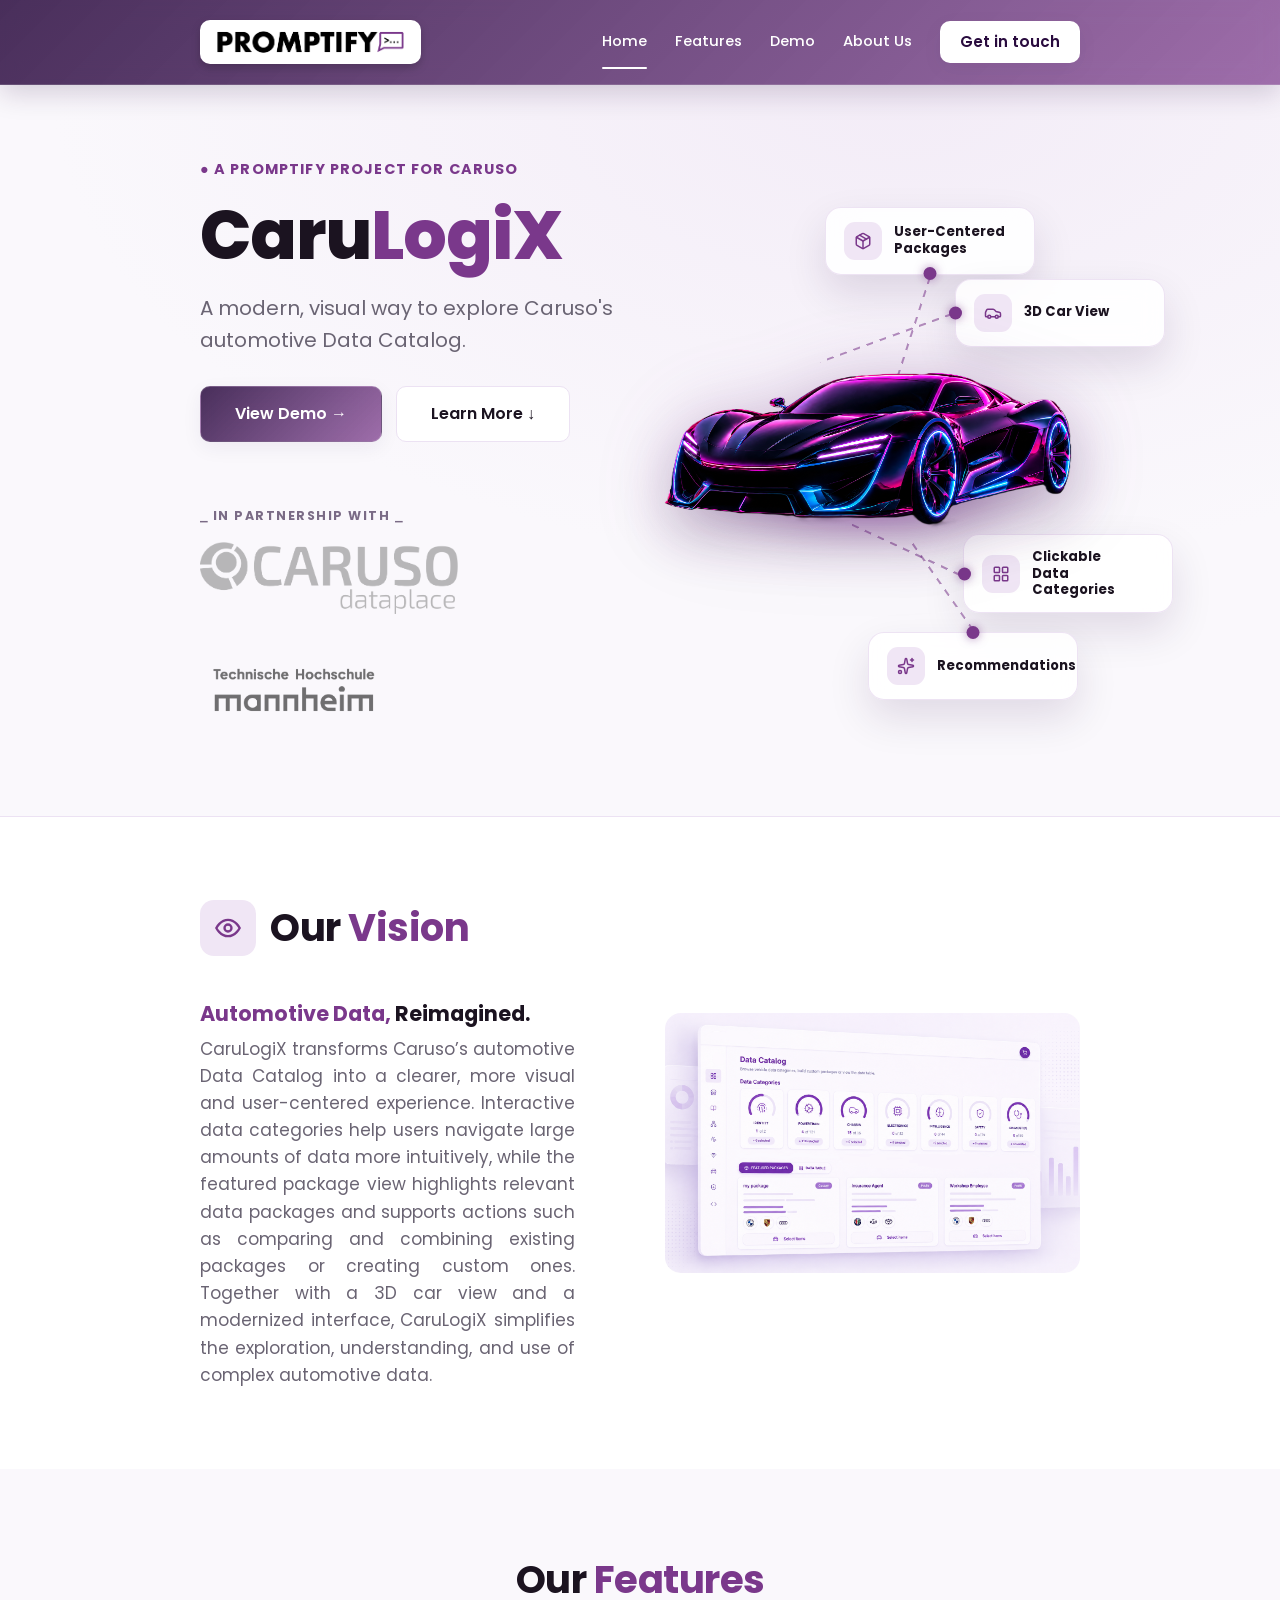
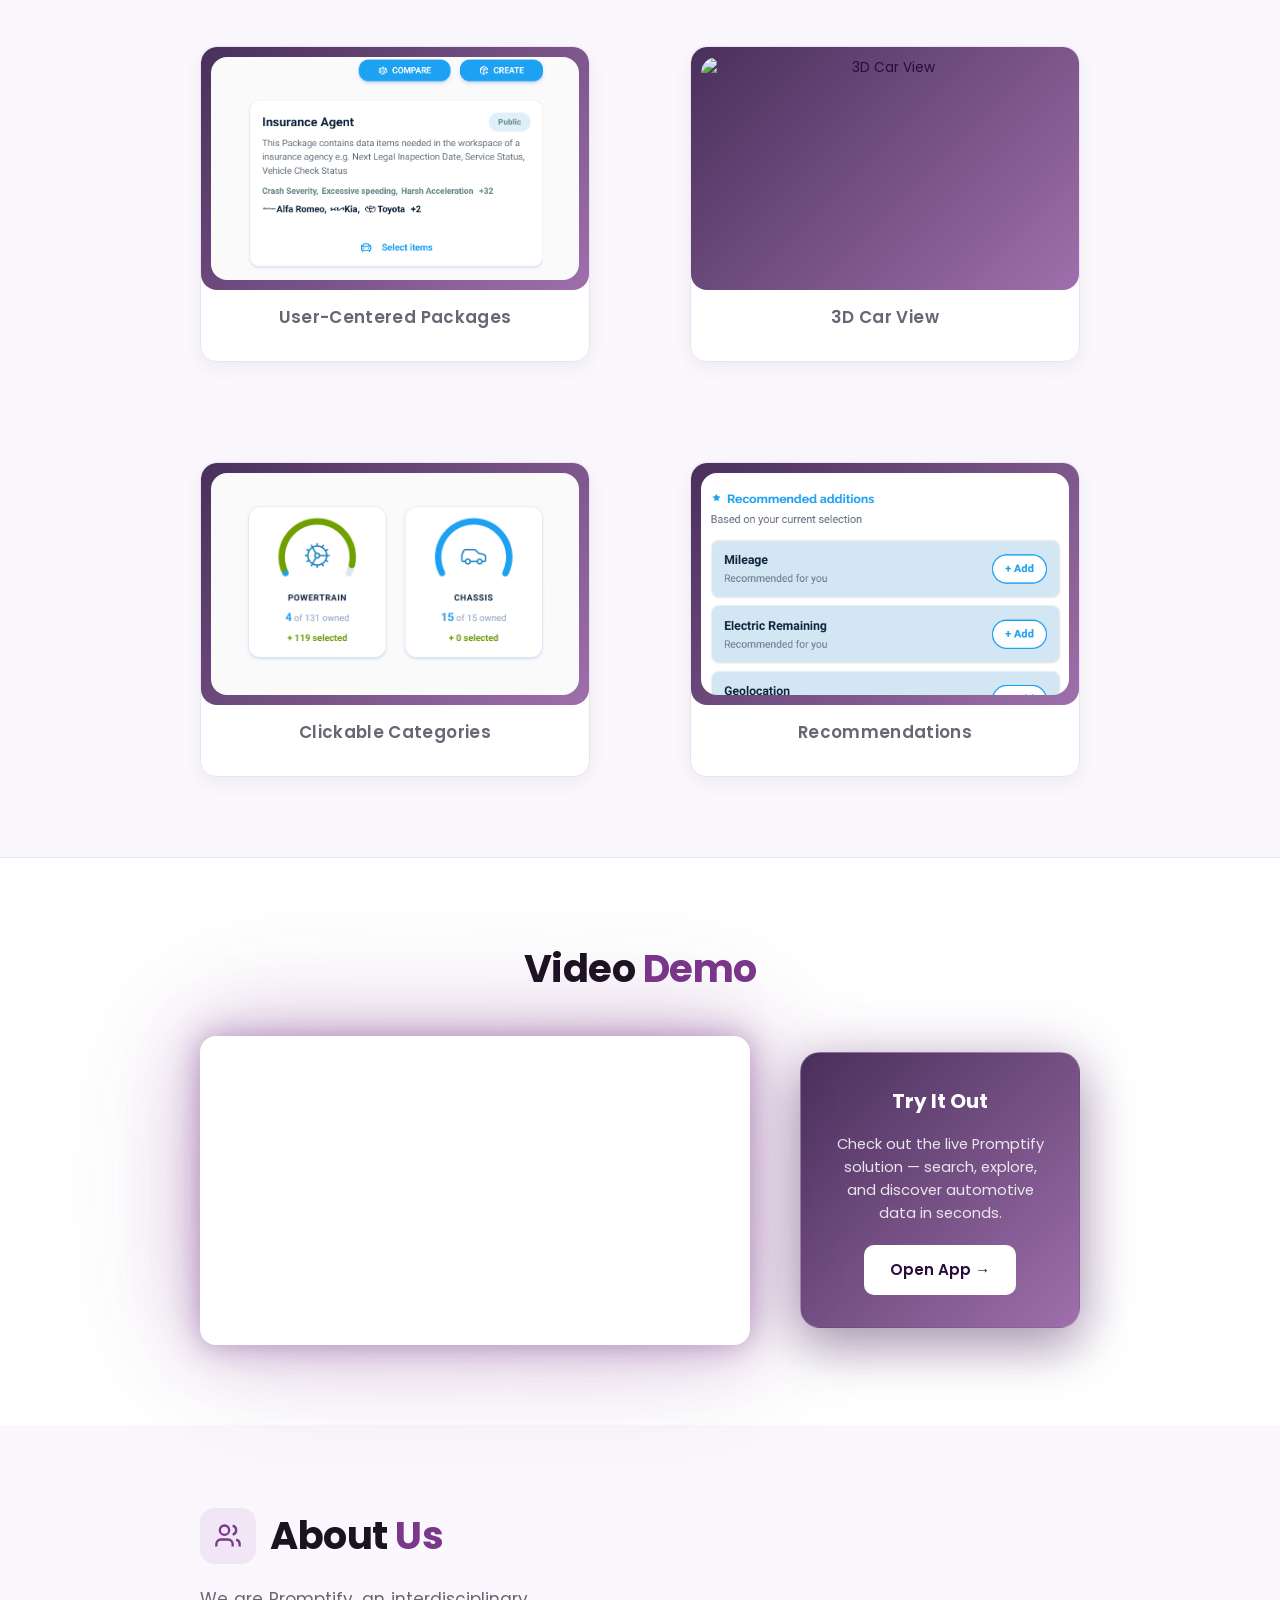
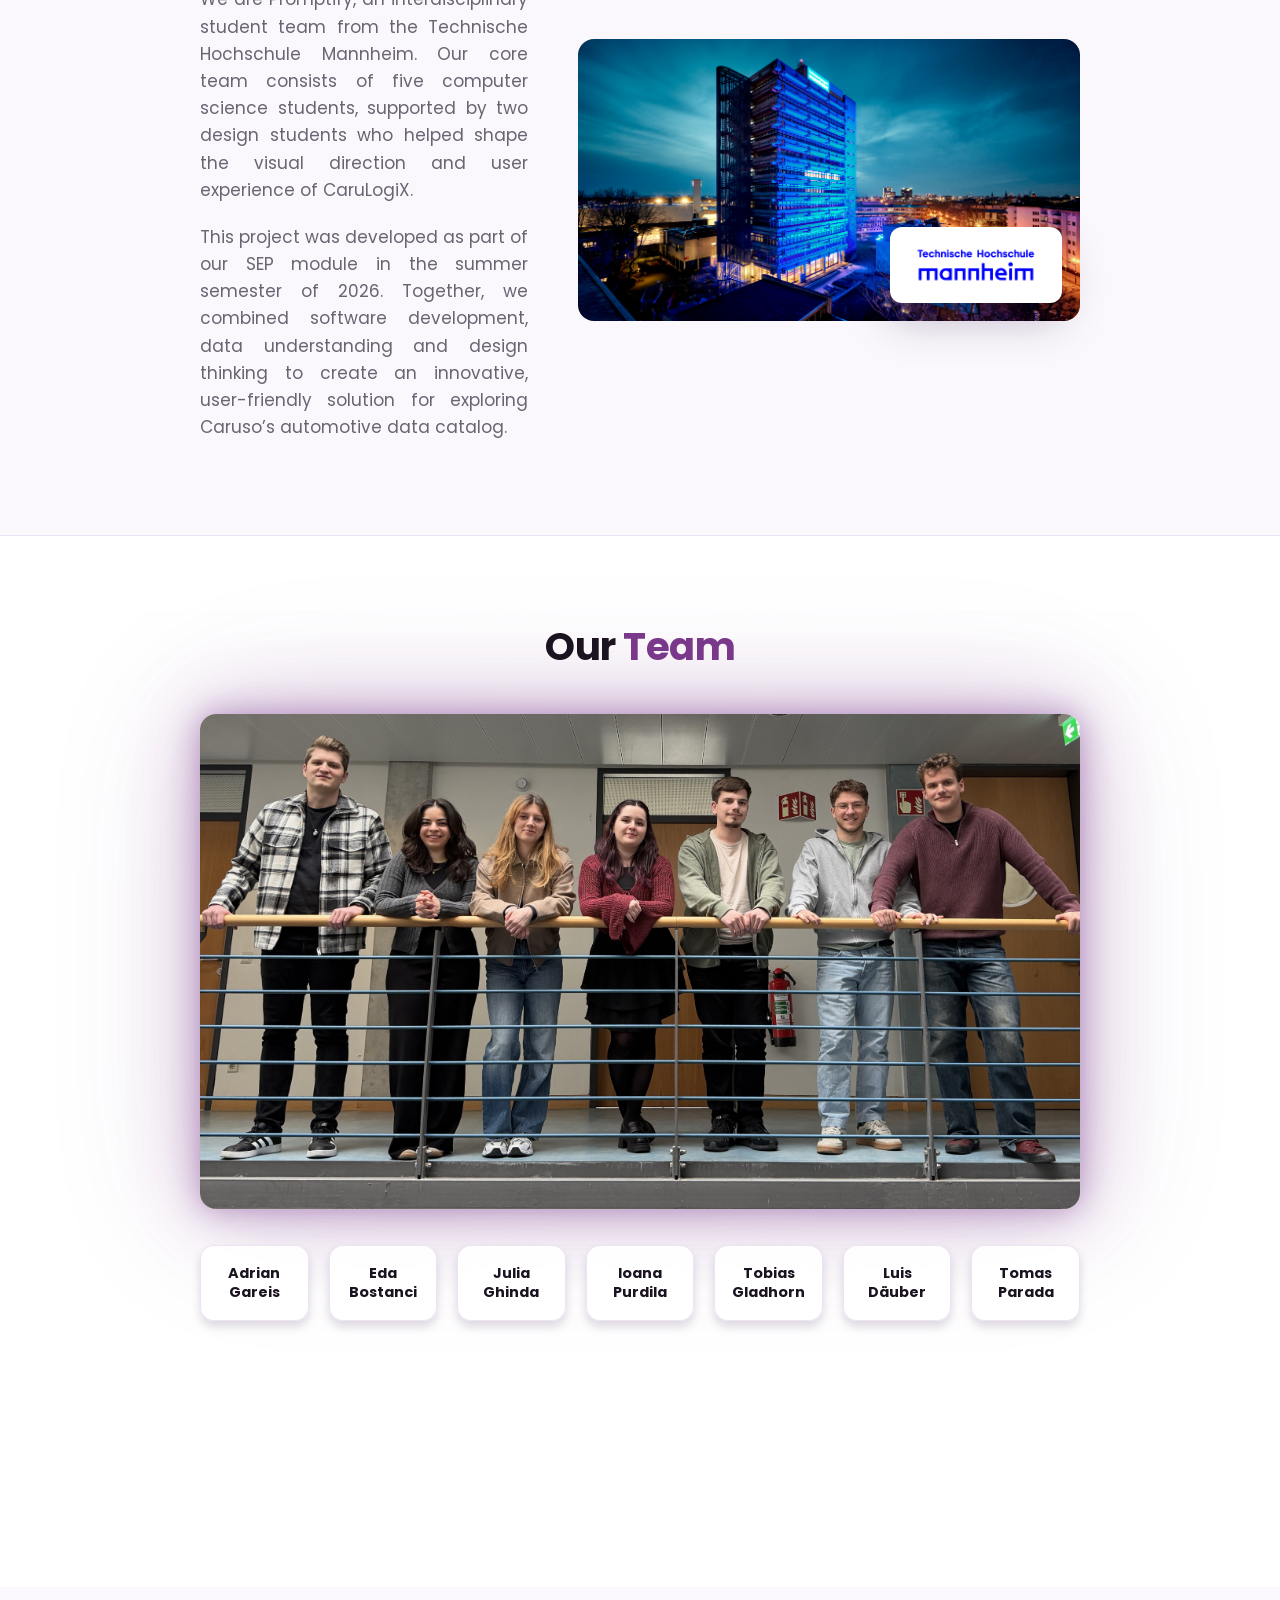
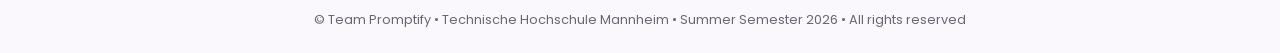
==== commit 3a55a643: "other fixes" ====
--- a/website/index.html
+++ b/website/index.html
@@ -4,7 +4,8 @@
 <head>
   <meta charset="UTF-8" />
   <meta name="viewport" content="width=device-width, initial-scale=1.0" />
-  <title>Promptify — Caruso Data Catalog Innovation</title>
+  <title>Promptify · CaruLogiX</title>
+  <link rel="icon" href="images/smallLogo.png" />
 
   <link href="https://fonts.googleapis.com/css2?family=Poppins:wght@300;400;500;600;700;800&display=swap"
     rel="stylesheet" />
@@ -164,7 +165,7 @@
       <div class="feature-grid">
         <div class="feature reveal-card">
           <div class="feature-front">
-            <div class="feature-img placeholder"><img src="images/package.png" alt="User-Centered Packages" /></div>
+            <div class="feature-img placeholder"><img src="images/package2.png" alt="User-Centered Packages" /></div>
             <h3>User-Centered Packages</h3>
           </div>
           <div class="feature-back">
--- a/website/css/style.css
+++ b/website/css/style.css
@@ -1229,6 +1229,33 @@
   .vision-visual {
     max-width: 900px;
     margin-left: auto;
+  }
+
+  .feature-grid {
+    max-width: 1300px;
+    gap: 150px;
+  }
+
+  .feature-icon {
+    width: 64px;
+    height: 64px;
+  }
+
+  .feature-icon svg {
+    width: 32px;
+    height: 32px;
+  }
+
+  .feature-front h3 {
+    font-size: 0.9rem;
+  }
+
+  .feature h3 {
+    font-size: 1.2rem;
+  }
+
+  .feature p {
+    font-size: 1rem;
   }
 
 }
